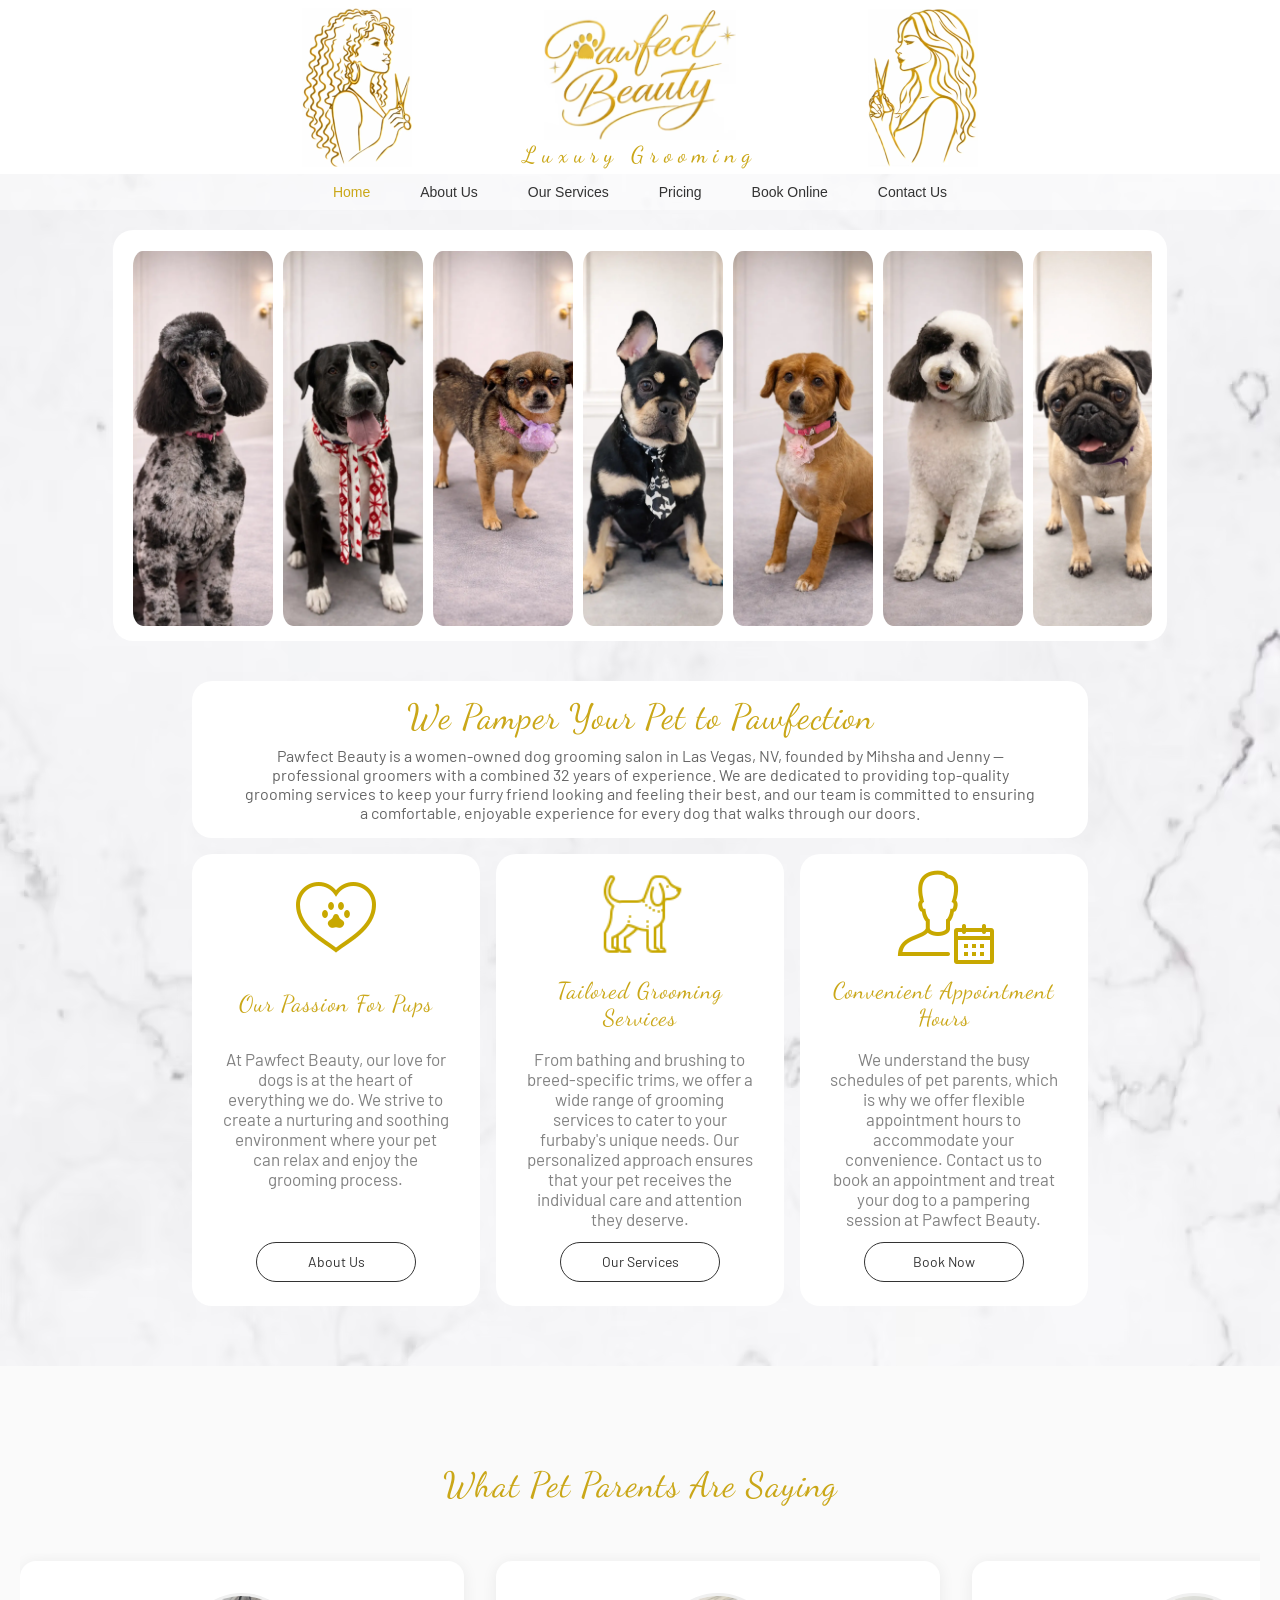
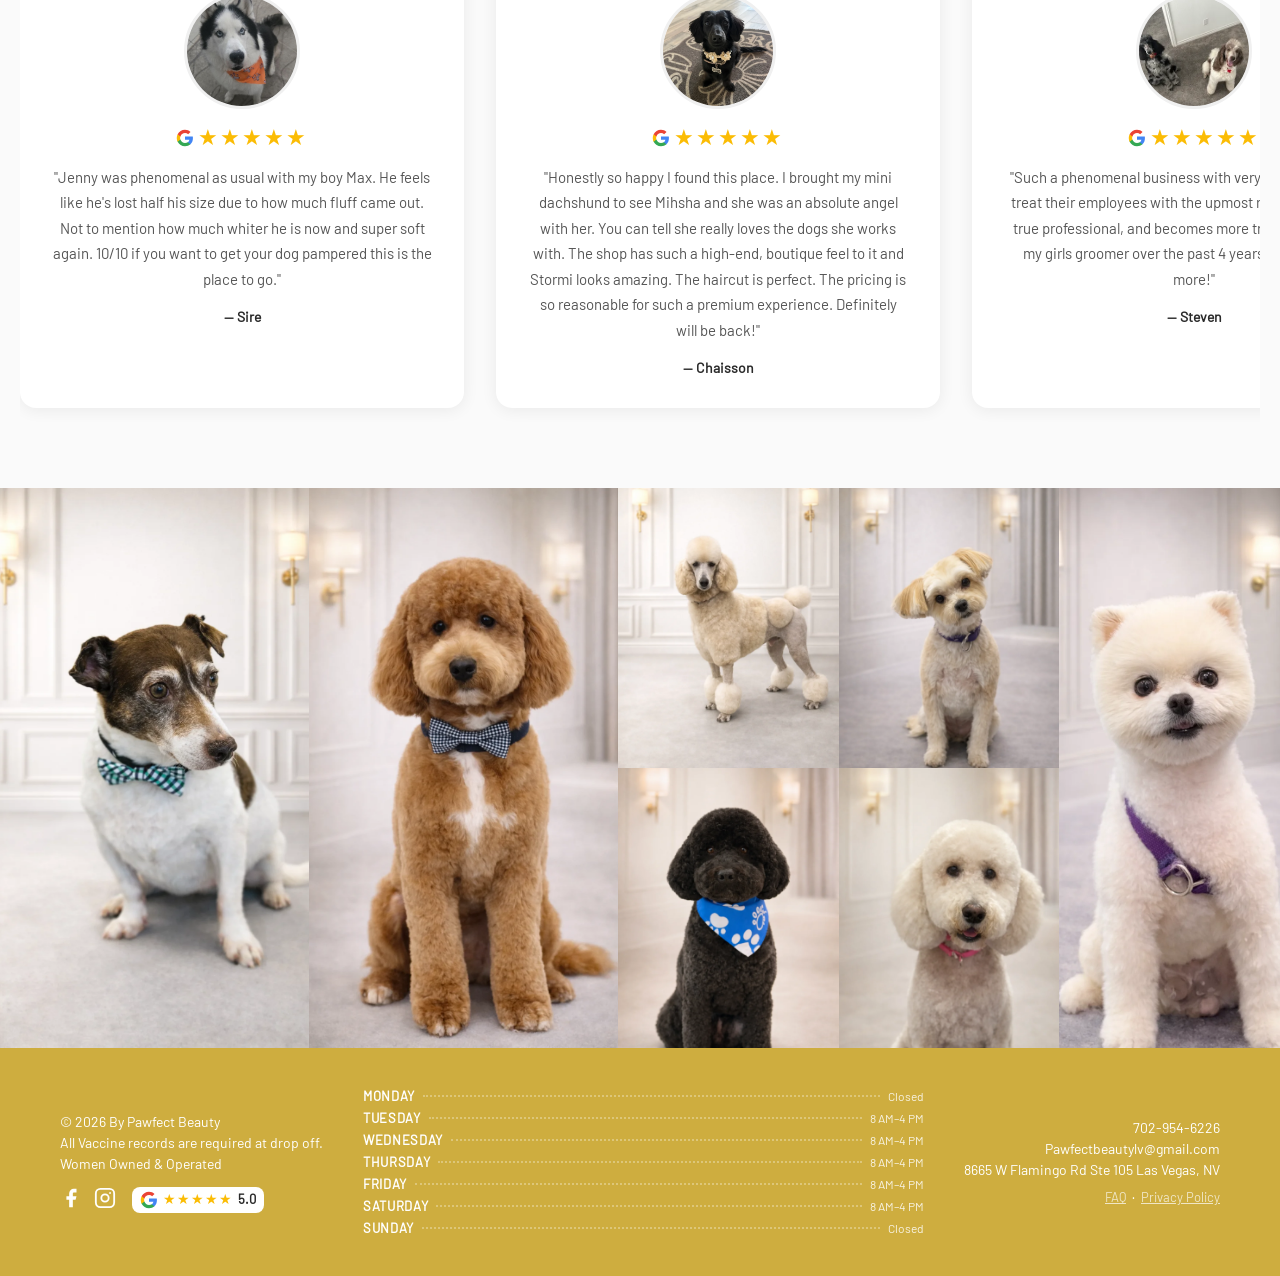
==== index.html @ da23efa7 "Pawfect Beauty V12.4 -Added Google Review -Updated Review Count" ====
<!DOCTYPE html>
<html lang="en">
<head>
    <meta charset="utf-8">
    <meta name="viewport" content="width=device-width, initial-scale=1">
    <title>Pawfect Beauty | Dog Grooming Salon in Las Vegas, NV</title>
    <meta name="description" content="Professional dog grooming in Las Vegas, NV. Pawfect Beauty offers full grooms, baths, nail trims & more at 8665 W Flamingo Rd Ste 105. Book online today!">
    <meta name="keywords" content="dog grooming Las Vegas, Las Vegas dog groomer, pet grooming Las Vegas NV, dog grooming salon Las Vegas, Pawfect Beauty, dog groomer 89147">
    <meta name="robots" content="index, follow">
    <meta name="author" content="Pawfect Beauty">
    <meta name="theme-color" content="#ffffff">
    <link rel="icon" type="image/png" href="Assets/Logos/favicon.png">
    <link rel="apple-touch-icon" href="Assets/Logos/favicon.png">
    <link rel="canonical" href="https://pawfectbeauty.com/">
    <meta property="og:type" content="website">
    <meta property="og:url" content="https://pawfectbeauty.com/">
    <meta property="og:title" content="Pawfect Beauty | Dog Grooming Salon in Las Vegas, NV">
    <meta property="og:description" content="Professional dog grooming in Las Vegas, NV. Pawfect Beauty offers full grooms, baths, nail trims & more at 8665 W Flamingo Rd Ste 105. Book online today!">
    <meta property="og:image" content="https://pawfectbeauty.com/Assets/Logos/socialimage.png">
    <meta property="og:locale" content="en_US">
    <meta name="twitter:card" content="summary_large_image">
    <meta name="twitter:title" content="Pawfect Beauty | Dog Grooming Salon in Las Vegas, NV">
    <meta name="twitter:description" content="Professional dog grooming in Las Vegas, NV. Pawfect Beauty offers full grooms, baths, nail trims & more at 8665 W Flamingo Rd Ste 105. Book online today!">
    <style>@media(max-width:768px){.jennyLogo,.mihshaLogo{width:78px;padding:0}.logo-holder{width:100%;display:flex;flex-wrap:wrap;align-items:center;justify-content:space-between;box-sizing:border-box;padding:0 12%}}</style>
    <link rel="preload" as="image" href="Assets/Logos/PawfectBeautyTextLogo.avif" fetchpriority="high">
    <link rel="stylesheet" href="style.css">
    <script type="application/ld+json">
    {
      "@context": "https://schema.org",
      "@type": "LocalBusiness",
      "name": "Pawfect Beauty",
      "url": "https://pawfectbeauty.com/",
      "description": "Women-owned luxury dog grooming salon in Las Vegas, NV. Professional grooming services including full grooms, baths, nail trims, and more.",
      "telephone": "+17029546226",
      "email": "Pawfectbeautylv@gmail.com",
      "address": {
        "@type": "PostalAddress",
        "streetAddress": "8665 W Flamingo Rd Ste 105",
        "addressLocality": "Las Vegas",
        "addressRegion": "NV",
        "postalCode": "89147",
        "addressCountry": "US"
      },
      "geo": {
        "@type": "GeoCoordinates",
        "latitude": 36.1127,
        "longitude": -115.2609
      },
      "sameAs": [
        "https://www.facebook.com/people/PawfectBeauty/61587269615496/",
        "https://www.instagram.com/pawfectbeauty"
      ],
      "priceRange": "$$",
      "additionalProperty": {
        "@type": "PropertyValue",
        "name": "Women-owned",
        "value": true
      },
      "image": "https://pawfectbeauty.com/Assets/Logos/MainLogo.avif",
      "openingHours": ["Tu-Sa 08:00-16:00"],
      "aggregateRating": {
        "@type": "AggregateRating",
        "ratingValue": "5.0",
        "reviewCount": "5",
        "bestRating": "5",
        "worstRating": "1"
      },
      "currenciesAccepted": "USD",
      "paymentAccepted": "Cash, Credit Card",
      "hasOfferCatalog": {
        "@type": "OfferCatalog",
        "name": "Dog Grooming Services",
        "itemListElement": [
          {
            "@type": "Offer",
            "itemOffered": {
              "@type": "Service",
              "name": "Full Groom",
              "description": "Soothing bath, custom haircut, ear cleaning, nail trim and dremel, tidy paws, sanitary trim, and anal gland expression."
            },
            "priceSpecification": {
              "@type": "PriceSpecification",
              "minPrice": "65",
              "maxPrice": "120",
              "priceCurrency": "USD"
            }
          },
          {
            "@type": "Offer",
            "itemOffered": {
              "@type": "Service",
              "name": "Bath & Tidy",
              "description": "Luxurious bath, brush-out, ear cleaning, nail trim and dremel, and anal gland expression with light face and rear touch-ups."
            },
            "priceSpecification": {
              "@type": "PriceSpecification",
              "minPrice": "55",
              "maxPrice": "110",
              "priceCurrency": "USD"
            }
          },
          {
            "@type": "Offer",
            "itemOffered": {
              "@type": "Service",
              "name": "Bath & Nails",
              "description": "Refreshing bath, gentle brushing, ear cleaning, nail trim and file, plus anal gland expression."
            },
            "priceSpecification": {
              "@type": "PriceSpecification",
              "minPrice": "50",
              "maxPrice": "100",
              "priceCurrency": "USD"
            }
          }
        ]
      },
      "employee": [
        {
          "@type": "Person",
          "name": "Mihsha",
          "jobTitle": "Owner & Head Groomer",
          "description": "18+ years of professional dog grooming experience."
        },
        {
          "@type": "Person",
          "name": "Jenny",
          "jobTitle": "Owner & Head Groomer",
          "description": "14 years of professional dog grooming experience, specializing in senior, nervous, and feisty dogs."
        }
      ]
    }
    </script>



</head>
<body>
    <div class="logo-header">
        <div class="logo-holder">
                
            <img class="jennyLogo" src="Assets/Logos/JennyLogo.avif" alt="Jenny, co-owner of Pawfect Beauty" width="220" height="317">
            <img class="textLogo" src="Assets/Logos/PawfectBeautyTextLogo.avif" alt="Pawfect Beauty dog grooming salon Las Vegas" width="400" height="269">
            <img class="mihshaLogo" src="Assets/Logos/MihshaLogo.avif" alt="Mihsha, co-owner of Pawfect Beauty" width="220" height="315">
             <p class="textHeader">Luxury Grooming</p>
        </div>
    </div>



<div class="navBar">
    <nav>
    <ul>
        <li class="nav-home"><a href="index.html" class="active"><span class="nav-full">Home</span><span class="nav-short">Home</span></a></li>
        <li class="nav-about"><a href="about/"><span class="nav-full">About Us</span><span class="nav-short">About</span></a></li>
        <li class="nav-services"><a href="services/"><span class="nav-full">Our Services</span><span class="nav-short">Services</span></a></li>
        <li class="nav-pricing"><a href="pricing/"><span class="nav-full">Pricing</span><span class="nav-short">Pricing</span></a></li>
        <li class="nav-book"><a href="https://groomer.io/salon-booking/pawfectbeautyluxurygrooming" target="_blank" rel="noopener noreferrer"><span class="nav-full">Book Online</span><span class="nav-short">Book</span></a></li>
        <li class="nav-contact"><a href="contact/"><span class="nav-full">Contact Us</span><span class="nav-short">Contact</span></a></li>
    </ul>
    </nav>
</div>
<div class="carousel-wrap">
<div class="dog-carousel-container">
    <div class="dog-track">
        <img src="Assets/Photos/Dogs/Dog1.webp" loading="lazy" alt="Black and gray spotted Standard Poodle with pink collar groomed at Pawfect Beauty Las Vegas" width="1024" height="1536">
        <img src="Assets/Photos/Dogs/Dog2.webp" loading="lazy" alt="Black and white mixed breed dog with red holiday scarf groomed at Pawfect Beauty Las Vegas" width="1024" height="1536">
        <img src="Assets/Photos/Dogs/Dog3.webp" loading="lazy" alt="Small Chihuahua mix with pink bow groomed at Pawfect Beauty Las Vegas" width="1024" height="1536">
        <img src="Assets/Photos/Dogs/Dog4.webp" loading="lazy" alt="Black and tan French Bulldog with skull tie groomed at Pawfect Beauty Las Vegas" width="1024" height="1536">
        <img src="Assets/Photos/Dogs/Dog5.webp" loading="lazy" alt="Golden mixed breed dog with pink flower collar groomed at Pawfect Beauty Las Vegas" width="1024" height="1536">
        <img src="Assets/Photos/Dogs/Dog6.webp" loading="lazy" alt="Black and white Doodle with fluffy groom at Pawfect Beauty Las Vegas" width="1024" height="1536">
        <img src="Assets/Photos/Dogs/Dog7.webp" loading="lazy" alt="Fawn Pug with purple collar groomed at Pawfect Beauty Las Vegas" width="1024" height="1536">
        <img src="Assets/Photos/Dogs/Dog8.webp" loading="lazy" alt="Saint Bernard after full groom at Pawfect Beauty Las Vegas" width="1024" height="1536">
        <img src="Assets/Photos/Dogs/Dog9.webp" loading="lazy" alt="Gray Keeshond mix freshly groomed at Pawfect Beauty Las Vegas" width="1024" height="1536">
        <img src="Assets/Photos/Dogs/Dog10.webp" loading="lazy" alt="Black Cane Corso after grooming at Pawfect Beauty Las Vegas" width="1024" height="1536">
        <img src="Assets/Photos/Dogs/Dog11.webp" loading="lazy" alt="Tan shepherd mix looking happy after grooming at Pawfect Beauty Las Vegas" width="1024" height="1536">
        <img src="Assets/Photos/Dogs/Dog12.webp" loading="lazy" alt="White Pomeranian with purple harness groomed at Pawfect Beauty Las Vegas" width="1024" height="1536">
        <img src="Assets/Photos/Dogs/Dog13.webp" loading="lazy" alt="Gray Pit Bull mix with blue bandana and blue nails groomed at Pawfect Beauty Las Vegas" width="1024" height="1536">
        <img src="Assets/Photos/Dogs/Dog14.webp" loading="lazy" alt="Orange-tan Pomeranian with trimmed coat groomed at Pawfect Beauty Las Vegas" width="1024" height="1536">
        <img src="Assets/Photos/Dogs/Dog15.webp" loading="lazy" alt="Blue-nosed Cane Corso mix with tan coat and leather collar groomed at Pawfect Beauty Las Vegas" width="1024" height="1536">
        <img src="Assets/Photos/Dogs/Dog16.webp" loading="lazy" alt="Small gray terrier mix with floral tie groomed at Pawfect Beauty Las Vegas" width="1024" height="1536">
        <img src="Assets/Photos/Dogs/Dog17.webp" loading="lazy" alt="Golden Retriever with blue camo bandana groomed at Pawfect Beauty Las Vegas" width="1024" height="1536">
        <img src="Assets/Photos/Dogs/Dog18.webp" loading="lazy" alt="White terrier mix with plaid bow tie groomed at Pawfect Beauty Las Vegas" width="1024" height="1536">
        <img src="Assets/Photos/Dogs/Dog19.webp" loading="lazy" alt="Apricot Toy Poodle in teddy bear cut with pink bow groomed at Pawfect Beauty Las Vegas" width="1024" height="1536">
        <img src="Assets/Photos/Dogs/Dog20.webp" loading="lazy" alt="Airedale Terrier after full groom at Pawfect Beauty Las Vegas" width="1024" height="1536">
        </div>
</div>
</div>


<div class="home-content">
<div class="textContainer">
    <div class="intro">
        <h1 class="subHeader"> We Pamper Your Pet to Pawfection </h1>

        <p class="subText">Pawfect Beauty is a women-owned dog grooming salon in Las Vegas, NV, founded by Mihsha and Jenny — professional groomers with a combined 32 years of experience. We are dedicated to providing top-quality grooming services to keep your furry friend looking and feeling their best, and our team is committed to ensuring a comfortable, enjoyable experience for every dog that walks through our doors.</p>
    </div>
</div>





<div class="infoContainer">
    
    <div class="passion">
        <div class="infoTextContainer">
            <img class=infoIcons src="Assets/Icons/icons8-heart-with-dog-paw-100 (1).png" width="100" height="100">
            <p class="subSubHeader">Our Passion For Pups</p>
        
            <p class="infoSubText">At Pawfect Beauty, our love for dogs is at the heart of
            everything we do. We strive to create a nurturing and 
            soothing environment where your pet can relax and enjoy 
            the grooming process.</p>
            <div class="buttonHolder">
                <a href="about/"><button class="infoButton">About Us</button></a>
            </div>
        </div>
    </div>

    <div class="tailored">
        <div class="infoTextContainer">
            <img class="tailoredIcon" src="Assets/Icons/icons8-dog-80.png" width="80" height="80">
            <p class="subSubHeader">Tailored Grooming Services</p>
          
            <p class="infoSubText">From bathing and brushing to breed-specific trims, 
            we offer a wide range of grooming services to cater 
            to your furbaby's unique needs. Our personalized 
            approach ensures that your pet receives the individual 
            care and attention they deserve.</p>
            <div class="buttonHolder">
                <a href="services/"><button class="infoButton">Our Services</button></a>
            </div>
        </div>
    </div>

    <div class="convenient">
        <div class="infoTextContainer">
            <img class="convenientIcon" src="Assets/Icons/icons8-appointment-100 (1).png" width="100" height="100">
            <p class="subSubHeader">Convenient Appointment Hours</p>
            
            <p class="infoSubText">We understand the busy schedules of pet parents, 
                which is why we offer flexible appointment hours 
                to accommodate your convenience. Contact us to 
                book an appointment and treat your dog to a 
                pampering session at Pawfect Beauty.</p>
            <div class="buttonHolder">
                <a href="https://groomer.io/salon-booking/pawfectbeautyluxurygrooming" target="_blank" rel="noopener noreferrer"><button class="infoButton">Book Now</button></a>
            </div>
        </div>
    </div>
    
</div>

</div>

<!-- Testimonials -->
<div class="testimonials-section">
    <p class="subHeader" style="text-align:center; margin-bottom:32px;">What Pet Parents Are Saying</p>
    <div class="testimonials-grid">
        <div class="testimonial-card">
            <img src="Assets/Photos/Dogs/siretestimonial.jpg" alt="Max, a Husky groomed at Pawfect Beauty Las Vegas" class="testimonial-dog-photo" width="574" height="718" loading="lazy">
            <div class="testimonial-stars"><svg viewBox="0 0 24 24" width="18" height="18" xmlns="http://www.w3.org/2000/svg" style="flex-shrink:0;margin-right:4px;vertical-align:middle;"><path fill="#4285F4" d="M22.56 12.25c0-.78-.07-1.53-.2-2.25H12v4.26h5.92c-.26 1.37-1.04 2.53-2.21 3.31v2.77h3.57c2.08-1.92 3.28-4.74 3.28-8.09z"/><path fill="#34A853" d="M12 23c2.97 0 5.46-.98 7.28-2.66l-3.57-2.77c-.98.66-2.23 1.06-3.71 1.06-2.86 0-5.29-1.93-6.16-4.53H2.18v2.84C3.99 20.53 7.7 23 12 23z"/><path fill="#FBBC05" d="M5.84 14.09c-.22-.66-.35-1.36-.35-2.09s.13-1.43.35-2.09V7.07H2.18C1.43 8.55 1 10.22 1 12s.43 3.45 1.18 4.93l2.85-2.22.81-.62z"/><path fill="#EA4335" d="M12 5.38c1.62 0 3.06.56 4.21 1.64l3.15-3.15C17.45 2.09 14.97 1 12 1 7.7 1 3.99 3.47 2.18 7.07l3.66 2.84c.87-2.6 3.3-4.53 6.16-4.53z"/></svg>&#9733;&#9733;&#9733;&#9733;&#9733;</div>
            <p class="testimonial-text">"Jenny was phenomenal as usual with my boy Max. He feels like he's lost half his size due to how much fluff came out. Not to mention how much whiter he is now and super soft again. 10/10 if you want to get your dog pampered this is the place to go."</p>
            <p class="testimonial-author">— Sire</p>
        </div>
        <div class="testimonial-card">
            <img src="Assets/Photos/Dogs/chaissontestimonial.webp" alt="Stormi, a mini Dachshund groomed at Pawfect Beauty Las Vegas" class="testimonial-dog-photo" width="765" height="1020" loading="lazy">
            <div class="testimonial-stars"><svg viewBox="0 0 24 24" width="18" height="18" xmlns="http://www.w3.org/2000/svg" style="flex-shrink:0;margin-right:4px;vertical-align:middle;"><path fill="#4285F4" d="M22.56 12.25c0-.78-.07-1.53-.2-2.25H12v4.26h5.92c-.26 1.37-1.04 2.53-2.21 3.31v2.77h3.57c2.08-1.92 3.28-4.74 3.28-8.09z"/><path fill="#34A853" d="M12 23c2.97 0 5.46-.98 7.28-2.66l-3.57-2.77c-.98.66-2.23 1.06-3.71 1.06-2.86 0-5.29-1.93-6.16-4.53H2.18v2.84C3.99 20.53 7.7 23 12 23z"/><path fill="#FBBC05" d="M5.84 14.09c-.22-.66-.35-1.36-.35-2.09s.13-1.43.35-2.09V7.07H2.18C1.43 8.55 1 10.22 1 12s.43 3.45 1.18 4.93l2.85-2.22.81-.62z"/><path fill="#EA4335" d="M12 5.38c1.62 0 3.06.56 4.21 1.64l3.15-3.15C17.45 2.09 14.97 1 12 1 7.7 1 3.99 3.47 2.18 7.07l3.66 2.84c.87-2.6 3.3-4.53 6.16-4.53z"/></svg>&#9733;&#9733;&#9733;&#9733;&#9733;</div>
            <p class="testimonial-text">"Honestly so happy I found this place. I brought my mini dachshund to see Mihsha and she was an absolute angel with her. You can tell she really loves the dogs she works with. The shop has such a high-end, boutique feel to it and Stormi looks amazing. The haircut is perfect. The pricing is so reasonable for such a premium experience. Definitely will be back!"</p>
            <p class="testimonial-author">— Chaisson</p>
        </div>
        <div class="testimonial-card">
            <img src="Assets/Photos/Dogs/stevenTestimonial.webp" alt="Dog groomed at Pawfect Beauty Las Vegas" class="testimonial-dog-photo" width="250" height="250" loading="lazy">
            <div class="testimonial-stars"><svg viewBox="0 0 24 24" width="18" height="18" xmlns="http://www.w3.org/2000/svg" style="flex-shrink:0;margin-right:4px;vertical-align:middle;"><path fill="#4285F4" d="M22.56 12.25c0-.78-.07-1.53-.2-2.25H12v4.26h5.92c-.26 1.37-1.04 2.53-2.21 3.31v2.77h3.57c2.08-1.92 3.28-4.74 3.28-8.09z"/><path fill="#34A853" d="M12 23c2.97 0 5.46-.98 7.28-2.66l-3.57-2.77c-.98.66-2.23 1.06-3.71 1.06-2.86 0-5.29-1.93-6.16-4.53H2.18v2.84C3.99 20.53 7.7 23 12 23z"/><path fill="#FBBC05" d="M5.84 14.09c-.22-.66-.35-1.36-.35-2.09s.13-1.43.35-2.09V7.07H2.18C1.43 8.55 1 10.22 1 12s.43 3.45 1.18 4.93l2.85-2.22.81-.62z"/><path fill="#EA4335" d="M12 5.38c1.62 0 3.06.56 4.21 1.64l3.15-3.15C17.45 2.09 14.97 1 12 1 7.7 1 3.99 3.47 2.18 7.07l3.66 2.84c.87-2.6 3.3-4.53 6.16-4.53z"/></svg>&#9733;&#9733;&#9733;&#9733;&#9733;</div>
            <p class="testimonial-text">"Such a phenomenal business with very strong values that treat their employees with the upmost respect! Jenny is a true professional, and becomes more true after her being my girls groomer over the past 4 years! Here's to many more!"</p>
            <p class="testimonial-author">— Steven</p>
        </div>
        <div class="testimonial-card testimonial-cta">
            <div class="testimonial-cta-paw">🐾</div>
            <p class="testimonial-cta-title">You could be next!</p>
            <p class="testimonial-text">Recently visited Pawfect Beauty? We'd love to hear what you thought — and so would other pet parents.</p>
            <a href="https://g.page/r/CeDoVKSq2ztzEBM/review" target="_blank" rel="noopener noreferrer" class="send-btn" style="margin-top:8px; display:inline-block; text-decoration:none; align-self:center; width:fit-content;">Leave a Review</a>
        </div>
    </div>
</div>

<footer>
    <div class="footer-collage">
        <img src="Assets/Photos/Dogs/Dog21.webp" loading="lazy" alt="Jack Russell Terrier mix with teal bow tie groomed at Pawfect Beauty Las Vegas" class="tall" width="1024" height="1536">
        <img src="Assets/Photos/Dogs/Dog22.webp" loading="lazy" alt="Apricot Poodle with navy bow tie groomed at Pawfect Beauty Las Vegas" class="tall" width="1024" height="1536">
        <img src="Assets/Photos/Dogs/Dog23.webp" loading="lazy" alt="Cream Standard Poodle in show cut groomed at Pawfect Beauty Las Vegas" width="1024" height="1536">
        <img src="Assets/Photos/Dogs/Dog24.webp" loading="lazy" alt="Small cream Maltipoo with purple collar groomed at Pawfect Beauty Las Vegas" width="1024" height="1536">
        <img src="Assets/Photos/Dogs/Dog25.webp" loading="lazy" alt="White Pomeranian with purple harness groomed at Pawfect Beauty Las Vegas" class="tall" width="1024" height="1536">
        <img src="Assets/Photos/Dogs/Dog26.webp" loading="lazy" alt="Black Poodle with blue paw print bandana groomed at Pawfect Beauty Las Vegas" width="1024" height="1536">
        <img src="Assets/Photos/Dogs/Dog27.webp" loading="lazy" alt="White Poodle with pink collar groomed at Pawfect Beauty Las Vegas" width="1024" height="1536">
    </div>
    <div class="footer-bar">
        <div class="footer-bar-top">
            <div class="footer-left">
                <p>© 2026 By Pawfect Beauty</p>
                <p>All Vaccine records are required at drop off.</p>
                <p class="women-owned">Women Owned &amp; Operated</p>
                <div class="footer-icons">
                    <a href="https://www.facebook.com/people/PawfectBeauty/61587269615496/?mibextid=wwXIfr&rdid=eYx0yOVlncL3IygH&share_url=https%3A%2F%2Fwww.facebook.com%2Fshare%2F1CJyCwEYSw%2F%3Fmibextid%3DwwXIfr" target="_blank" rel="noopener noreferrer" aria-label="Pawfect Beauty on Facebook"><svg xmlns="http://www.w3.org/2000/svg" viewBox="0 0 24 24" fill="currentColor" width="22" height="22"><path d="M18 2h-3a5 5 0 0 0-5 5v3H7v4h3v8h4v-8h3l1-4h-4V7a1 1 0 0 1 1-1h3z"/></svg></a>
                    <a href="https://www.instagram.com/pawfectbeauty?igsh=MW8wazFmOTlwNmI2YQ%3D%3D" target="_blank" rel="noopener noreferrer" aria-label="Pawfect Beauty on Instagram"><svg xmlns="http://www.w3.org/2000/svg" viewBox="0 0 24 24" fill="none" stroke="currentColor" stroke-width="2" stroke-linecap="round" stroke-linejoin="round" width="22" height="22"><rect x="2" y="2" width="20" height="20" rx="5" ry="5"/><circle cx="12" cy="12" r="4"/><circle cx="17.5" cy="6.5" r="1" fill="currentColor" stroke="none"/></svg></a>
                        <a href="https://g.page/r/CeDoVKSq2ztzEBM/review" target="_blank" rel="noopener noreferrer" aria-label="Pawfect Beauty 5-star Google reviews" class="google-review-badge"><svg viewBox="0 0 24 24" width="18" height="18" xmlns="http://www.w3.org/2000/svg"><path fill="#4285F4" d="M22.56 12.25c0-.78-.07-1.53-.2-2.25H12v4.26h5.92c-.26 1.37-1.04 2.53-2.21 3.31v2.77h3.57c2.08-1.92 3.28-4.74 3.28-8.09z"/><path fill="#34A853" d="M12 23c2.97 0 5.46-.98 7.28-2.66l-3.57-2.77c-.98.66-2.23 1.06-3.71 1.06-2.86 0-5.29-1.93-6.16-4.53H2.18v2.84C3.99 20.53 7.7 23 12 23z"/><path fill="#FBBC05" d="M5.84 14.09c-.22-.66-.35-1.36-.35-2.09s.13-1.43.35-2.09V7.07H2.18C1.43 8.55 1 10.22 1 12s.43 3.45 1.18 4.93l2.85-2.22.81-.62z"/><path fill="#EA4335" d="M12 5.38c1.62 0 3.06.56 4.21 1.64l3.15-3.15C17.45 2.09 14.97 1 12 1 7.7 1 3.99 3.47 2.18 7.07l3.66 2.84c.87-2.6 3.3-4.53 6.16-4.53z"/></svg><span class="g-stars">&#9733;&#9733;&#9733;&#9733;&#9733;</span><span class="g-rating">5.0</span></a>
                </div>
            </div>
            <div class="footer-hours">
                <div class="footer-hours-day">
                    <span class="day-name">Monday</span>
                    <span class="day-time">Closed</span>
                </div>
                <div class="footer-hours-day">
                    <span class="day-name">Tuesday</span>
                    <span class="day-time">8 AM–4 PM</span>
                </div>
                <div class="footer-hours-day">
                    <span class="day-name">Wednesday</span>
                    <span class="day-time">8 AM–4 PM</span>
                </div>
                <div class="footer-hours-day">
                    <span class="day-name">Thursday</span>
                    <span class="day-time">8 AM–4 PM</span>
                </div>
                <div class="footer-hours-day">
                    <span class="day-name">Friday</span>
                    <span class="day-time">8 AM–4 PM</span>
                </div>
                <div class="footer-hours-day">
                    <span class="day-name">Saturday</span>
                    <span class="day-time">8 AM–4 PM</span>
                </div>
                <div class="footer-hours-day">
                    <span class="day-name">Sunday</span>
                    <span class="day-time">Closed</span>
                </div>
            </div>
            <div class="footer-right">
                <p><a href="tel:7029546226" class="footer-phone">702-954-6226</a></p>
                <p>Pawfectbeautylv@gmail.com</p>
                <p>8665 W Flamingo Rd Ste 105 Las Vegas, NV</p>
                <p><a href="faq/" style="color:inherit; font-size:13px; opacity:0.7;">FAQ</a> &nbsp;·&nbsp; <a href="privacy/" style="color:inherit; font-size:13px; opacity:0.7;">Privacy Policy</a></p>
            </div>
        </div>
    </div>
</footer>
<script src="script.js"></script>
</body>
</html>
---- style.css ----
/* ============================================================
   PAWFECT BEAUTY — STYLESHEET
   Sections:
   1. Fonts
   2. Base
   3. Header & Navigation
   4. Carousel
   5. Home — Text & Info Cards
   6. Shared Page Cards
   7. Services Page
   8. Pricing Page
   9. About Page — Team Section
   10. Contact Page
   11. Buttons
   12. Footer
   13. Mobile (max-width: 768px)
   ============================================================ */


/* ── 1. Fonts ── */

@font-face {
    font-family: 'Dancing Script';
    src: url('Assets/Fonts/Dancing_Script/static/DancingScript-Regular.ttf') format('truetype');
    font-weight: 400 700;
    font-style: normal;
    font-display: swap;
}

@font-face {
    font-family: 'Barlow';
    src: url('Assets/Fonts/Barlow/Barlow-Regular.ttf') format('truetype');
    font-style: normal;
    font-display: swap;
}


/* ── 2. Base ── */

html {
    overflow-x: hidden;
    background-color: white;
}

body {
    margin: 0;
    padding: 0;
    background-color: white;
    background-image: url("Assets/Photos/Background/marble.avif");
    overflow-x: hidden;
}


/* ── 3. Header & Navigation ── */

.logo-header {
    display: inline-block;
    width: 100%;
    height: auto;
    padding-bottom: 6px;
    background-color: white;
}

.logo-holder {
    width: fit-content;
    margin: 0 auto;
    background-color: white;
}

.jennyLogo, .mihshaLogo {
    width: clamp(78px, 9vw, 110px);
    height: auto;
    padding: 8px clamp(5px, 10vw, 170px) 0;
}

.textLogo {
    width: clamp(130px, 15vw, 200px);
    height: auto;
    position: relative;
    top: -27px;
}

.textHeader {
    font-family: 'Dancing Script';
    font-size: 23px;
    font-weight: 100;
    color: rgb(202, 167, 24);
    letter-spacing: 6px;
    margin-top: -30px;
    margin-bottom: 0;
    text-align: center;
}

.women-owned {
    font-family: Barlow;
    font-size: 14px;
    color: white;
    margin: 4px 0;
}

.navBar {
    width: 100%;
    background-color: rgba(255, 255, 255, 0.41);
    position: relative;
}

nav ul {
    font-family: Arial, Helvetica, sans-serif;
    font-size: 14px;
    list-style: none;
    display: flex;
    gap: 50px;
    justify-content: center;
    padding: 10px 0;
    margin: 0;
}

nav a {
    text-decoration: none;
    color: #333;
    transition: color 0.3s ease;
}

nav a:hover,
nav a.active {
    color: rgb(202, 167, 24);
}

.nav-short { display: none; }
.nav-full  { display: inline; }


/* ── 4. Carousel ── */

.carousel-wrap {
    background-color: rgb(255, 255, 255);
    width: 80%;
    max-width: 1300px;
    margin: 20px auto 40px;
    border-radius: 20px;
    overflow: hidden;
    padding: 15px;
    position: relative;
}


.dog-carousel-container {
    width: 100%;
    height: 120%;
    margin: 0 auto;
    position: relative;
    overflow: hidden;
    border-radius: 10px;
}

.dog-track {
    display: flex;
    animation: scroll-left 19s linear infinite;
}

@keyframes scroll-left {
    from { transform: translateX(0); }
    to   { transform: translateX(-50%); }
}

.dog-track img {
    width: 150px;
    height: 375px;
    object-fit: cover;
    flex-shrink: 0;
    padding: 0 5px;
    box-sizing: border-box;
    border-radius: 15px;
    margin-top: 6px;
}


/* ── 5. Home — Text & Info Cards ── */

.home-content {
    width: 70%;
    max-width: 1300px;
    margin: 0 auto;
}

.textContainer {
    background-color: white;
    width: 100%;
    justify-self: center;
    margin: 0 auto;
    border-radius: 20px;
    box-sizing: border-box;
}

.textContainer.narrow {
    width: 85%;
    max-width: 800px;
    margin: 30px auto 0;
}

.title {
    font-family: 'Dancing Script';
    font-size: 45px;
    color: rgb(202, 167, 24);
    letter-spacing: 1px;
    padding: 0 15px 10px;
    margin-top: 0;
    margin-bottom: 15px;
    text-align: center;
}

.subHeader {
    font-family: 'Dancing Script';
    font-size: 35px;
    color: rgb(202, 167, 24);
    letter-spacing: 1px;
    padding: 15px;
    text-align: center;
}

.subText {
    font-family: Barlow;
    font-size: 16px;
    color: rgb(101, 101, 101);
    width: 90%;
    max-width: 800px;
    text-align: center;
    padding-bottom: 16px;
    margin: -30px auto 0;
}

.subText.narrow {
    width: 95%;
    padding-bottom: 12px;
    margin-top: -10px;
}

.infoContainer {
    display: flex;
    width: 100%;
    height: auto;
    gap: 16px;
    align-items: stretch;
    justify-content: center;
    margin: 16px auto 0;
    padding-bottom: 60px;
    box-sizing: border-box;
}

.passion, .tailored, .convenient {
    flex: 1;
    min-width: 0;
}

.infoTextContainer {
    background-color: white;
    width: 100%;
    height: 100%;
    border-radius: 20px;
    padding-bottom: 16px;
    box-sizing: border-box;
    display: flex;
    flex-direction: column;
    align-items: center;
}

.infoIcons, .passionIcon, .tailoredIcon, .convenientIcon {
    display: block;
    margin: 0 auto;
    width: 100px;
    height: 100px;
    padding-top: 10px;
}

.subSubHeader {
    font-family: 'Dancing Script';
    font-size: 23px;
    color: rgb(202, 167, 24);
    letter-spacing: 1px;
    padding: 5px;
    text-align: center;
    width: 230px;
    margin: 5px auto;
    min-height: 60px;
    display: flex;
    align-items: center;
    justify-content: center;
}

.infoSubText {
    font-family: Barlow;
    font-size: 17px;
    color: rgb(130, 130, 130);
    width: 80%;
    text-align: center;
    margin: 5px auto 0;
    padding: 0 0 5px;
}


/* ── 6. Shared Page Cards ── */

.about-card {
    padding: 20px 60px 20px;
    box-sizing: border-box;
}

.services-card,
.pricing-card {
    padding: 20px 60px 40px;
    box-sizing: border-box;
}

.contact-card {
    padding: 20px 60px 30px;
    box-sizing: border-box;
}


/* ── 7. Services Page ── */

.service-item {
    padding: 20px 0;
}

.service-name {
    font-family: 'Dancing Script';
    font-size: 36px;
    color: rgb(202, 167, 24);
    margin: 0 0 10px;
}

.service-intro {
    font-family: Barlow;
    font-size: 16px;
    color: #555;
    line-height: 1.7;
    margin: 0 0 28px;
}

.service-subtext {
    font-family: Barlow;
    font-size: 14px;
    color: #999;
    line-height: 1.7;
    margin: 6px 0 0;
}

.service-desc {
    font-family: Barlow;
    font-size: 16px;
    color: rgb(80, 80, 80);
    line-height: 1.7;
    margin: 0;
}

.service-divider {
    border: none;
    border-top: 1px solid #ddd;
    margin: 0;
}

.faq-item {
    padding: 24px 0;
}

.faq-question {
    font-family: 'Barlow', sans-serif;
    font-size: 18px;
    font-weight: 600;
    color: #2a2a2a;
    margin: 0 0 10px;
}

.faq-answer {
    font-family: 'Barlow', sans-serif;
    font-size: 16px;
    color: #555;
    line-height: 1.7;
    margin: 0;
}

.faq-link {
    color: inherit;
    text-decoration: underline;
}

.testimonials-section {
    padding: 48px 20px 56px;
    background: #fafafa;
}

.testimonials-grid {
    display: flex;
    flex-wrap: nowrap;
    overflow-x: auto;
    gap: 32px;
    padding: 8px 32px 24px;
    scroll-snap-type: x mandatory;
    -webkit-overflow-scrolling: touch;
    scrollbar-width: thin;
    scrollbar-color: #ddd transparent;
}

.testimonials-grid::-webkit-scrollbar {
    height: 6px;
}

.testimonials-grid::-webkit-scrollbar-track {
    background: transparent;
}

.testimonials-grid::-webkit-scrollbar-thumb {
    background: #ddd;
    border-radius: 3px;
}

.testimonial-card {
    background: #fff;
    border-radius: 16px;
    box-shadow: 0 2px 16px rgba(0,0,0,0.07);
    padding: 32px;
    min-width: 340px;
    max-width: 380px;
    flex-shrink: 0;
    scroll-snap-align: start;
    display: flex;
    flex-direction: column;
    align-items: center;
    text-align: center;
}

.testimonial-dog-photo {
    width: 110px;
    height: 110px;
    border-radius: 50%;
    object-fit: cover;
    margin-bottom: 16px;
    border: 3px solid #f0f0f0;
}

.testimonial-stars {
    color: #FBBC04;
    font-size: 22px;
    letter-spacing: 2px;
    margin-bottom: 14px;
    display: flex;
    align-items: center;
    justify-content: center;
}

.testimonial-text {
    font-family: 'Barlow', sans-serif;
    font-size: 15px;
    color: #555;
    line-height: 1.7;
    margin: 0 0 16px;
}

.testimonial-author {
    font-family: 'Barlow', sans-serif;
    font-size: 14px;
    font-weight: 600;
    color: #2a2a2a;
    margin: 0;
}

.testimonial-cta {
    border: 2px dashed #ddd;
    background: #fafafa;
    box-shadow: none;
    justify-content: center;
    gap: 16px;
}

.testimonial-cta-paw {
    font-size: 40px;
}

.testimonial-cta-title {
    font-family: 'Barlow', sans-serif;
    font-size: 20px;
    font-weight: 700;
    color: #2a2a2a;
    margin: 0;
}

.services-btn-row {
    text-align: center;
    padding: 30px 0 10px;
}

.services-bottom {
    text-align: center;
    padding: 40px 0 60px;
}

.vaccine-notice {
    font-family: Barlow;
    font-style: italic;
    font-size: 16px;
    color: rgb(202, 167, 24);
    margin-bottom: 20px;
}


/* ── 8. Pricing Page ── */

.pricing-section-header {
    display: flex;
    align-items: center;
    gap: 16px;
    margin: 24px 0 16px;
}

.pricing-section-line {
    flex: 1;
    height: 1px;
    background-color: #ccc;
}

.pricing-section-title {
    font-family: 'Dancing Script';
    font-size: 28px;
    color: rgb(202, 167, 24);
    white-space: nowrap;
    margin: 0;
}

.price-list {
    padding: 0 20px;
}

.price-row {
    display: flex;
    align-items: baseline;
    margin: 6px 0;
}

.price-label, .price-value {
    font-family: Barlow;
    font-size: 15px;
    color: #444;
    white-space: nowrap;
}

.price-dots {
    flex: 1;
    border-bottom: 1px dotted #aaa;
    margin: 0 6px 4px;
}

.addons-grid {
    display: grid;
    grid-template-columns: 1fr 1fr;
    gap: 24px 40px;
    padding-bottom: 10px;
}

.addon-item {
    display: flex;
    flex-direction: column;
}

.addon-title {
    font-family: 'Dancing Script';
    font-size: 24px;
    color: rgb(202, 167, 24);
    margin: 0 0 6px;
}

.addon-price {
    font-family: Barlow;
    font-size: 16px;
    color: #444;
}

.addon-desc {
    font-family: Barlow;
    font-size: 14px;
    color: #555;
    line-height: 1.6;
    margin: 0;
}

.walkin-row {
    padding: 16px 0;
}

.walkin-sub {
    font-family: Barlow;
    font-size: 13px;
    color: rgb(202, 167, 24);
}


/* ── 9. About Page — Team Section ── */

.team-section {
    margin-top: 30px;
    padding-bottom: 40px;
    margin-bottom: 40px !important;
    text-align: center;
}

.team-grid {
    display: flex;
    gap: 40px;
    justify-content: center;
    margin-top: 40px;
    width: 100%;
}

.team-member {
    display: flex;
    flex-direction: column;
    align-items: center;
    flex: 1;
    max-width: 350px;
}

.team-photo {
    width: 160px;
    height: 160px;
    border-radius: 50%;
    object-fit: cover;
    margin-bottom: -40px;
    z-index: 1;
    position: relative;
    border: 4px solid white;
}

.bio-card {
    background-color: rgb(206, 173, 63);
    border-radius: 16px;
    padding: 60px 24px 30px;
    width: 100%;
    height: 750px;
    box-sizing: border-box;
}

.member-name {
    font-family: 'Dancing Script';
    font-size: 28px;
    color: white;
    text-align: center;
    margin: 0 0 4px;
}

.member-title {
    font-family: Barlow;
    font-size: 14px;
    color: white;
    text-align: center;
    margin: 0 0 16px;
}

.member-bio {
    font-family: Barlow;
    font-size: 16px;
    color: white;
    line-height: 1.6;
    text-align: left;
    margin: 0 0 12px;
    
}


/* ── 10. Contact Page ── */

.contact-intro {
    font-family: Barlow;
    font-size: 16px;
    color: rgb(202, 167, 24);
    text-align: center;
    line-height: 1.8;
    margin: 0;
}

.contact-form-wrap {
    width: 90%;
    max-width: 600px;
    justify-self: center;
    margin: 30px auto 0;
}

.contact-form {
    display: flex;
    flex-direction: column;
    gap: 10px;
}

.contact-input,
.contact-textarea {
    font-family: Barlow;
    font-size: 15px;
    padding: 14px 16px;
    border: 1px solid #bbb;
    border-radius: 4px;
    outline: none;
    background: white;
}

.contact-textarea {
    height: 150px;
    resize: vertical;
}

.contact-btn-row {
    display: flex;
    justify-content: space-between;
    align-items: center;
    margin-top: 10px;
}

.form-overlay {
    position: fixed;
    inset: 0;
    background: rgba(0, 0, 0, 0.5);
    display: flex;
    align-items: center;
    justify-content: center;
    z-index: 1000;
}

.form-popup {
    background: white;
    border-radius: 10px;
    padding: 40px 48px;
    text-align: center;
    max-width: 380px;
    width: 90%;
    box-shadow: 0 8px 32px rgba(0,0,0,0.18);
}

.form-popup-title {
    font-family: Barlow;
    font-size: 24px;
    font-weight: 700;
    color: #c8a800;
    margin: 0 0 12px;
}

.form-popup-body {
    font-family: Barlow;
    font-size: 16px;
    color: #444;
    margin: 0 0 24px;
}

.how-to-find {
    margin-top: 30px;
    margin-bottom: 40px !important;
}

.find-us-address {
    font-family: Barlow;
    font-size: 16px;
    color: #444;
    text-align: center;
    margin: 8px 0 24px;
}

.about-map-mobile {
    display: none;
}

.map-wrap {
    width: 100%;
    border-radius: 8px;
    overflow: hidden;
}


/* ── 11. Buttons ── */

/* Outline dark — home cards & "Pricing Details" */
.infoButton,
.pricing-btn {
    font-family: Barlow;
    font-size: 14px;
    background: none;
    border: 1.5px solid #333;
    border-radius: 20px;
    color: #333;
    padding: 10px 30px;
    cursor: pointer;
    transition: background-color 0.3s ease, color 0.3s ease;
}

.infoButton {
    height: 40px;
    width: 160px;
    padding: 0;
}

.infoButton:hover,
.pricing-btn:hover {
    background-color: black;
    color: white;
    border-color: black;
}

.buttonHolder {
    padding: 8px 20px;
    margin-top: auto;
}

/* Outline gold — "Book Online Now" */
.book-btn {
    font-family: Barlow;
    font-size: 15px;
    background: white;
    border: 1.5px solid rgb(202, 167, 24);
    border-radius: 20px;
    color: rgb(202, 167, 24);
    padding: 14px 40px;
    cursor: pointer;
    transition: background-color 0.3s ease;
}

.book-btn:hover {
    background-color: rgba(202, 167, 24, 0.1);
}

/* Filled gold — "Send Message" */
.send-btn {
    font-family: Barlow;
    font-size: 15px;
    background-color: rgb(202, 167, 24);
    color: white;
    border: none;
    border-radius: 20px;
    padding: 14px 36px;
    cursor: pointer;
    transition: background-color 0.3s ease;
}

.send-btn:hover {
    background-color: rgb(180, 148, 18);
}


/* ── 12. Footer ── */

.footer-collage {
    display: grid;
    grid-template-columns: 1.4fr 1.4fr 1fr 1fr 1fr;
    grid-template-rows: repeat(2, 280px);
    grid-auto-flow: dense;
    width: 100%;
}

.footer-collage img {
    width: 100%;
    height: 100%;
    object-fit: cover;
}

.footer-collage .tall {
    grid-row: span 2;
}

.footer-bar {
    background-color: rgb(206, 173, 63);
    display: flex;
    flex-direction: column;
    padding: 40px 60px;
    gap: 24px;
}

.footer-bar-top {
    display: flex;
    justify-content: space-between;
    align-items: center;
}

.footer-left p,
.footer-right p {
    font-family: Barlow;
    font-size: 14px;
    color: white;
    margin: 4px 0;
}

.footer-icons {
    margin-top: 15px;
    font-size: 22px;
    display: flex;
    align-items: center;
}

.footer-icons a {
    color: white;
    text-decoration: none;
    margin-right: 12px;
}


.google-review-badge {
    display: inline-flex;
    align-items: center;
    gap: 5px;
    text-decoration: none;
    background: #fff;
    border-radius: 8px;
    padding: 4px 8px;
    vertical-align: middle;
    margin-left: 4px;
    margin-top: -3px;
}

.google-review-badge .g-stars {
    color: #FBBC04;
    font-size: 14px;
    letter-spacing: 1px;
    line-height: 1;
}

.google-review-badge .g-rating {
    color: #2a2a2a;
    font-family: 'Barlow', sans-serif;
    font-size: 13px;
    font-weight: 600;
    line-height: 1;
}

.footer-phone {
    color: white;
    text-decoration: none;
}

.footer-right {
    text-align: right;
}

.footer-right p:last-child {
    margin-top: 10px;
}

.footer-hours {
    display: flex;
    flex-direction: column;
    align-items: center;
    gap: 6px;
    flex: 1;
    padding: 0 40px;
}

.footer-hours-day {
    display: flex;
    flex-direction: row;
    align-items: center;
    gap: 0;
    width: 100%;
}

.footer-hours-day::after {
    content: "";
    order: 1;
    flex: 1;
    border-bottom: 2px dotted rgba(255, 255, 255, 0.3);
    margin: 0 8px;
    align-self: center;
}

.footer-hours-day .day-name {
    font-family: Barlow;
    font-size: 13px;
    font-weight: 700;
    color: white;
    text-transform: uppercase;
    letter-spacing: 0.05em;
}

.footer-hours-day .day-time {
    font-family: Barlow;
    font-size: 12px;
    color: rgba(255, 255, 255, 0.85);
    white-space: nowrap;
    order: 2;
}

.footer-mobile-contact {
    display: none;
}

/* ── 13. Mobile (max-width: 768px) ── */

@media (max-width: 768px) {

    /* Logo */
    .logo-header {
        padding: 14px 0 6px;
    }
    .logo-holder {
        width: 100%;
        display: flex;
        flex-wrap: wrap;
        align-items: center;
        justify-content: space-between;
        box-sizing: border-box;
        padding: 0 12%;
    }
    .jennyLogo, .mihshaLogo {
        width: 78px;
        padding: 0;
    }
    .textLogo {
        width: 130px;
        top: -12px;
    }
    .textHeader {
        width: 100%;
        font-size: 14px;
        letter-spacing: 2px;
        margin-top: -18px;
    }

    /* Nav */
    nav ul {
        gap: 0;
        flex-wrap: wrap;
        font-size: 14px;
        padding: 0;
        justify-content: space-around;
    }
    nav ul li {
        flex: 1;
        text-align: center;
    }
    nav ul li a {
        display: block;
        padding: 16px 0;
    }
    .nav-short { display: inline; }
    .nav-full  { display: none; }
    .nav-home     { order: 1; }
    .nav-services { order: 2; }
    .nav-book     { order: 3; }
    .nav-pricing  { order: 4; }
    .nav-about    { order: 5; }
    .nav-contact  { display: none; }

    .textContainer{
        margin-top: -20px;
    }
    /* Carousel */
    .carousel-wrap {
        width: 100%;
        margin: 8px auto;
        padding-bottom: 0px;
        border-radius: 0px;
        padding:0px;
        margin-top: 0px;
    }
    .dog-carousel-container {
        width: 100%;
        margin: 5px 0 16px;
        height: 240px;
        border-radius: 0px;
    }
    .dog-track img {
        width: 90px;
        height: 240px;

    }

.dog-track {
    display: flex;
    animation: scroll-left 8s linear infinite;
}



    /* Text containers */
    .home-content {
        width: 92%;
    }

    .textContainer {
        width: 100%;
    }
    .textContainer.narrow {
        width: 90%;
        margin-top: 15px;
    }
    .subText {
        width: 90%;
        font-size: 15px;
    }

    /* Home info cards subheaders */
    .subSubHeader {
        font-size: 27px;
        font-weight: 700;
    }

    /* Home info cards */
    .infoContainer {
        flex-direction: column;
        width: 100%;
        margin: 16px auto 0;
        padding-bottom: 40px;
        align-items: center;
        gap: 20px;
    }
    .passion, .tailored, .convenient {
        width: 100%;
    }
    .infoTextContainer {
        width: 100%;
        padding-bottom: 20px;
        margin: 0 auto;
    }

    /* Card padding */
    .about-card,
    .services-card,
    .pricing-card,
    .contact-card {
        padding: 20px 20px 24px;
    }

    /* About team */
    .team-grid {
        flex-direction: column;
        align-items: center;
    }
    .team-member {
        max-width: 100%;
        width: 100%;
    }

    /* Pricing */
    .addons-grid {
        grid-template-columns: 1fr;
    }
    .addon-item {
        text-align: center;
    }
    .price-list {
        padding: 0;
    }

    /* Contact */
    .contact-form-wrap {
        width: 92%;
    }
    .contact-btn-row {
        flex-direction: column;
        gap: 12px;
        align-items: stretch;
    }
    .send-btn,
    .book-btn {
        width: 100%;
        text-align: center;
    }
    .how-to-find {
        width: 92%;
        margin: 40px auto;
    }

    /* Footer collage */
    .footer-collage {
        grid-template-columns: repeat(3, 1fr);
        grid-template-rows: repeat(2, 140px);
    }
    .footer-collage .tall {
        grid-row: span 1;
    }
    .footer-collage img:last-child {
        display: none;
    }

    /* Mobile contact form */
    .footer-mobile-contact {
        display: block;
        background-color: white;
        width: 90%;
        margin: 15px auto 30px;
        border-radius: 20px;
        padding: 24px 24px 28px;
        box-sizing: border-box;
    }
    .footer-mobile-contact .contact-form-wrap {
        width: 100%;
        margin: 10px 0 0;
    }
    .footer-mobile-contact .contact-input,
    .footer-mobile-contact .contact-textarea {
        font-size: 13px;
        padding: 10px 12px;
    }
    .footer-mobile-contact .contact-textarea {
        height: 100px;
    }
    .footer-mobile-contact .send-btn {
        font-size: 13px;
        padding: 10px 20px;
    }
    .footer-mobile-contact .title {
        margin: 0 0 4px;
        font-size: 28px;
    }

    /* Footer bar */
    .footer-bar {
        flex-direction: column;
        padding: 12px 6px 14px;
        gap: 16px;
        align-items: stretch;
    }
    .footer-bar-top {
        display: flex;
        flex-direction: row;
        flex-wrap: wrap;
        justify-content: space-between;
        gap: 10px;
    }
    .footer-left,
    .footer-right {
        flex: 1;
    }
    .footer-left p,
    .footer-right p {
        font-size: 11px;
        margin: 3px 0;
    }
    .footer-hours {
        order: -1;
        flex-direction: column;
        align-items: center;
        width: 100%;
        flex: none;
        padding: 0 0 14px;
        gap: 5px;
        border-bottom: 1px solid rgba(255, 255, 255, 0.35);
    }
    .footer-hours-day {
        width: 100%;
        gap: 0;
    }
    .footer-hours-day::after {
        content: "";
        order: 1;
        flex: 1;
        border-bottom: 2px dotted rgba(255, 255, 255, 0.3);
        margin: 0 8px;
        align-self: center;
    }
    .footer-hours-day .day-name {
        font-size: 12px;
        width: auto;
    }
    .footer-hours-day .day-time {
        order: 2;
        font-size: 12px;
    }
    .footer-icons {
        font-size: 18px;
        margin-top: 8px;
    }
    .footer-right {
        text-align: right;
    }

    .about-map-mobile {
        display: block;
    }

    .service-name-long {
        font-size: 33px;
    }

    /* Services bottom */
    .services-bottom {
        padding: 30px 20px;
    }

    .testimonials-grid {
        flex-direction: column;
        overflow-x: visible;
        align-items: center;
        padding: 8px 16px 16px;
    }

    .testimonial-card {
        min-width: unset;
        max-width: 100%;
        width: 100%;
    }

    .google-review-badge {
        padding: 2px 5px;
        gap: 3px;
    }

    .google-review-badge .g-stars {
        font-size: 11px;
    }

    .google-review-badge .g-rating {
        font-size: 11px;
    }

}
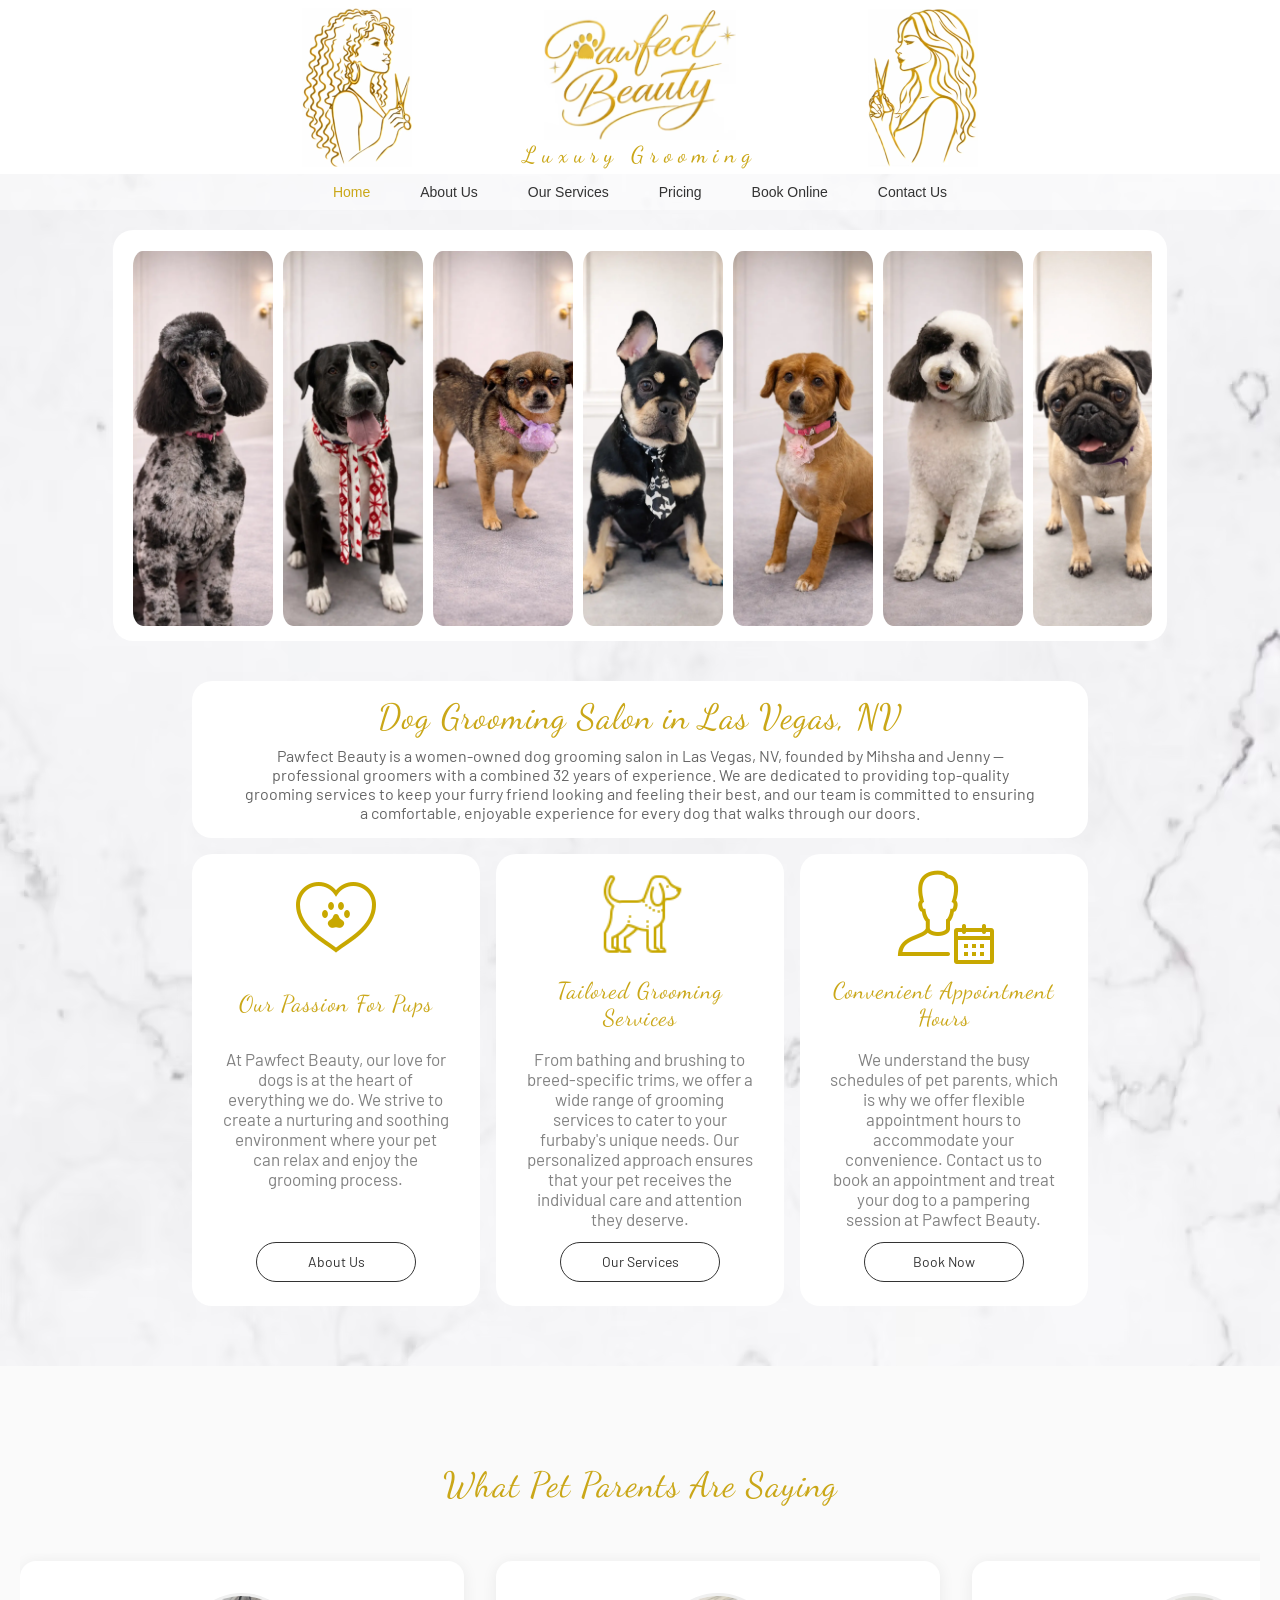
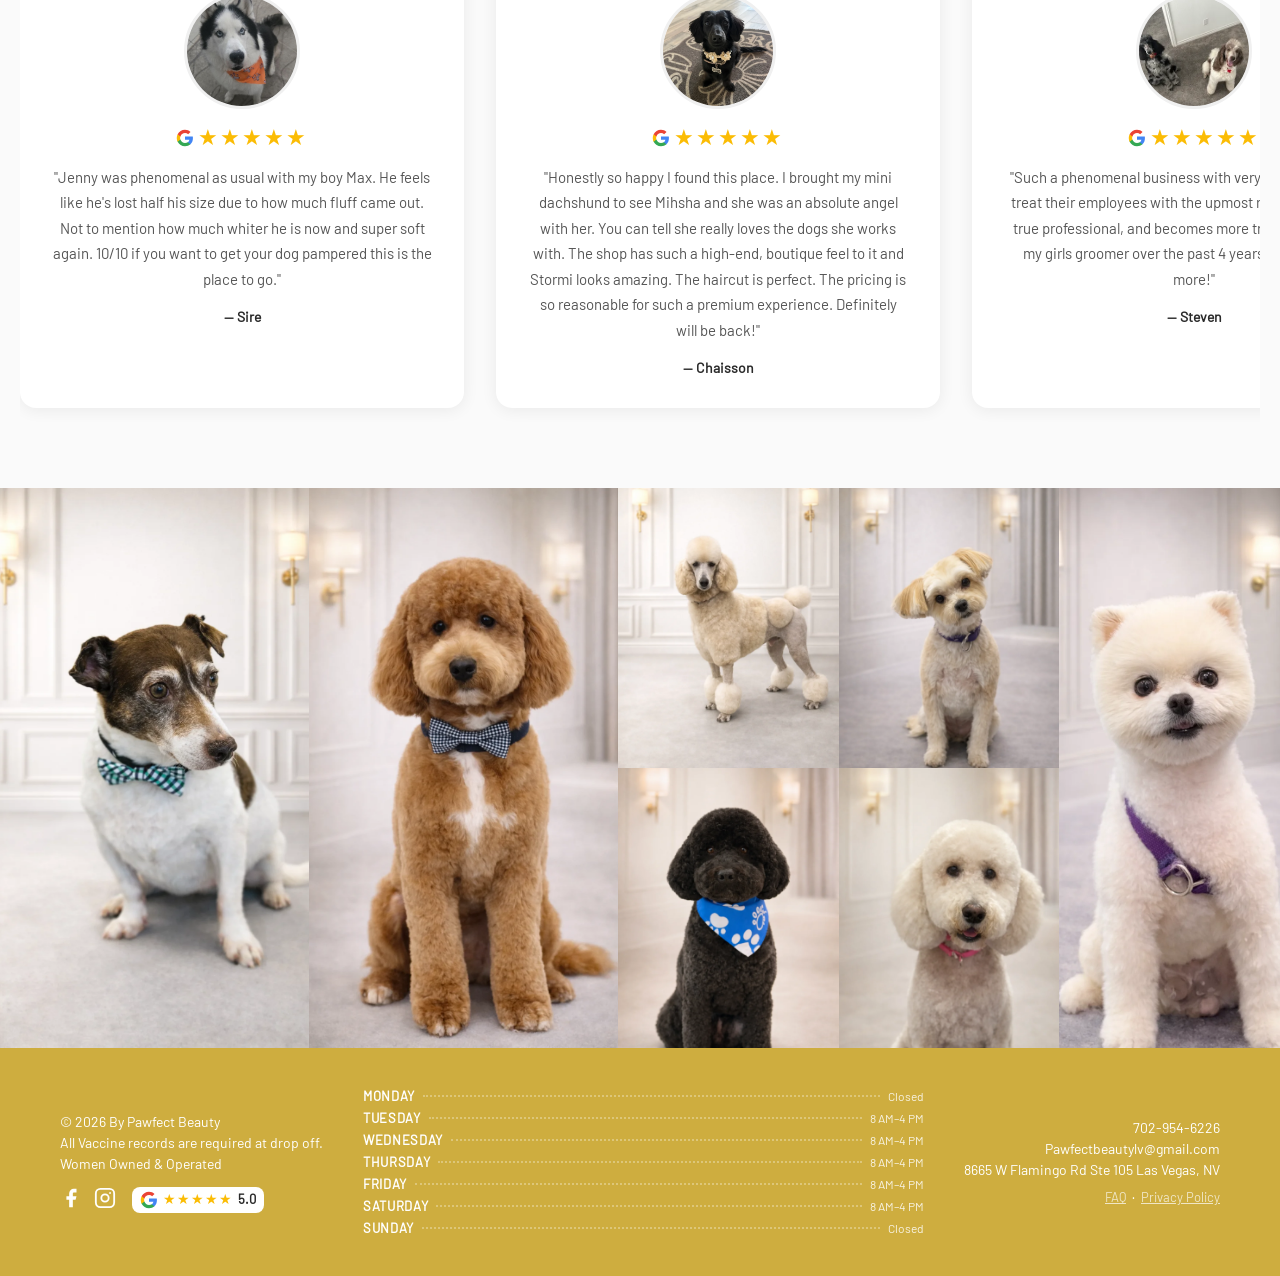
==== commit a0315d40: "SEO audit sprint — April 2026 - H1 on homepage updated to keyword-targeted heading - Service names o" ====
--- a/index.html
+++ b/index.html
@@ -21,6 +21,7 @@
     <meta name="twitter:card" content="summary_large_image">
     <meta name="twitter:title" content="Pawfect Beauty | Dog Grooming Salon in Las Vegas, NV">
     <meta name="twitter:description" content="Professional dog grooming in Las Vegas, NV. Pawfect Beauty offers full grooms, baths, nail trims & more at 8665 W Flamingo Rd Ste 105. Book online today!">
+    <meta name="twitter:image" content="https://pawfectbeauty.com/Assets/Logos/socialimage.png">
     <style>@media(max-width:768px){.jennyLogo,.mihshaLogo{width:78px;padding:0}.logo-holder{width:100%;display:flex;flex-wrap:wrap;align-items:center;justify-content:space-between;box-sizing:border-box;padding:0 12%}}</style>
     <link rel="preload" as="image" href="Assets/Logos/PawfectBeautyTextLogo.avif" fetchpriority="high">
     <link rel="stylesheet" href="style.css">
@@ -128,7 +129,13 @@
           "jobTitle": "Owner & Head Groomer",
           "description": "14 years of professional dog grooming experience, specializing in senior, nervous, and feisty dogs."
         }
-      ]
+      ],
+      "areaServed": {
+        "@type": "City",
+        "name": "Las Vegas",
+        "sameAs": "https://en.wikipedia.org/wiki/Las_Vegas"
+      },
+      "hasMap": "https://maps.google.com/?q=8665+W+Flamingo+Rd+Ste+105+Las+Vegas+NV+89147"
     }
     </script>
 
@@ -191,7 +198,7 @@
 <div class="home-content">
 <div class="textContainer">
     <div class="intro">
-        <h1 class="subHeader"> We Pamper Your Pet to Pawfection </h1>
+        <h1 class="subHeader">Dog Grooming Salon in Las Vegas, NV</h1>
 
         <p class="subText">Pawfect Beauty is a women-owned dog grooming salon in Las Vegas, NV, founded by Mihsha and Jenny — professional groomers with a combined 32 years of experience. We are dedicated to providing top-quality grooming services to keep your furry friend looking and feeling their best, and our team is committed to ensuring a comfortable, enjoyable experience for every dog that walks through our doors.</p>
     </div>
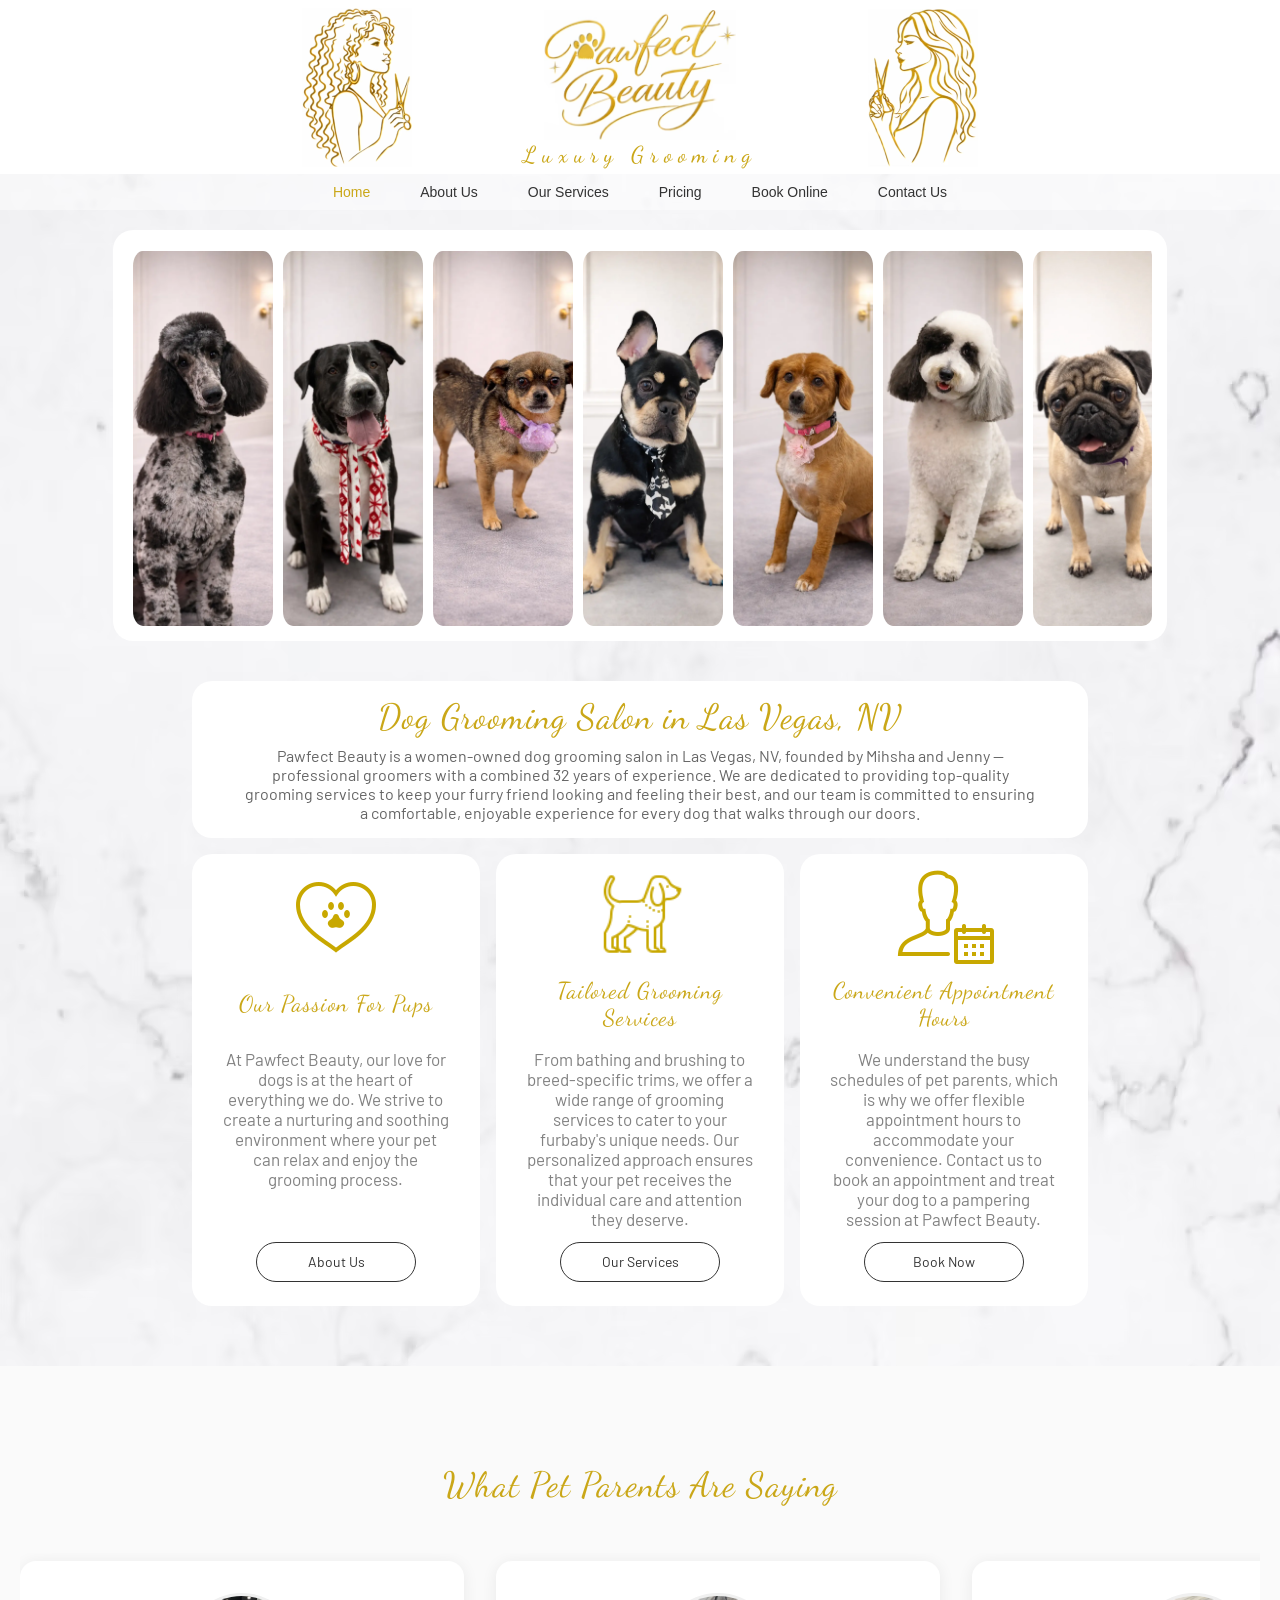
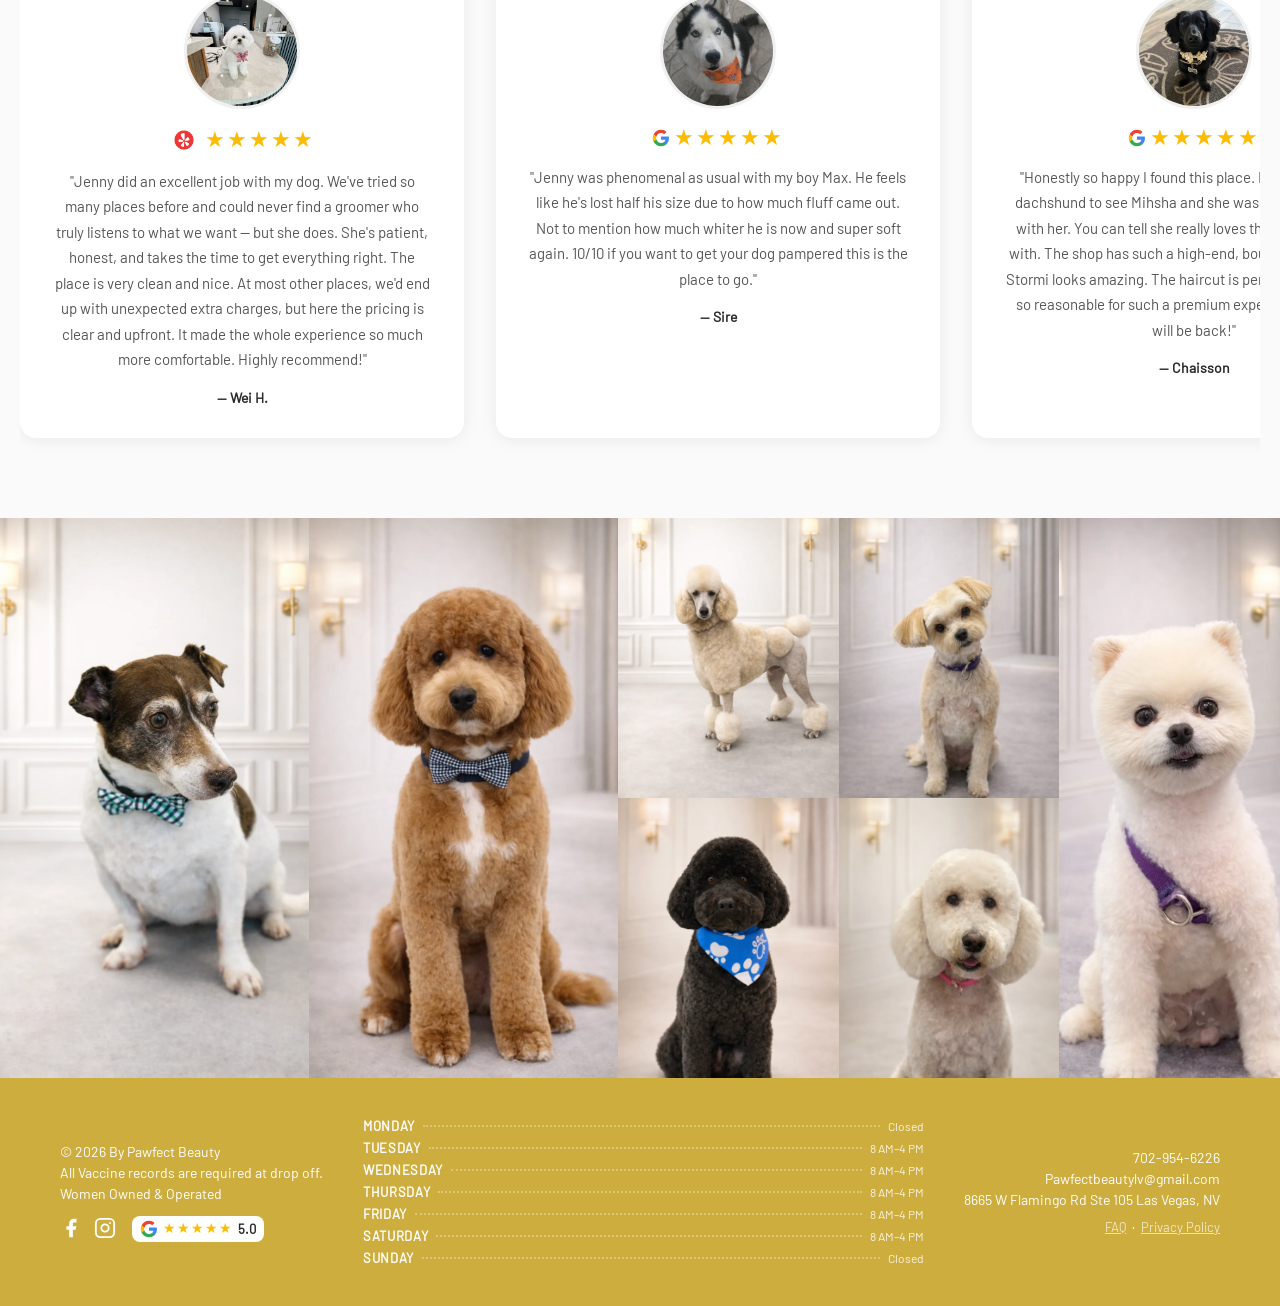
==== commit 1eddf0fb: "Pawfect Beauty V12.8 Added Yelp Review" ====
--- a/index.html
+++ b/index.html
@@ -62,7 +62,7 @@
       "aggregateRating": {
         "@type": "AggregateRating",
         "ratingValue": "5.0",
-        "reviewCount": "5",
+        "reviewCount": "9",
         "bestRating": "5",
         "worstRating": "1"
       },
@@ -266,6 +266,12 @@
     <p class="subHeader" style="text-align:center; margin-bottom:32px;">What Pet Parents Are Saying</p>
     <div class="testimonials-grid">
         <div class="testimonial-card">
+            <img src="Assets/Photos/Dogs/weiTestimonial.jpg" alt="Dog groomed at Pawfect Beauty Las Vegas" class="testimonial-dog-photo" width="400" height="400" loading="lazy">
+            <div class="testimonial-stars"><img src="Assets/Logos/yelp.webp" alt="Yelp" width="30" height="30" style="flex-shrink:0;margin-right:6px;vertical-align:middle;border-radius:3px;">&#9733;&#9733;&#9733;&#9733;&#9733;</div>
+            <p class="testimonial-text">"Jenny did an excellent job with my dog. We've tried so many places before and could never find a groomer who truly listens to what we want — but she does. She's patient, honest, and takes the time to get everything right. The place is very clean and nice. At most other places, we'd end up with unexpected extra charges, but here the pricing is clear and upfront. It made the whole experience so much more comfortable. Highly recommend!"</p>
+            <p class="testimonial-author">— Wei H.</p>
+        </div>
+        <div class="testimonial-card">
             <img src="Assets/Photos/Dogs/siretestimonial.jpg" alt="Max, a Husky groomed at Pawfect Beauty Las Vegas" class="testimonial-dog-photo" width="574" height="718" loading="lazy">
             <div class="testimonial-stars"><svg viewBox="0 0 24 24" width="18" height="18" xmlns="http://www.w3.org/2000/svg" style="flex-shrink:0;margin-right:4px;vertical-align:middle;"><path fill="#4285F4" d="M22.56 12.25c0-.78-.07-1.53-.2-2.25H12v4.26h5.92c-.26 1.37-1.04 2.53-2.21 3.31v2.77h3.57c2.08-1.92 3.28-4.74 3.28-8.09z"/><path fill="#34A853" d="M12 23c2.97 0 5.46-.98 7.28-2.66l-3.57-2.77c-.98.66-2.23 1.06-3.71 1.06-2.86 0-5.29-1.93-6.16-4.53H2.18v2.84C3.99 20.53 7.7 23 12 23z"/><path fill="#FBBC05" d="M5.84 14.09c-.22-.66-.35-1.36-.35-2.09s.13-1.43.35-2.09V7.07H2.18C1.43 8.55 1 10.22 1 12s.43 3.45 1.18 4.93l2.85-2.22.81-.62z"/><path fill="#EA4335" d="M12 5.38c1.62 0 3.06.56 4.21 1.64l3.15-3.15C17.45 2.09 14.97 1 12 1 7.7 1 3.99 3.47 2.18 7.07l3.66 2.84c.87-2.6 3.3-4.53 6.16-4.53z"/></svg>&#9733;&#9733;&#9733;&#9733;&#9733;</div>
             <p class="testimonial-text">"Jenny was phenomenal as usual with my boy Max. He feels like he's lost half his size due to how much fluff came out. Not to mention how much whiter he is now and super soft again. 10/10 if you want to get your dog pampered this is the place to go."</p>
--- a/style.css
+++ b/style.css
@@ -1280,16 +1280,26 @@
     }
 
     .testimonials-grid {
-        flex-direction: column;
-        overflow-x: visible;
-        align-items: center;
+        flex-direction: row;
+        overflow-x: auto;
+        scroll-snap-type: x mandatory;
+        -webkit-overflow-scrolling: touch;
+        align-items: stretch;
         padding: 8px 16px 16px;
+        gap: 16px;
+        scrollbar-width: none;
+    }
+
+    .testimonials-grid::-webkit-scrollbar {
+        display: none;
     }
 
     .testimonial-card {
-        min-width: unset;
-        max-width: 100%;
-        width: 100%;
+        min-width: calc(75vw);
+        max-width: calc(75vw);
+        width: calc(75vw);
+        scroll-snap-align: center;
+        flex-shrink: 0;
     }
 
     .google-review-badge {
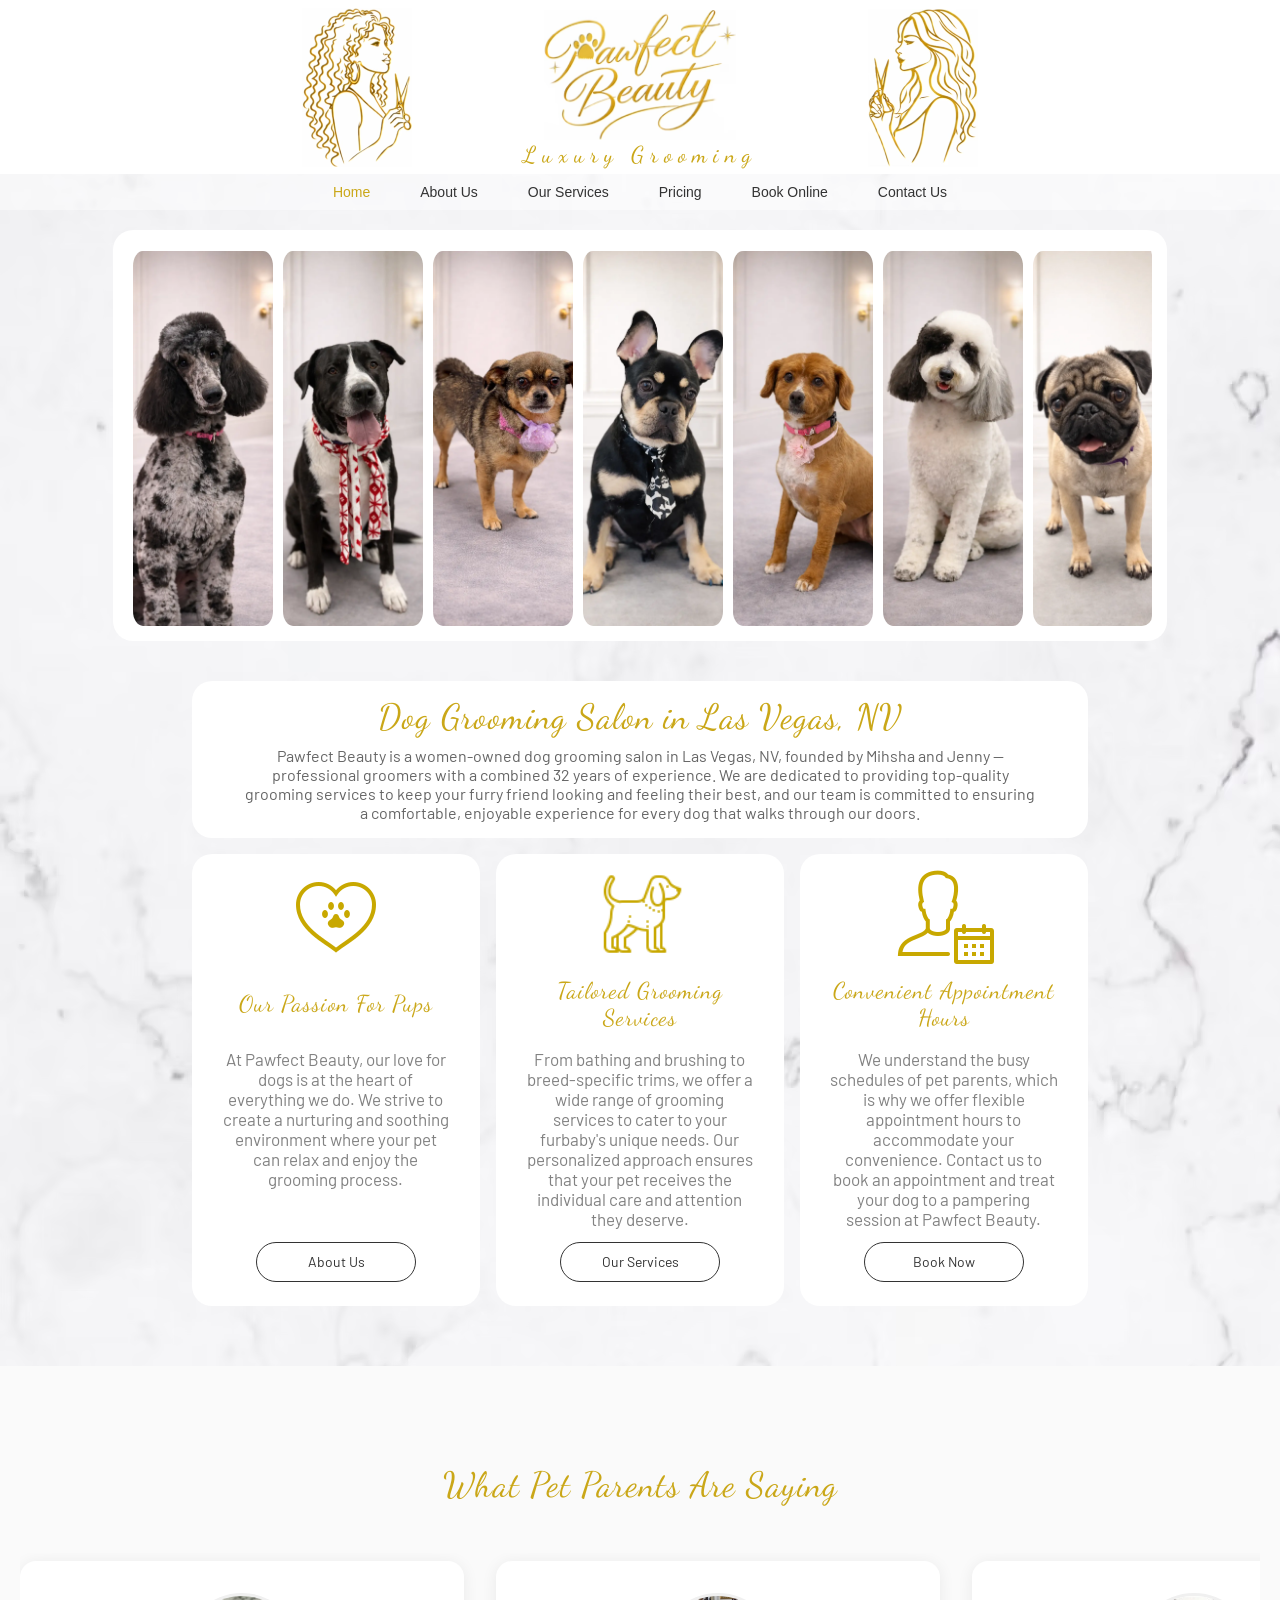
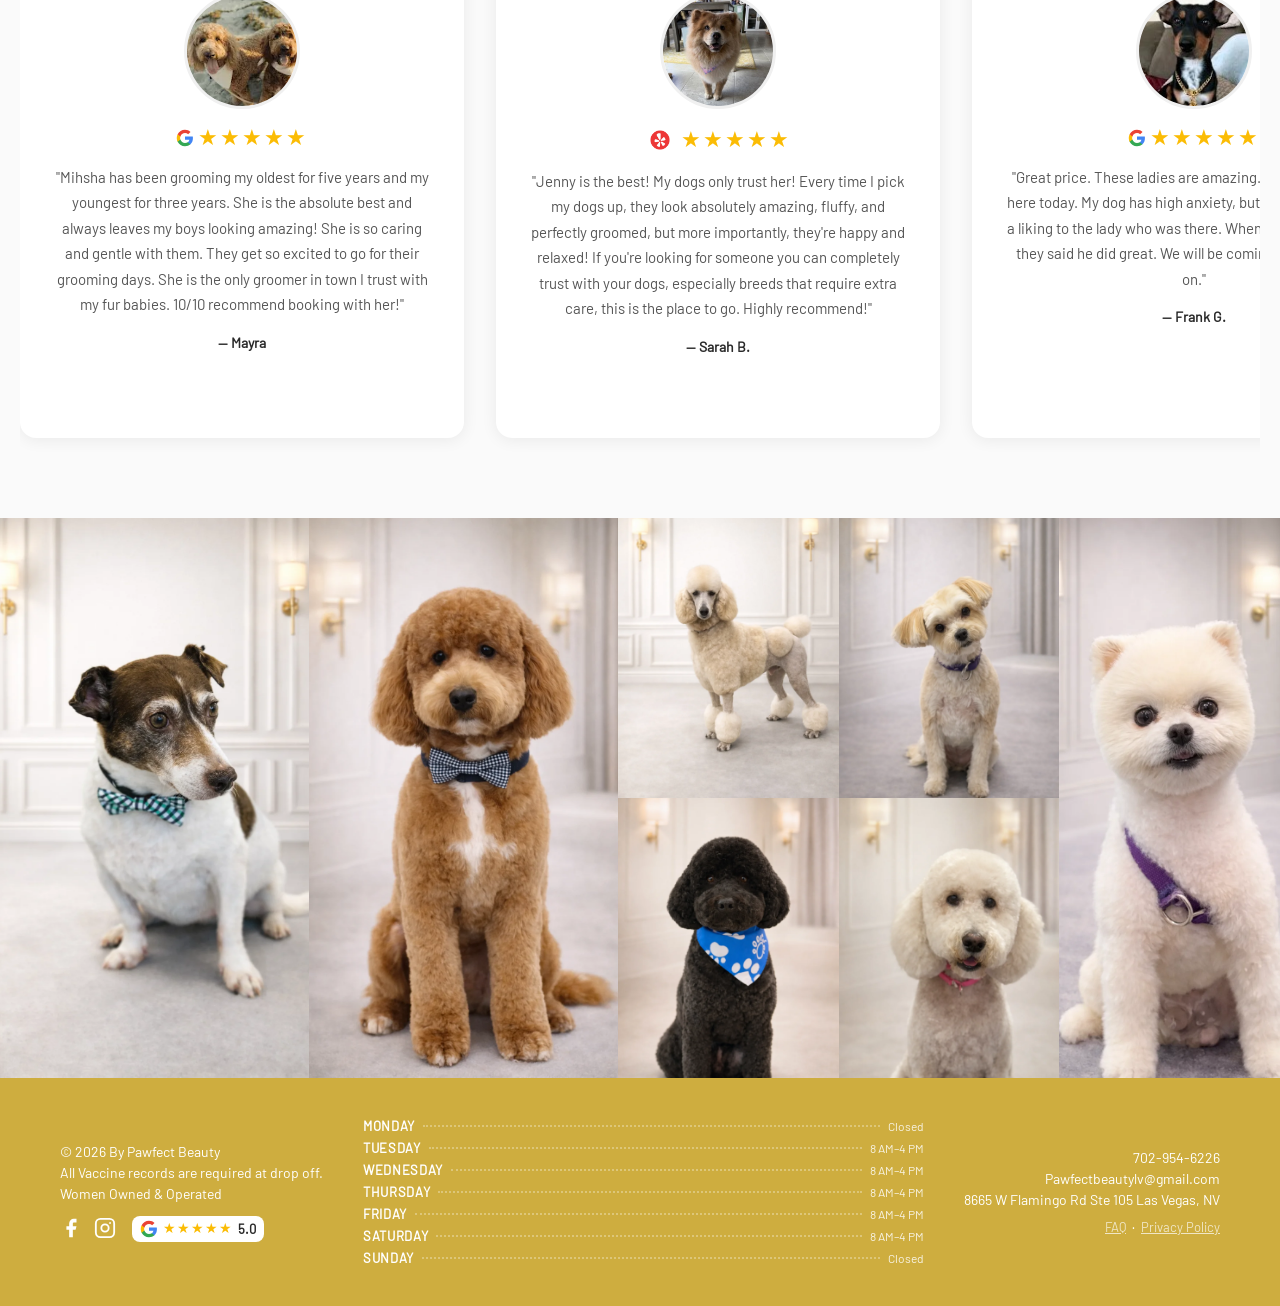
==== commit da8cf782: "Pawfect Beauty v13 -Updated Reviews and Count -Fixed minor display bugs -Added more detail to h1 tag" ====
--- a/index.html
+++ b/index.html
@@ -49,7 +49,8 @@
       },
       "sameAs": [
         "https://www.facebook.com/people/PawfectBeauty/61587269615496/",
-        "https://www.instagram.com/pawfectbeauty"
+        "https://www.instagram.com/pawfectbeauty",
+        "https://www.yelp.com/biz/pawfect-beauty-luxury-grooming-spring-valley"
       ],
       "priceRange": "$$",
       "additionalProperty": {
@@ -59,10 +60,11 @@
       },
       "image": "https://pawfectbeauty.com/Assets/Logos/MainLogo.avif",
       "openingHours": ["Tu-Sa 08:00-16:00"],
+      "dateModified": "2026-07-11",
       "aggregateRating": {
         "@type": "AggregateRating",
-        "ratingValue": "5.0",
-        "reviewCount": "9",
+        "ratingValue": "4.9",
+        "reviewCount": "30",
         "bestRating": "5",
         "worstRating": "1"
       },
@@ -130,11 +132,25 @@
           "description": "14 years of professional dog grooming experience, specializing in senior, nervous, and feisty dogs."
         }
       ],
-      "areaServed": {
-        "@type": "City",
-        "name": "Las Vegas",
-        "sameAs": "https://en.wikipedia.org/wiki/Las_Vegas"
-      },
+      "areaServed": [
+        {
+          "@type": "City",
+          "name": "Las Vegas",
+          "sameAs": "https://en.wikipedia.org/wiki/Las_Vegas"
+        },
+        {
+          "@type": "Place",
+          "name": "Spring Valley, NV"
+        },
+        {
+          "@type": "Place",
+          "name": "Summerlin South, NV"
+        },
+        {
+          "@type": "Place",
+          "name": "Southwest Las Vegas, NV"
+        }
+      ],
       "hasMap": "https://maps.google.com/?q=8665+W+Flamingo+Rd+Ste+105+Las+Vegas+NV+89147"
     }
     </script>
@@ -266,23 +282,45 @@
     <p class="subHeader" style="text-align:center; margin-bottom:32px;">What Pet Parents Are Saying</p>
     <div class="testimonials-grid">
         <div class="testimonial-card">
+            <img src="Assets/Photos/Dogs/mayraTestimonial.webp" alt="Dog groomed at Pawfect Beauty Las Vegas" class="testimonial-dog-photo" width="125" height="125" loading="lazy">
+            <div class="testimonial-stars"><svg viewBox="0 0 24 24" width="18" height="18" xmlns="http://www.w3.org/2000/svg" style="flex-shrink:0;margin-right:4px;vertical-align:middle;"><path fill="#4285F4" d="M22.56 12.25c0-.78-.07-1.53-.2-2.25H12v4.26h5.92c-.26 1.37-1.04 2.53-2.21 3.31v2.77h3.57c2.08-1.92 3.28-4.74 3.28-8.09z"/><path fill="#34A853" d="M12 23c2.97 0 5.46-.98 7.28-2.66l-3.57-2.77c-.98.66-2.23 1.06-3.71 1.06-2.86 0-5.29-1.93-6.16-4.53H2.18v2.84C3.99 20.53 7.7 23 12 23z"/><path fill="#FBBC05" d="M5.84 14.09c-.22-.66-.35-1.36-.35-2.09s.13-1.43.35-2.09V7.07H2.18C1.43 8.55 1 10.22 1 12s.43 3.45 1.18 4.93l2.85-2.22.81-.62z"/><path fill="#EA4335" d="M12 5.38c1.62 0 3.06.56 4.21 1.64l3.15-3.15C17.45 2.09 14.97 1 12 1 7.7 1 3.99 3.47 2.18 7.07l3.66 2.84c.87-2.6 3.3-4.53 6.16-4.53z"/></svg>&#9733;&#9733;&#9733;&#9733;&#9733;</div>
+            <p class="testimonial-text">"Mihsha has been grooming my oldest for five years and my youngest for three years. She is the absolute best and always leaves my boys looking amazing! She is so caring and gentle with them. They get so excited to go for their grooming days. She is the only groomer in town I trust with my fur babies. 10/10 recommend booking with her!"</p>
+            <p class="testimonial-author">— Mayra</p>
+        </div>
+        <div class="testimonial-card">
+            <img src="Assets/Photos/Dogs/sarahBTestimonail.jpg" alt="Dogs groomed at Pawfect Beauty Las Vegas" class="testimonial-dog-photo" width="348" height="348" loading="lazy">
+            <div class="testimonial-stars"><img src="Assets/Logos/yelp.webp" alt="Yelp" width="30" height="30" style="flex-shrink:0;margin-right:6px;vertical-align:middle;border-radius:3px;">&#9733;&#9733;&#9733;&#9733;&#9733;</div>
+            <p class="testimonial-text">"Jenny is the best! My dogs only trust her! Every time I pick my dogs up, they look absolutely amazing, fluffy, and perfectly groomed, but more importantly, they're happy and relaxed! If you're looking for someone you can completely trust with your dogs, especially breeds that require extra care, this is the place to go. Highly recommend!"</p>
+            <p class="testimonial-author">— Sarah B.</p>
+        </div>
+        <div class="testimonial-card">
+            <img src="Assets/Photos/Dogs/frankGTestimonial.webp" alt="Dog groomed at Pawfect Beauty Las Vegas" class="testimonial-dog-photo" width="125" height="125" loading="lazy">
+            <div class="testimonial-stars"><svg viewBox="0 0 24 24" width="18" height="18" xmlns="http://www.w3.org/2000/svg" style="flex-shrink:0;margin-right:4px;vertical-align:middle;"><path fill="#4285F4" d="M22.56 12.25c0-.78-.07-1.53-.2-2.25H12v4.26h5.92c-.26 1.37-1.04 2.53-2.21 3.31v2.77h3.57c2.08-1.92 3.28-4.74 3.28-8.09z"/><path fill="#34A853" d="M12 23c2.97 0 5.46-.98 7.28-2.66l-3.57-2.77c-.98.66-2.23 1.06-3.71 1.06-2.86 0-5.29-1.93-6.16-4.53H2.18v2.84C3.99 20.53 7.7 23 12 23z"/><path fill="#FBBC05" d="M5.84 14.09c-.22-.66-.35-1.36-.35-2.09s.13-1.43.35-2.09V7.07H2.18C1.43 8.55 1 10.22 1 12s.43 3.45 1.18 4.93l2.85-2.22.81-.62z"/><path fill="#EA4335" d="M12 5.38c1.62 0 3.06.56 4.21 1.64l3.15-3.15C17.45 2.09 14.97 1 12 1 7.7 1 3.99 3.47 2.18 7.07l3.66 2.84c.87-2.6 3.3-4.53 6.16-4.53z"/></svg>&#9733;&#9733;&#9733;&#9733;&#9733;</div>
+            <p class="testimonial-text">"Great price. These ladies are amazing. First time coming here today. My dog has high anxiety, but right away he took a liking to the lady who was there. When we picked him up, they said he did great. We will be coming back from now on."</p>
+            <p class="testimonial-author">— Frank G.</p>
+        </div>
+        <div class="testimonial-card">
             <img src="Assets/Photos/Dogs/weiTestimonial.jpg" alt="Dog groomed at Pawfect Beauty Las Vegas" class="testimonial-dog-photo" width="400" height="400" loading="lazy">
             <div class="testimonial-stars"><img src="Assets/Logos/yelp.webp" alt="Yelp" width="30" height="30" style="flex-shrink:0;margin-right:6px;vertical-align:middle;border-radius:3px;">&#9733;&#9733;&#9733;&#9733;&#9733;</div>
             <p class="testimonial-text">"Jenny did an excellent job with my dog. We've tried so many places before and could never find a groomer who truly listens to what we want — but she does. She's patient, honest, and takes the time to get everything right. The place is very clean and nice. At most other places, we'd end up with unexpected extra charges, but here the pricing is clear and upfront. It made the whole experience so much more comfortable. Highly recommend!"</p>
             <p class="testimonial-author">— Wei H.</p>
         </div>
+        <!-- Sire testimonial (swapped out — restore by uncommenting)
         <div class="testimonial-card">
             <img src="Assets/Photos/Dogs/siretestimonial.jpg" alt="Max, a Husky groomed at Pawfect Beauty Las Vegas" class="testimonial-dog-photo" width="574" height="718" loading="lazy">
             <div class="testimonial-stars"><svg viewBox="0 0 24 24" width="18" height="18" xmlns="http://www.w3.org/2000/svg" style="flex-shrink:0;margin-right:4px;vertical-align:middle;"><path fill="#4285F4" d="M22.56 12.25c0-.78-.07-1.53-.2-2.25H12v4.26h5.92c-.26 1.37-1.04 2.53-2.21 3.31v2.77h3.57c2.08-1.92 3.28-4.74 3.28-8.09z"/><path fill="#34A853" d="M12 23c2.97 0 5.46-.98 7.28-2.66l-3.57-2.77c-.98.66-2.23 1.06-3.71 1.06-2.86 0-5.29-1.93-6.16-4.53H2.18v2.84C3.99 20.53 7.7 23 12 23z"/><path fill="#FBBC05" d="M5.84 14.09c-.22-.66-.35-1.36-.35-2.09s.13-1.43.35-2.09V7.07H2.18C1.43 8.55 1 10.22 1 12s.43 3.45 1.18 4.93l2.85-2.22.81-.62z"/><path fill="#EA4335" d="M12 5.38c1.62 0 3.06.56 4.21 1.64l3.15-3.15C17.45 2.09 14.97 1 12 1 7.7 1 3.99 3.47 2.18 7.07l3.66 2.84c.87-2.6 3.3-4.53 6.16-4.53z"/></svg>&#9733;&#9733;&#9733;&#9733;&#9733;</div>
             <p class="testimonial-text">"Jenny was phenomenal as usual with my boy Max. He feels like he's lost half his size due to how much fluff came out. Not to mention how much whiter he is now and super soft again. 10/10 if you want to get your dog pampered this is the place to go."</p>
             <p class="testimonial-author">— Sire</p>
         </div>
+        -->
+        <!-- Chaisson testimonial (swapped out — restore by uncommenting)
         <div class="testimonial-card">
             <img src="Assets/Photos/Dogs/chaissontestimonial.webp" alt="Stormi, a mini Dachshund groomed at Pawfect Beauty Las Vegas" class="testimonial-dog-photo" width="765" height="1020" loading="lazy">
             <div class="testimonial-stars"><svg viewBox="0 0 24 24" width="18" height="18" xmlns="http://www.w3.org/2000/svg" style="flex-shrink:0;margin-right:4px;vertical-align:middle;"><path fill="#4285F4" d="M22.56 12.25c0-.78-.07-1.53-.2-2.25H12v4.26h5.92c-.26 1.37-1.04 2.53-2.21 3.31v2.77h3.57c2.08-1.92 3.28-4.74 3.28-8.09z"/><path fill="#34A853" d="M12 23c2.97 0 5.46-.98 7.28-2.66l-3.57-2.77c-.98.66-2.23 1.06-3.71 1.06-2.86 0-5.29-1.93-6.16-4.53H2.18v2.84C3.99 20.53 7.7 23 12 23z"/><path fill="#FBBC05" d="M5.84 14.09c-.22-.66-.35-1.36-.35-2.09s.13-1.43.35-2.09V7.07H2.18C1.43 8.55 1 10.22 1 12s.43 3.45 1.18 4.93l2.85-2.22.81-.62z"/><path fill="#EA4335" d="M12 5.38c1.62 0 3.06.56 4.21 1.64l3.15-3.15C17.45 2.09 14.97 1 12 1 7.7 1 3.99 3.47 2.18 7.07l3.66 2.84c.87-2.6 3.3-4.53 6.16-4.53z"/></svg>&#9733;&#9733;&#9733;&#9733;&#9733;</div>
             <p class="testimonial-text">"Honestly so happy I found this place. I brought my mini dachshund to see Mihsha and she was an absolute angel with her. You can tell she really loves the dogs she works with. The shop has such a high-end, boutique feel to it and Stormi looks amazing. The haircut is perfect. The pricing is so reasonable for such a premium experience. Definitely will be back!"</p>
             <p class="testimonial-author">— Chaisson</p>
         </div>
+        -->
         <div class="testimonial-card">
             <img src="Assets/Photos/Dogs/stevenTestimonial.webp" alt="Dog groomed at Pawfect Beauty Las Vegas" class="testimonial-dog-photo" width="250" height="250" loading="lazy">
             <div class="testimonial-stars"><svg viewBox="0 0 24 24" width="18" height="18" xmlns="http://www.w3.org/2000/svg" style="flex-shrink:0;margin-right:4px;vertical-align:middle;"><path fill="#4285F4" d="M22.56 12.25c0-.78-.07-1.53-.2-2.25H12v4.26h5.92c-.26 1.37-1.04 2.53-2.21 3.31v2.77h3.57c2.08-1.92 3.28-4.74 3.28-8.09z"/><path fill="#34A853" d="M12 23c2.97 0 5.46-.98 7.28-2.66l-3.57-2.77c-.98.66-2.23 1.06-3.71 1.06-2.86 0-5.29-1.93-6.16-4.53H2.18v2.84C3.99 20.53 7.7 23 12 23z"/><path fill="#FBBC05" d="M5.84 14.09c-.22-.66-.35-1.36-.35-2.09s.13-1.43.35-2.09V7.07H2.18C1.43 8.55 1 10.22 1 12s.43 3.45 1.18 4.93l2.85-2.22.81-.62z"/><path fill="#EA4335" d="M12 5.38c1.62 0 3.06.56 4.21 1.64l3.15-3.15C17.45 2.09 14.97 1 12 1 7.7 1 3.99 3.47 2.18 7.07l3.66 2.84c.87-2.6 3.3-4.53 6.16-4.53z"/></svg>&#9733;&#9733;&#9733;&#9733;&#9733;</div>
--- a/style.css
+++ b/style.css
@@ -209,6 +209,20 @@
     text-align: center;
 }
 
+@media (min-width: 769px) {
+    .title {
+        font-size: 32px;
+        letter-spacing: 0.5px;
+    }
+}
+
+@media (max-width: 768px) {
+    .title {
+        font-size: 24px;
+        letter-spacing: 0.3px;
+    }
+}
+
 .subHeader {
     font-family: 'Dancing Script';
     font-size: 35px;
@@ -1131,6 +1145,9 @@
         max-width: 100%;
         width: 100%;
     }
+    .bio-card {
+        height: auto;
+    }
 
     /* Pricing */
     .addons-grid {
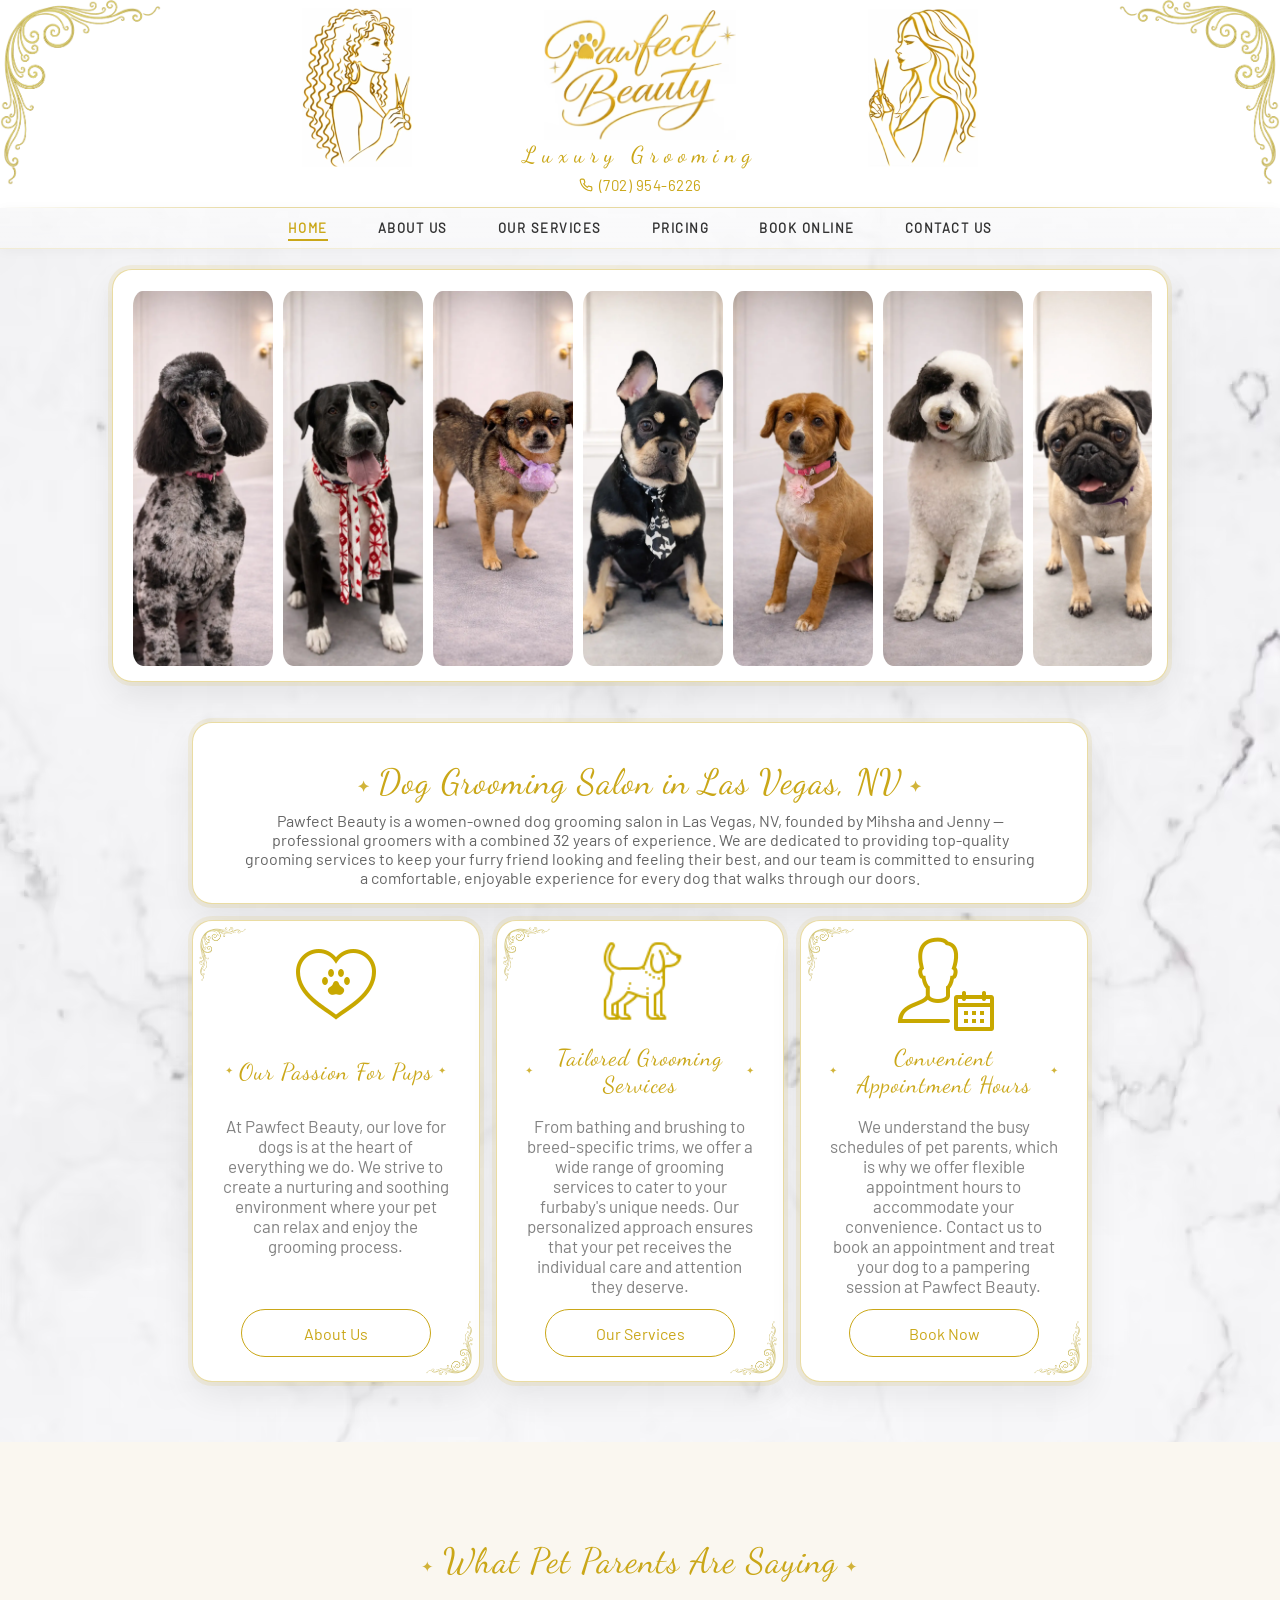
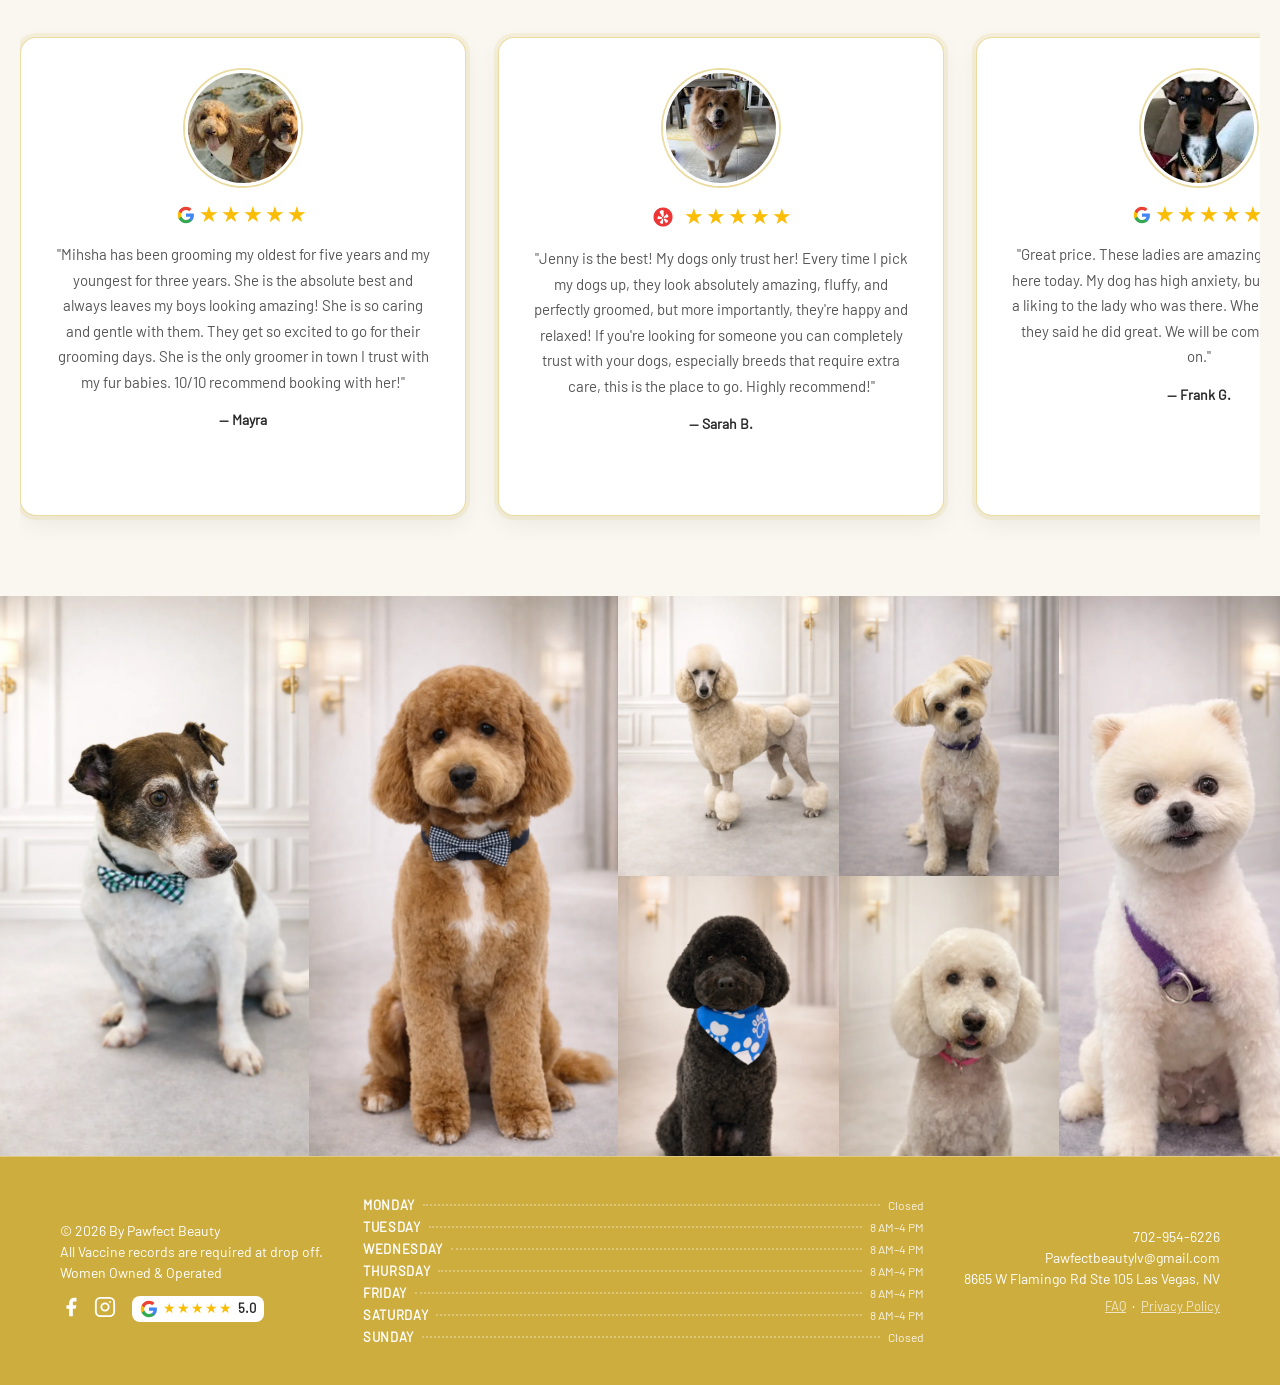
==== commit 40d228a7: "Pawfect Beauty V14 Visual refresh requested by client to make the site feel more upscale/eye-catchin" ====
--- a/index.html
+++ b/index.html
@@ -166,6 +166,7 @@
             <img class="textLogo" src="Assets/Logos/PawfectBeautyTextLogo.avif" alt="Pawfect Beauty dog grooming salon Las Vegas" width="400" height="269">
             <img class="mihshaLogo" src="Assets/Logos/MihshaLogo.avif" alt="Mihsha, co-owner of Pawfect Beauty" width="220" height="315">
              <p class="textHeader">Luxury Grooming</p>
+             <a href="tel:7029546226" class="header-phone"><svg xmlns="http://www.w3.org/2000/svg" viewBox="0 0 24 24" width="14" height="14" fill="none" stroke="currentColor" stroke-width="2" stroke-linecap="round" stroke-linejoin="round"><path d="M22 16.92v3a2 2 0 0 1-2.18 2 19.79 19.79 0 0 1-8.63-3.07 19.5 19.5 0 0 1-6-6 19.79 19.79 0 0 1-3.07-8.67A2 2 0 0 1 4.11 2h3a2 2 0 0 1 2 1.72c.127.96.361 1.903.7 2.81a2 2 0 0 1-.45 2.11L8.09 9.91a16 16 0 0 0 6 6l1.27-1.27a2 2 0 0 1 2.11-.45c.907.339 1.85.573 2.81.7A2 2 0 0 1 22 16.92z"/></svg>(702) 954-6226</a>
         </div>
     </div>
 
@@ -354,7 +355,7 @@
                 <p class="women-owned">Women Owned &amp; Operated</p>
                 <div class="footer-icons">
                     <a href="https://www.facebook.com/people/PawfectBeauty/61587269615496/?mibextid=wwXIfr&rdid=eYx0yOVlncL3IygH&share_url=https%3A%2F%2Fwww.facebook.com%2Fshare%2F1CJyCwEYSw%2F%3Fmibextid%3DwwXIfr" target="_blank" rel="noopener noreferrer" aria-label="Pawfect Beauty on Facebook"><svg xmlns="http://www.w3.org/2000/svg" viewBox="0 0 24 24" fill="currentColor" width="22" height="22"><path d="M18 2h-3a5 5 0 0 0-5 5v3H7v4h3v8h4v-8h3l1-4h-4V7a1 1 0 0 1 1-1h3z"/></svg></a>
-                    <a href="https://www.instagram.com/pawfectbeauty?igsh=MW8wazFmOTlwNmI2YQ%3D%3D" target="_blank" rel="noopener noreferrer" aria-label="Pawfect Beauty on Instagram"><svg xmlns="http://www.w3.org/2000/svg" viewBox="0 0 24 24" fill="none" stroke="currentColor" stroke-width="2" stroke-linecap="round" stroke-linejoin="round" width="22" height="22"><rect x="2" y="2" width="20" height="20" rx="5" ry="5"/><circle cx="12" cy="12" r="4"/><circle cx="17.5" cy="6.5" r="1" fill="currentColor" stroke="none"/></svg></a>
+                    <a href="https://www.instagram.com/pawfectbeauty/" target="_blank" rel="noopener noreferrer" aria-label="Pawfect Beauty on Instagram"><svg xmlns="http://www.w3.org/2000/svg" viewBox="0 0 24 24" fill="none" stroke="currentColor" stroke-width="2" stroke-linecap="round" stroke-linejoin="round" width="22" height="22"><rect x="2" y="2" width="20" height="20" rx="5" ry="5"/><circle cx="12" cy="12" r="4"/><circle cx="17.5" cy="6.5" r="1" fill="currentColor" stroke="none"/></svg></a>
                         <a href="https://g.page/r/CeDoVKSq2ztzEBM/review" target="_blank" rel="noopener noreferrer" aria-label="Pawfect Beauty 5-star Google reviews" class="google-review-badge"><svg viewBox="0 0 24 24" width="18" height="18" xmlns="http://www.w3.org/2000/svg"><path fill="#4285F4" d="M22.56 12.25c0-.78-.07-1.53-.2-2.25H12v4.26h5.92c-.26 1.37-1.04 2.53-2.21 3.31v2.77h3.57c2.08-1.92 3.28-4.74 3.28-8.09z"/><path fill="#34A853" d="M12 23c2.97 0 5.46-.98 7.28-2.66l-3.57-2.77c-.98.66-2.23 1.06-3.71 1.06-2.86 0-5.29-1.93-6.16-4.53H2.18v2.84C3.99 20.53 7.7 23 12 23z"/><path fill="#FBBC05" d="M5.84 14.09c-.22-.66-.35-1.36-.35-2.09s.13-1.43.35-2.09V7.07H2.18C1.43 8.55 1 10.22 1 12s.43 3.45 1.18 4.93l2.85-2.22.81-.62z"/><path fill="#EA4335" d="M12 5.38c1.62 0 3.06.56 4.21 1.64l3.15-3.15C17.45 2.09 14.97 1 12 1 7.7 1 3.99 3.47 2.18 7.07l3.66 2.84c.87-2.6 3.3-4.53 6.16-4.53z"/></svg><span class="g-stars">&#9733;&#9733;&#9733;&#9733;&#9733;</span><span class="g-rating">5.0</span></a>
                 </div>
             </div>
--- a/style.css
+++ b/style.css
@@ -35,6 +35,81 @@
 }
 
 
+/* ── 1.5. Gold Foil Design Tokens ── */
+
+:root {
+    --gold: rgb(202, 167, 24);
+    --gold-deep: #8f7112;
+    --gold-line: rgba(202, 167, 24, 0.4);
+    --gold-line-soft: rgba(202, 167, 24, 0.16);
+    --gold-glow: rgba(202, 167, 24, 0.1);
+
+    /* Filigree corner ornament — real gold-foil scrollwork asset, oriented top-left by default */
+    --filigree-img: url("Assets/Icons/Filigree.png");
+    /* Tones the asset's bright yellow down toward the brand's muted gold */
+    --filigree-filter: brightness(0.82) saturate(0.8) sepia(0.25);
+}
+
+/* Diagonal filigree corner scrolls — shared by every card */
+.textContainer,
+.infoTextContainer,
+.form-popup,
+.footer-mobile-contact {
+    position: relative;
+}
+
+.textContainer::before,
+.infoTextContainer::before,
+.form-popup::before,
+.footer-mobile-contact::before,
+.textContainer::after,
+.infoTextContainer::after,
+.form-popup::after,
+.footer-mobile-contact::after {
+    content: '';
+    position: absolute;
+    width: 54px;
+    height: 54px;
+    background-image: var(--filigree-img);
+    background-repeat: no-repeat;
+    background-size: contain;
+    opacity: 0.92;
+    filter: var(--filigree-filter);
+    pointer-events: none;
+    z-index: 1;
+}
+
+.textContainer::before,
+.infoTextContainer::before,
+.form-popup::before,
+.footer-mobile-contact::before {
+    top: 6px;
+    left: 6px;
+    transform-origin: top left;
+}
+
+.textContainer::after,
+.infoTextContainer::after,
+.form-popup::after,
+.footer-mobile-contact::after {
+    bottom: 6px;
+    right: 6px;
+    transform: rotate(180deg);
+    transform-origin: center;
+}
+
+/* Home intro card ("Dog Grooming Salon in Las Vegas, NV") keeps the plain gold border, no flourish */
+.textContainer:not(.narrow)::before,
+.textContainer:not(.narrow)::after {
+    display: none;
+}
+
+@keyframes gold-sweep {
+    from { transform: translateX(-130%) skewX(-12deg); }
+    to   { transform: translateX(230%) skewX(-12deg); }
+}
+
+
 /* ── 2. Base ── */
 
 html {
@@ -50,6 +125,14 @@
     overflow-x: hidden;
 }
 
+a:focus-visible,
+button:focus-visible,
+input:focus-visible,
+textarea:focus-visible {
+    outline: 2px solid var(--gold);
+    outline-offset: 2px;
+}
+
 
 /* ── 3. Header & Navigation ── */
 
@@ -57,9 +140,31 @@
     display: inline-block;
     width: 100%;
     height: auto;
-    padding-bottom: 6px;
+    padding-bottom: 14px;
     background-color: white;
-}
+    background-image: linear-gradient(to right, transparent, var(--gold-line) 20%, var(--gold-line) 80%, transparent);
+    background-repeat: no-repeat;
+    background-position: bottom;
+    background-size: 100% 1px;
+    position: relative;
+}
+
+.logo-header::before,
+.logo-header::after {
+    content: '';
+    position: absolute;
+    top: 0;
+    width: 185px;
+    height: 185px;
+    background-image: var(--filigree-img);
+    background-repeat: no-repeat;
+    background-size: contain;
+    filter: var(--filigree-filter);
+    pointer-events: none;
+}
+
+.logo-header::before { left: 0; }
+.logo-header::after  { right: 0; transform: scaleX(-1); }
 
 .logo-holder {
     width: fit-content;
@@ -91,6 +196,29 @@
     text-align: center;
 }
 
+.header-phone {
+    display: flex;
+    align-items: center;
+    justify-content: center;
+    gap: 6px;
+    width: 100%;
+    font-family: Barlow;
+    font-size: 15px;
+    font-weight: 400;
+    letter-spacing: 0.5px;
+    color: var(--gold);
+    text-decoration: none;
+    margin: 8px 0 0;
+}
+
+.header-phone svg {
+    flex-shrink: 0;
+}
+
+.header-phone:hover {
+    text-decoration: underline;
+}
+
 .women-owned {
     font-family: Barlow;
     font-size: 14px;
@@ -100,30 +228,54 @@
 
 .navBar {
     width: 100%;
-    background-color: rgba(255, 255, 255, 0.41);
+    background: linear-gradient(to bottom, rgba(255, 255, 255, 0.55), rgba(255, 255, 255, 0.36));
+    border-bottom: 1px solid var(--gold-line-soft);
+    box-shadow: 0 2px 12px rgba(0, 0, 0, 0.04);
     position: relative;
 }
 
 nav ul {
-    font-family: Arial, Helvetica, sans-serif;
-    font-size: 14px;
+    font-family: 'Barlow', Arial, Helvetica, sans-serif;
+    font-size: 13px;
+    font-weight: 600;
+    text-transform: uppercase;
+    letter-spacing: 1.5px;
     list-style: none;
     display: flex;
     gap: 50px;
     justify-content: center;
-    padding: 10px 0;
+    padding: 12px 0;
     margin: 0;
 }
 
 nav a {
     text-decoration: none;
     color: #333;
+    position: relative;
+    padding-bottom: 5px;
     transition: color 0.3s ease;
+}
+
+nav a::after {
+    content: '';
+    position: absolute;
+    left: 50%;
+    bottom: 0;
+    width: 0;
+    height: 1.5px;
+    background-color: var(--gold);
+    transition: width 0.3s ease, left 0.3s ease;
 }
 
 nav a:hover,
 nav a.active {
     color: rgb(202, 167, 24);
+}
+
+nav a:hover::after,
+nav a.active::after {
+    width: 100%;
+    left: 0;
 }
 
 .nav-short { display: none; }
@@ -141,6 +293,10 @@
     overflow: hidden;
     padding: 15px;
     position: relative;
+    border: 1px solid var(--gold-line);
+    box-shadow:
+        0 0 0 4px var(--gold-glow),
+        0 14px 34px rgba(0, 0, 0, 0.08);
 }
 
 
@@ -190,6 +346,10 @@
     margin: 0 auto;
     border-radius: 20px;
     box-sizing: border-box;
+    border: 1px solid var(--gold-line);
+    box-shadow:
+        0 0 0 4px var(--gold-glow),
+        0 14px 34px rgba(0, 0, 0, 0.07);
 }
 
 .textContainer.narrow {
@@ -209,6 +369,62 @@
     text-align: center;
 }
 
+.title::before,
+.title::after,
+.subHeader::before,
+.subHeader::after,
+.subSubHeader::before,
+.subSubHeader::after,
+.service-name::before,
+.service-name::after,
+.pricing-section-title::before,
+.pricing-section-title::after,
+.member-name::before,
+.member-name::after,
+.addon-title::before,
+.addon-title::after {
+    content: '\2726';
+    display: inline-block;
+    font-size: 0.42em;
+    color: var(--gold);
+    opacity: 0.85;
+    vertical-align: middle;
+    animation: sparkle-twinkle 3.2s ease-in-out infinite;
+}
+
+.title::before,
+.subHeader::before,
+.subSubHeader::before,
+.service-name::before,
+.pricing-section-title::before,
+.member-name::before,
+.addon-title::before { margin-right: 0.5em; }
+
+.title::after,
+.subHeader::after,
+.subSubHeader::after,
+.service-name::after,
+.pricing-section-title::after,
+.member-name::after,
+.addon-title::after { margin-left: 0.5em; animation-delay: 1.1s; }
+
+@keyframes sparkle-twinkle {
+    0%, 100% { opacity: 0.5; transform: scale(0.9); }
+    50%      { opacity: 1; transform: scale(1.15); }
+}
+
+@media (prefers-reduced-motion: reduce) {
+    .title::before, .title::after,
+    .subHeader::before, .subHeader::after,
+    .subSubHeader::before, .subSubHeader::after,
+    .service-name::before, .service-name::after,
+    .pricing-section-title::before, .pricing-section-title::after,
+    .member-name::before, .member-name::after,
+    .addon-title::before, .addon-title::after {
+        animation: none;
+    }
+}
+
 @media (min-width: 769px) {
     .title {
         font-size: 32px;
@@ -276,6 +492,20 @@
     display: flex;
     flex-direction: column;
     align-items: center;
+    border: 1px solid var(--gold-line);
+    box-shadow:
+        0 0 0 4px var(--gold-glow),
+        0 14px 34px rgba(0, 0, 0, 0.07);
+    transition: box-shadow 0.3s ease, transform 0.3s ease;
+}
+
+@media (min-width: 769px) {
+    .infoTextContainer:hover {
+        transform: translateY(-4px);
+        box-shadow:
+            0 0 0 4px rgba(202, 167, 24, 0.16),
+            0 20px 40px rgba(0, 0, 0, 0.1);
+    }
 }
 
 .infoIcons, .passionIcon, .tailoredIcon, .convenientIcon {
@@ -319,6 +549,12 @@
     box-sizing: border-box;
 }
 
+/* Intro card and team card read too thin at the standard "narrow" width — widen just these two */
+.about-card:not(.about-map-mobile) {
+    width: 95%;
+    max-width: 1050px;
+}
+
 .services-card,
 .pricing-card {
     padding: 20px 60px 40px;
@@ -370,7 +606,8 @@
 
 .service-divider {
     border: none;
-    border-top: 1px solid #ddd;
+    height: 1px;
+    background: linear-gradient(to right, transparent, var(--gold-line) 50%, transparent);
     margin: 0;
 }
 
@@ -401,7 +638,7 @@
 
 .testimonials-section {
     padding: 48px 20px 56px;
-    background: #fafafa;
+    background: #faf7f0;
 }
 
 .testimonials-grid {
@@ -432,7 +669,10 @@
 .testimonial-card {
     background: #fff;
     border-radius: 16px;
-    box-shadow: 0 2px 16px rgba(0,0,0,0.07);
+    border: 1px solid var(--gold-line);
+    box-shadow:
+        0 0 0 4px var(--gold-glow),
+        0 8px 24px rgba(0,0,0,0.06);
     padding: 32px;
     min-width: 340px;
     max-width: 380px;
@@ -450,7 +690,8 @@
     border-radius: 50%;
     object-fit: cover;
     margin-bottom: 16px;
-    border: 3px solid #f0f0f0;
+    border: 3px solid #fff;
+    box-shadow: 0 0 0 2px var(--gold-line);
 }
 
 .testimonial-stars {
@@ -480,8 +721,8 @@
 }
 
 .testimonial-cta {
-    border: 2px dashed #ddd;
-    background: #fafafa;
+    border: 2px dashed var(--gold-line);
+    background: #faf7f0;
     box-shadow: none;
     justify-content: center;
     gap: 16px;
@@ -530,7 +771,11 @@
 .pricing-section-line {
     flex: 1;
     height: 1px;
-    background-color: #ccc;
+    background: linear-gradient(to right, transparent, var(--gold-line));
+}
+
+.pricing-section-header .pricing-section-line:last-child {
+    background: linear-gradient(to left, transparent, var(--gold-line));
 }
 
 .pricing-section-title {
@@ -630,7 +875,7 @@
     flex-direction: column;
     align-items: center;
     flex: 1;
-    max-width: 350px;
+    max-width: 430px;
 }
 
 .team-photo {
@@ -642,6 +887,7 @@
     z-index: 1;
     position: relative;
     border: 4px solid white;
+    box-shadow: 0 0 0 3px var(--gold-line), 0 6px 18px rgba(0, 0, 0, 0.15);
 }
 
 .bio-card {
@@ -649,9 +895,31 @@
     border-radius: 16px;
     padding: 60px 24px 30px;
     width: 100%;
-    height: 750px;
+    height: 460px;
     box-sizing: border-box;
-}
+    border: 1px solid var(--gold-deep);
+    box-shadow:
+        inset 0 0 0 1px rgba(255, 255, 255, 0.3),
+        0 14px 34px rgba(0, 0, 0, 0.12);
+    position: relative;
+}
+
+.bio-card::before,
+.bio-card::after {
+    content: '';
+    position: absolute;
+    width: 46px;
+    height: 46px;
+    background-image: var(--filigree-img);
+    background-repeat: no-repeat;
+    background-size: contain;
+    filter: var(--filigree-filter) drop-shadow(0 1px 2px rgba(0, 0, 0, 0.25));
+    opacity: 0.95;
+    pointer-events: none;
+}
+
+.bio-card::before { top: 10px; left: 10px; }
+.bio-card::after { bottom: 10px; right: 10px; transform: rotate(180deg); }
 
 .member-name {
     font-family: 'Dancing Script';
@@ -713,6 +981,13 @@
     border-radius: 4px;
     outline: none;
     background: white;
+    transition: border-color 0.25s ease, box-shadow 0.25s ease;
+}
+
+.contact-input:focus,
+.contact-textarea:focus {
+    border-color: var(--gold);
+    box-shadow: 0 0 0 3px var(--gold-glow);
 }
 
 .contact-textarea {
@@ -744,7 +1019,10 @@
     text-align: center;
     max-width: 380px;
     width: 90%;
-    box-shadow: 0 8px 32px rgba(0,0,0,0.18);
+    border: 1px solid var(--gold-line);
+    box-shadow:
+        0 0 0 4px var(--gold-glow),
+        0 8px 32px rgba(0,0,0,0.18);
 }
 
 .form-popup-title {
@@ -788,31 +1066,38 @@
 
 /* ── 11. Buttons ── */
 
-/* Outline dark — home cards & "Pricing Details" */
+/* Outline gold — shared by every outline button: home cards, "Pricing Details", "Book Online Now" */
 .infoButton,
-.pricing-btn {
-    font-family: Barlow;
-    font-size: 14px;
-    background: none;
-    border: 1.5px solid #333;
-    border-radius: 20px;
-    color: #333;
-    padding: 10px 30px;
+.pricing-btn,
+.book-btn {
+    font-family: Barlow;
+    font-size: 16px;
+    background: white;
+    border: 1.5px solid var(--gold);
+    border-radius: 24px;
+    color: var(--gold);
+    padding: 14px 38px;
     cursor: pointer;
-    transition: background-color 0.3s ease, color 0.3s ease;
+    transition: background-color 0.3s ease;
+    position: relative;
+    overflow: hidden;
+    isolation: isolate;
 }
 
 .infoButton {
-    height: 40px;
-    width: 160px;
+    height: 48px;
+    width: 190px;
     padding: 0;
 }
 
-.infoButton:hover,
-.pricing-btn:hover {
-    background-color: black;
-    color: white;
-    border-color: black;
+.book-btn {
+    font-size: 17px;
+    padding: 17px 46px;
+}
+
+.book-btn-large {
+    font-size: 22px;
+    padding: 22px 64px;
 }
 
 .buttonHolder {
@@ -820,32 +1105,47 @@
     margin-top: auto;
 }
 
-/* Outline gold — "Book Online Now" */
-.book-btn {
-    font-family: Barlow;
-    font-size: 15px;
-    background: white;
-    border: 1.5px solid rgb(202, 167, 24);
-    border-radius: 20px;
-    color: rgb(202, 167, 24);
-    padding: 14px 40px;
-    cursor: pointer;
-    transition: background-color 0.3s ease;
-}
-
+.infoButton::before,
+.pricing-btn::before,
+.book-btn::before {
+    content: '';
+    position: absolute;
+    inset: 0;
+    width: 45%;
+    background: linear-gradient(120deg, transparent, rgba(202, 167, 24, 0.4), transparent);
+    transform: translateX(-130%) skewX(-12deg);
+    pointer-events: none;
+}
+
+.infoButton:hover,
+.pricing-btn:hover,
 .book-btn:hover {
     background-color: rgba(202, 167, 24, 0.1);
 }
 
+.infoButton:hover::before,
+.pricing-btn:hover::before,
+.book-btn:hover::before {
+    animation: gold-sweep 0.9s ease forwards;
+}
+
+@media (prefers-reduced-motion: reduce) {
+    .infoButton:hover::before,
+    .pricing-btn:hover::before,
+    .book-btn:hover::before {
+        animation: none;
+    }
+}
+
 /* Filled gold — "Send Message" */
 .send-btn {
     font-family: Barlow;
-    font-size: 15px;
+    font-size: 17px;
     background-color: rgb(202, 167, 24);
     color: white;
     border: none;
-    border-radius: 20px;
-    padding: 14px 36px;
+    border-radius: 24px;
+    padding: 17px 42px;
     cursor: pointer;
     transition: background-color 0.3s ease;
 }
@@ -881,6 +1181,8 @@
     flex-direction: column;
     padding: 40px 60px;
     gap: 24px;
+    border-top: 1px solid rgba(255, 255, 255, 0.35);
+    box-shadow: 0 -1px 0 var(--gold-deep);
 }
 
 .footer-bar-top {
@@ -908,6 +1210,11 @@
     color: white;
     text-decoration: none;
     margin-right: 12px;
+    transition: opacity 0.25s ease;
+}
+
+.footer-icons a:hover {
+    opacity: 0.7;
 }
 
 
@@ -1005,7 +1312,27 @@
 
     /* Logo */
     .logo-header {
-        padding: 14px 0 6px;
+        padding: 14px 0 10px;
+    }
+    .logo-header::before,
+    .logo-header::after {
+        width: 95px;
+        height: 95px;
+        top: 0;
+    }
+    .logo-header::before { left: 0; }
+    .logo-header::after  { right: 0; }
+
+    .textContainer::before,
+    .infoTextContainer::before,
+    .form-popup::before,
+    .footer-mobile-contact::before,
+    .textContainer::after,
+    .infoTextContainer::after,
+    .form-popup::after,
+    .footer-mobile-contact::after {
+        width: 32px;
+        height: 32px;
     }
     .logo-holder {
         width: 100%;
@@ -1030,12 +1357,17 @@
         letter-spacing: 2px;
         margin-top: -18px;
     }
+    .header-phone {
+        font-size: 13px;
+        margin-top: 6px;
+    }
 
     /* Nav */
     nav ul {
         gap: 0;
         flex-wrap: wrap;
-        font-size: 14px;
+        font-size: 12px;
+        letter-spacing: 0.4px;
         padding: 0;
         justify-content: space-around;
     }
@@ -1057,7 +1389,7 @@
     .nav-contact  { display: none; }
 
     .textContainer{
-        margin-top: -20px;
+        margin-top: 16px;
     }
     /* Carousel */
     .carousel-wrap {
@@ -1092,6 +1424,15 @@
         width: 92%;
     }
 
+    .textContainer,
+    .infoTextContainer,
+    .testimonial-card,
+    .carousel-wrap {
+        box-shadow:
+            0 0 0 3px var(--gold-glow),
+            0 8px 22px rgba(0, 0, 0, 0.07);
+    }
+
     .textContainer {
         width: 100%;
     }
@@ -1108,6 +1449,11 @@
     .subSubHeader {
         font-size: 27px;
         font-weight: 700;
+    }
+
+    .infoIcons, .passionIcon, .tailoredIcon, .convenientIcon {
+        width: 72px;
+        height: 72px;
     }
 
     /* Home info cards */
@@ -1200,6 +1546,10 @@
         border-radius: 20px;
         padding: 24px 24px 28px;
         box-sizing: border-box;
+        border: 1px solid var(--gold-line);
+        box-shadow:
+            0 0 0 3px var(--gold-glow),
+            0 10px 26px rgba(0, 0, 0, 0.08);
     }
     .footer-mobile-contact .contact-form-wrap {
         width: 100%;
@@ -1214,8 +1564,8 @@
         height: 100px;
     }
     .footer-mobile-contact .send-btn {
-        font-size: 13px;
-        padding: 10px 20px;
+        font-size: 15px;
+        padding: 13px 28px;
     }
     .footer-mobile-contact .title {
         margin: 0 0 4px;
@@ -1296,6 +1646,12 @@
         padding: 30px 20px;
     }
 
+    .book-btn-large {
+        font-size: 19px;
+        padding: 19px 40px;
+        width: 100%;
+    }
+
     .testimonials-grid {
         flex-direction: row;
         overflow-x: auto;
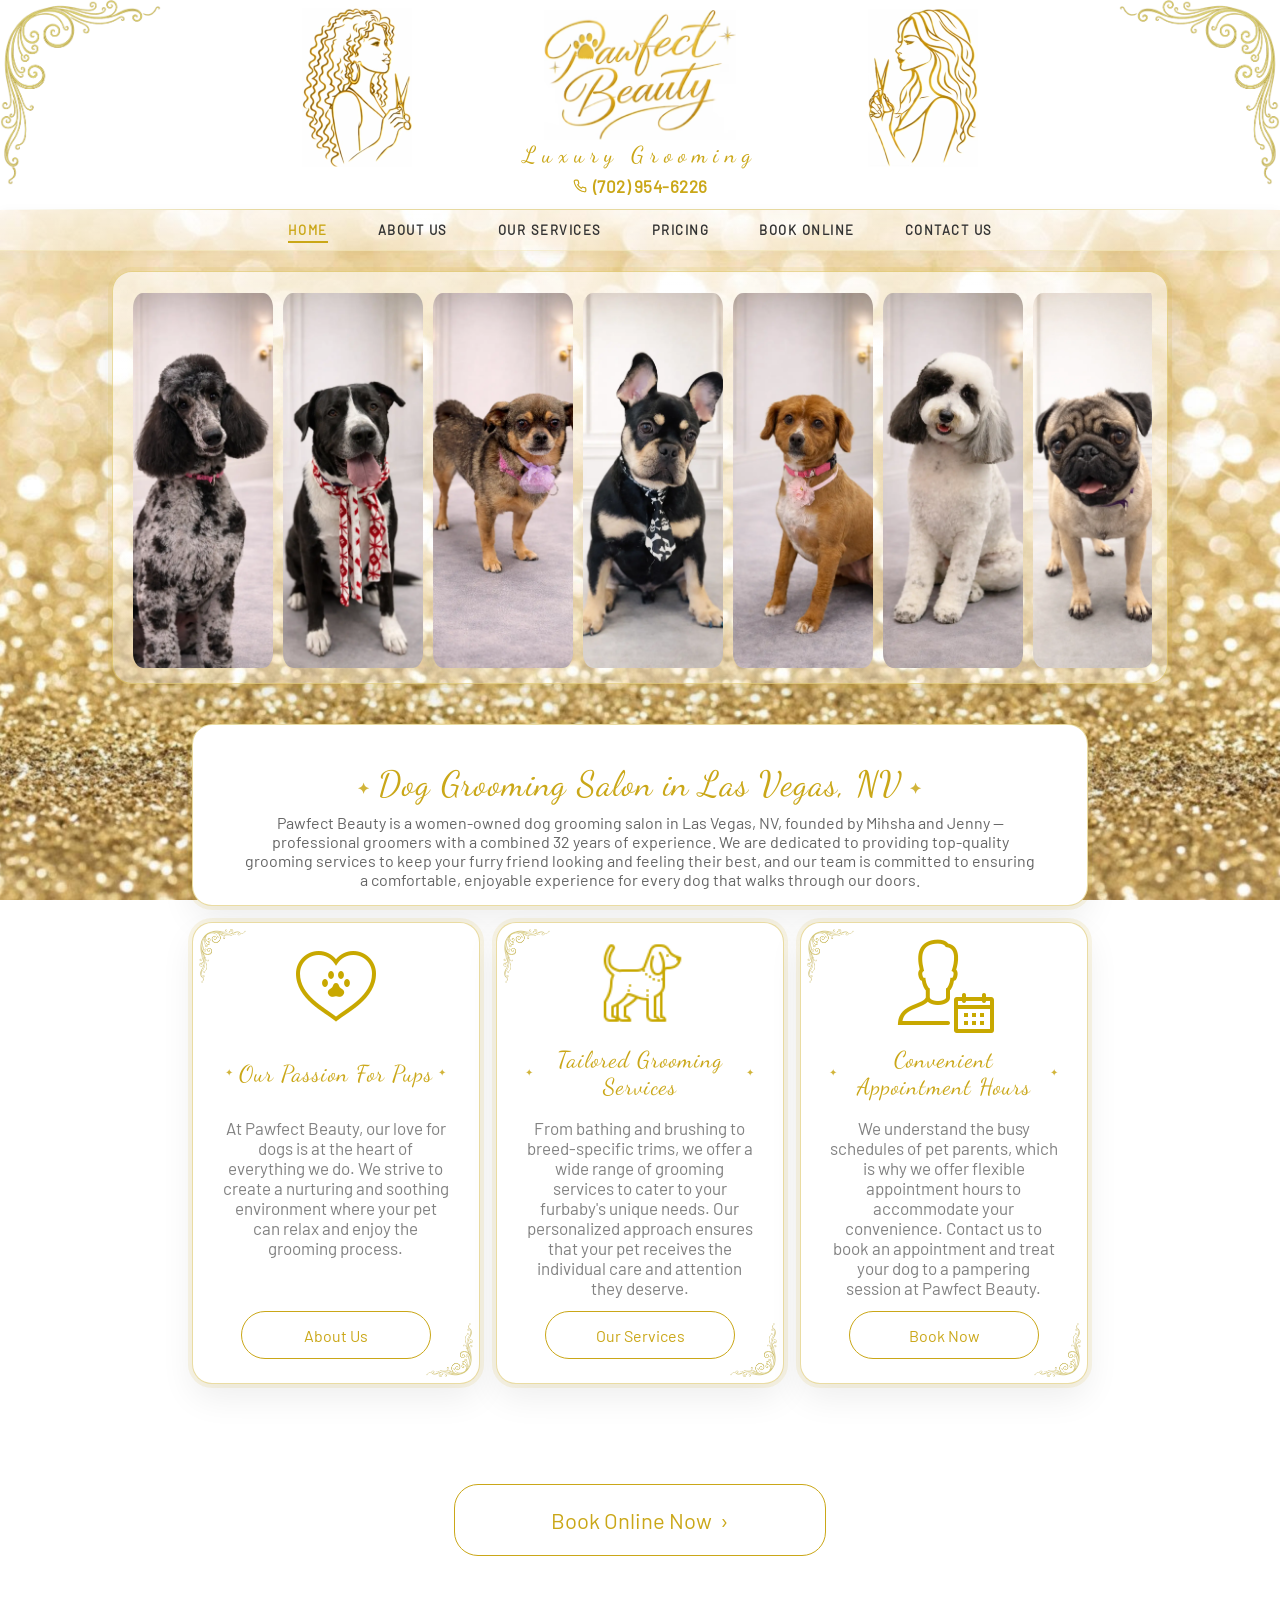
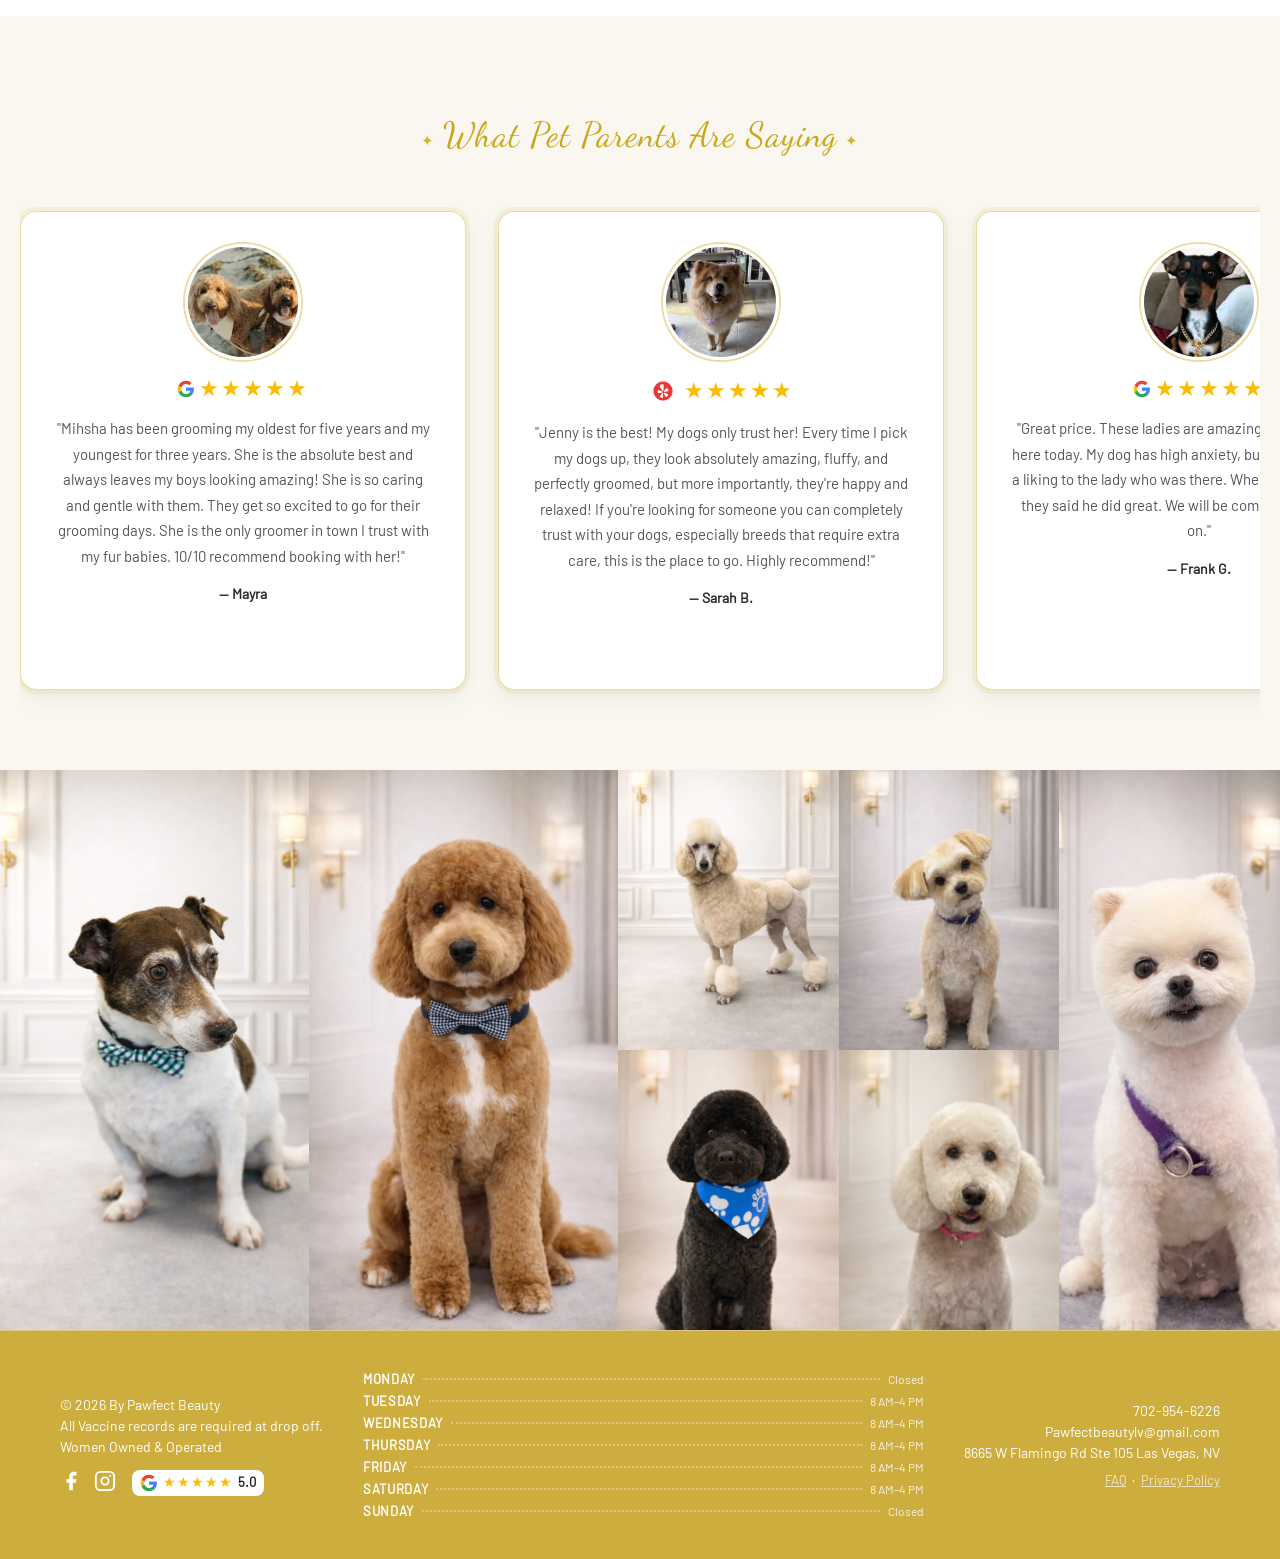
==== commit 5bbeec10: "Swap marble background for gold texture, remove contact forms, mobile fixes - New gold background im" ====
--- a/index.html
+++ b/index.html
@@ -273,7 +273,11 @@
             </div>
         </div>
     </div>
-    
+
+</div>
+
+<div class="services-bottom">
+    <a href="https://groomer.io/salon-booking/pawfectbeautyluxurygrooming" target="_blank" rel="noopener noreferrer"><button class="book-btn book-btn-large">Book Online Now &nbsp;&#8250;</button></a>
 </div>
 
 </div>
--- a/style.css
+++ b/style.css
@@ -53,18 +53,15 @@
 /* Diagonal filigree corner scrolls — shared by every card */
 .textContainer,
 .infoTextContainer,
-.form-popup,
 .footer-mobile-contact {
     position: relative;
 }
 
 .textContainer::before,
 .infoTextContainer::before,
-.form-popup::before,
 .footer-mobile-contact::before,
 .textContainer::after,
 .infoTextContainer::after,
-.form-popup::after,
 .footer-mobile-contact::after {
     content: '';
     position: absolute;
@@ -81,7 +78,6 @@
 
 .textContainer::before,
 .infoTextContainer::before,
-.form-popup::before,
 .footer-mobile-contact::before {
     top: 6px;
     left: 6px;
@@ -90,7 +86,6 @@
 
 .textContainer::after,
 .infoTextContainer::after,
-.form-popup::after,
 .footer-mobile-contact::after {
     bottom: 6px;
     right: 6px;
@@ -121,7 +116,11 @@
     margin: 0;
     padding: 0;
     background-color: white;
-    background-image: url("Assets/Photos/Background/marble.avif");
+    background-image: url("Assets/Photos/Background/gold-blur.jpg");
+    background-repeat: no-repeat;
+    background-position: top center;
+    background-size: cover;
+    background-attachment: fixed;
     overflow-x: hidden;
 }
 
@@ -203,8 +202,8 @@
     gap: 6px;
     width: 100%;
     font-family: Barlow;
-    font-size: 15px;
-    font-weight: 400;
+    font-size: 17px;
+    font-weight: 600;
     letter-spacing: 0.5px;
     color: var(--gold);
     text-decoration: none;
@@ -285,7 +284,7 @@
 /* ── 4. Carousel ── */
 
 .carousel-wrap {
-    background-color: rgb(255, 255, 255);
+    background: linear-gradient(to bottom, rgba(255, 255, 255, 0.55), rgba(255, 255, 255, 0.36));
     width: 80%;
     max-width: 1300px;
     margin: 20px auto 40px;
@@ -966,78 +965,12 @@
     margin: 30px auto 0;
 }
 
-.contact-form {
-    display: flex;
-    flex-direction: column;
-    gap: 10px;
-}
-
-.contact-input,
-.contact-textarea {
-    font-family: Barlow;
-    font-size: 15px;
-    padding: 14px 16px;
-    border: 1px solid #bbb;
-    border-radius: 4px;
-    outline: none;
-    background: white;
-    transition: border-color 0.25s ease, box-shadow 0.25s ease;
-}
-
-.contact-input:focus,
-.contact-textarea:focus {
-    border-color: var(--gold);
-    box-shadow: 0 0 0 3px var(--gold-glow);
-}
-
-.contact-textarea {
-    height: 150px;
-    resize: vertical;
-}
-
 .contact-btn-row {
     display: flex;
-    justify-content: space-between;
+    justify-content: center;
     align-items: center;
+    gap: 20px;
     margin-top: 10px;
-}
-
-.form-overlay {
-    position: fixed;
-    inset: 0;
-    background: rgba(0, 0, 0, 0.5);
-    display: flex;
-    align-items: center;
-    justify-content: center;
-    z-index: 1000;
-}
-
-.form-popup {
-    background: white;
-    border-radius: 10px;
-    padding: 40px 48px;
-    text-align: center;
-    max-width: 380px;
-    width: 90%;
-    border: 1px solid var(--gold-line);
-    box-shadow:
-        0 0 0 4px var(--gold-glow),
-        0 8px 32px rgba(0,0,0,0.18);
-}
-
-.form-popup-title {
-    font-family: Barlow;
-    font-size: 24px;
-    font-weight: 700;
-    color: #c8a800;
-    margin: 0 0 12px;
-}
-
-.form-popup-body {
-    font-family: Barlow;
-    font-size: 16px;
-    color: #444;
-    margin: 0 0 24px;
 }
 
 .how-to-find {
@@ -1097,7 +1030,7 @@
 
 .book-btn-large {
     font-size: 22px;
-    padding: 22px 64px;
+    padding: 22px 96px;
 }
 
 .buttonHolder {
@@ -1118,9 +1051,13 @@
 }
 
 .infoButton:hover,
-.pricing-btn:hover,
+.pricing-btn:hover {
+    background-color: rgba(202, 167, 24, 0.1);
+}
+
 .book-btn:hover {
-    background-color: rgba(202, 167, 24, 0.1);
+    background-color: var(--gold);
+    color: white;
 }
 
 .infoButton:hover::before,
@@ -1325,11 +1262,9 @@
 
     .textContainer::before,
     .infoTextContainer::before,
-    .form-popup::before,
     .footer-mobile-contact::before,
     .textContainer::after,
     .infoTextContainer::after,
-    .form-popup::after,
     .footer-mobile-contact::after {
         width: 32px;
         height: 32px;
@@ -1358,7 +1293,8 @@
         margin-top: -18px;
     }
     .header-phone {
-        font-size: 13px;
+        font-size: 15px;
+        font-weight: 600;
         margin-top: 6px;
     }
 
@@ -1409,7 +1345,7 @@
     .dog-track img {
         width: 90px;
         height: 240px;
-
+        margin-top: 0;
     }
 
 .dog-track {
@@ -1555,18 +1491,6 @@
         width: 100%;
         margin: 10px 0 0;
     }
-    .footer-mobile-contact .contact-input,
-    .footer-mobile-contact .contact-textarea {
-        font-size: 13px;
-        padding: 10px 12px;
-    }
-    .footer-mobile-contact .contact-textarea {
-        height: 100px;
-    }
-    .footer-mobile-contact .send-btn {
-        font-size: 15px;
-        padding: 13px 28px;
-    }
     .footer-mobile-contact .title {
         margin: 0 0 4px;
         font-size: 28px;
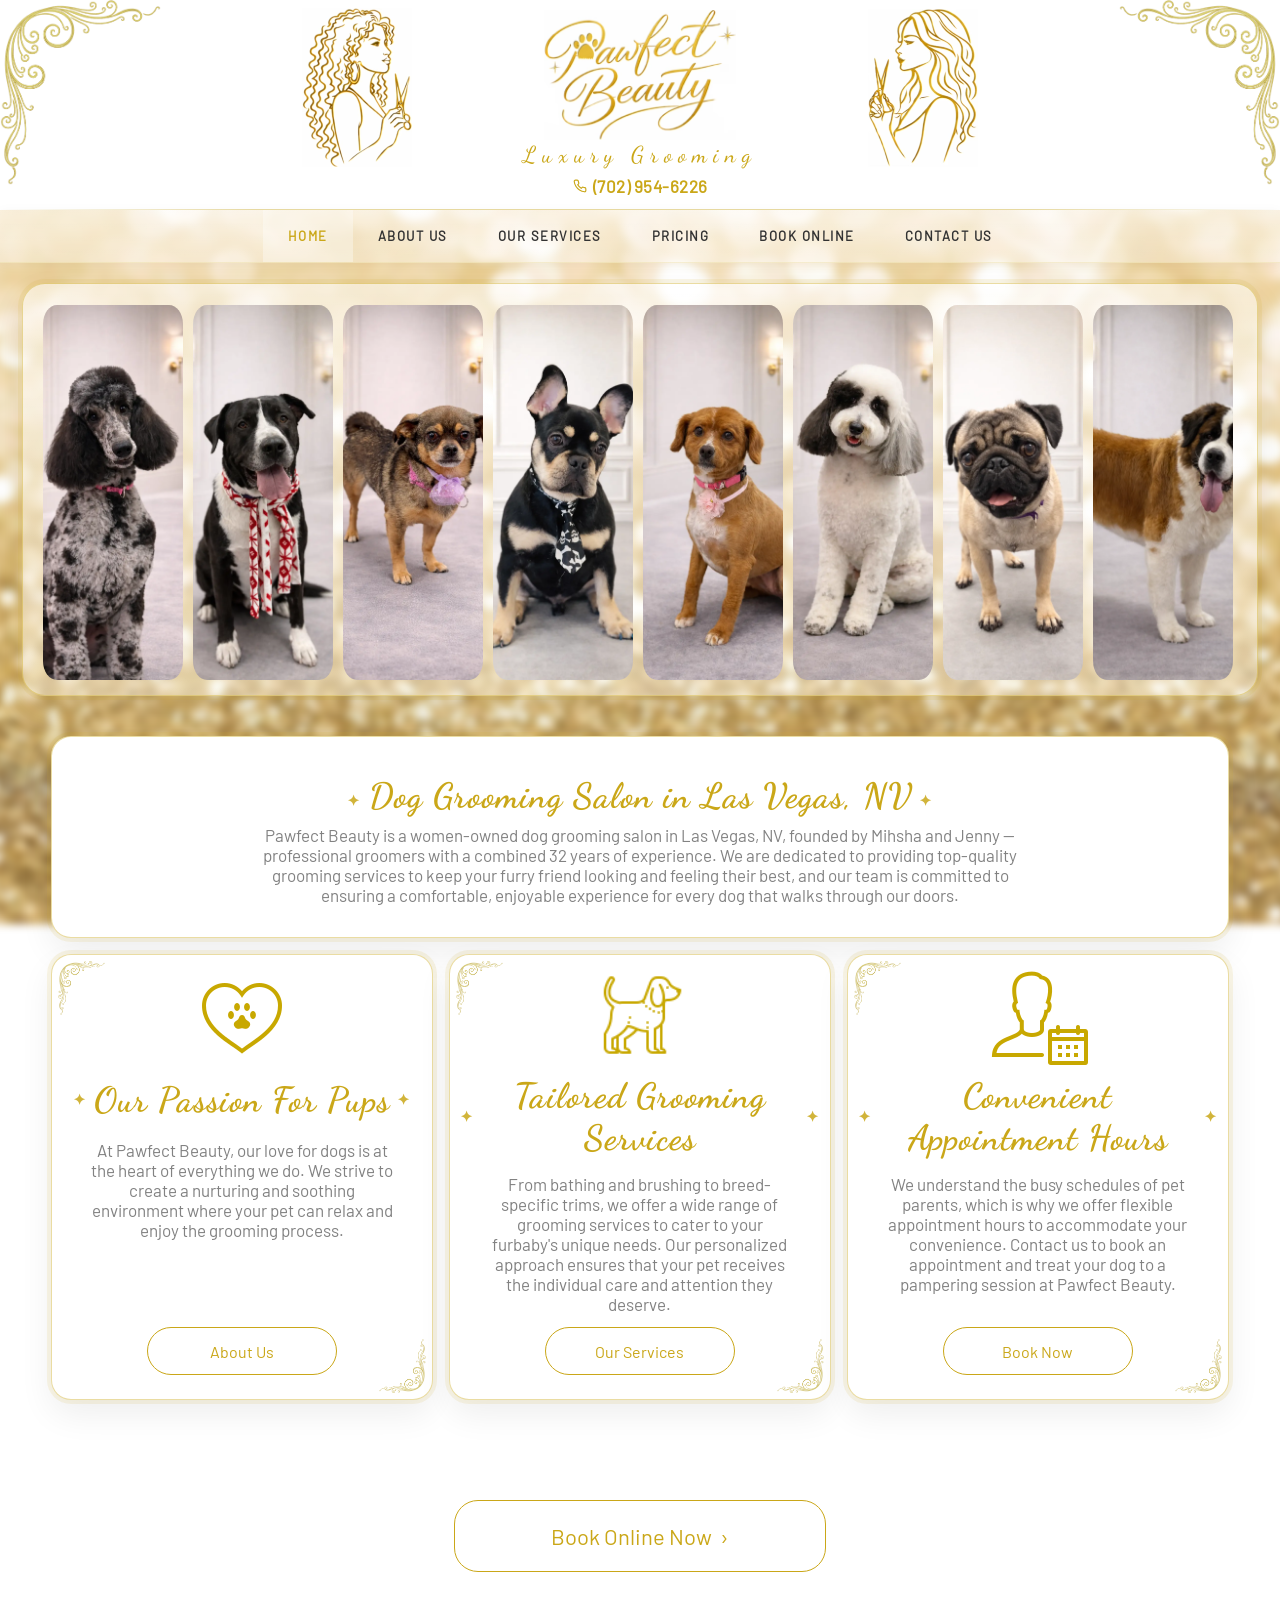
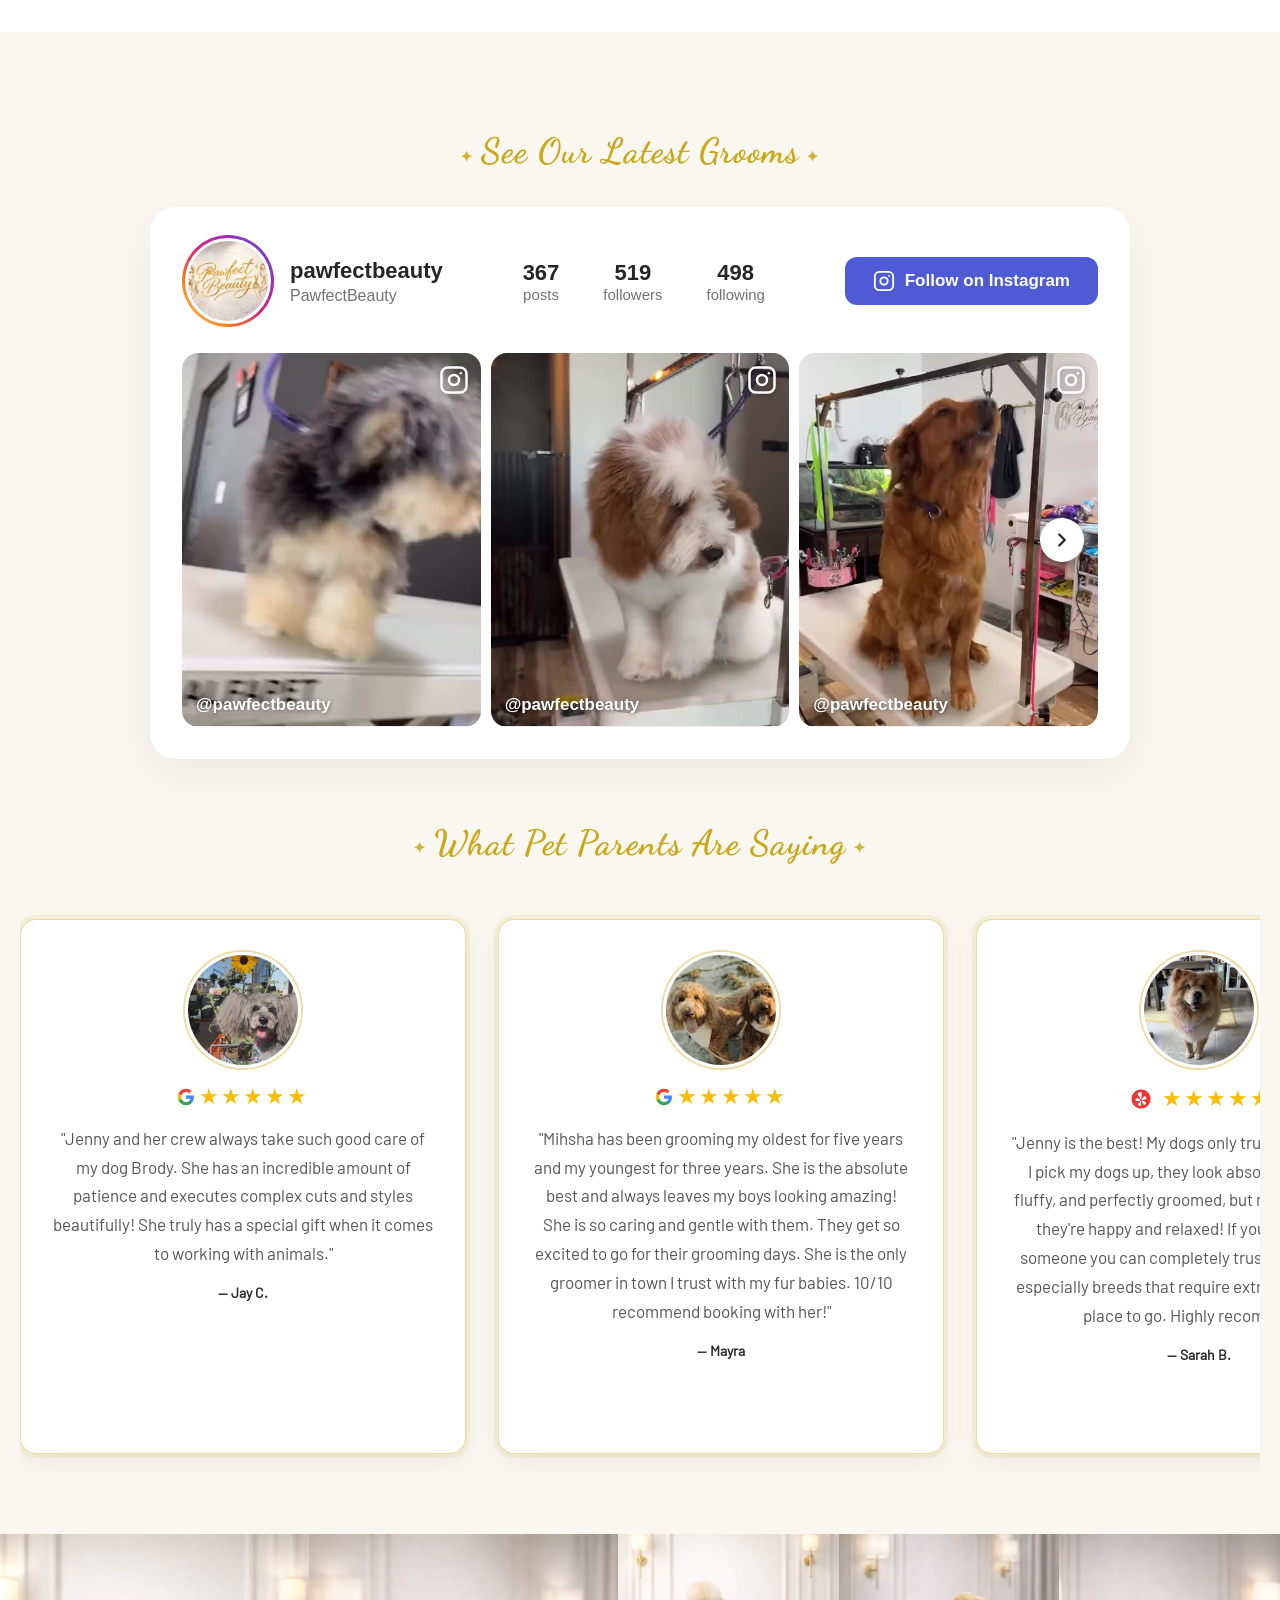
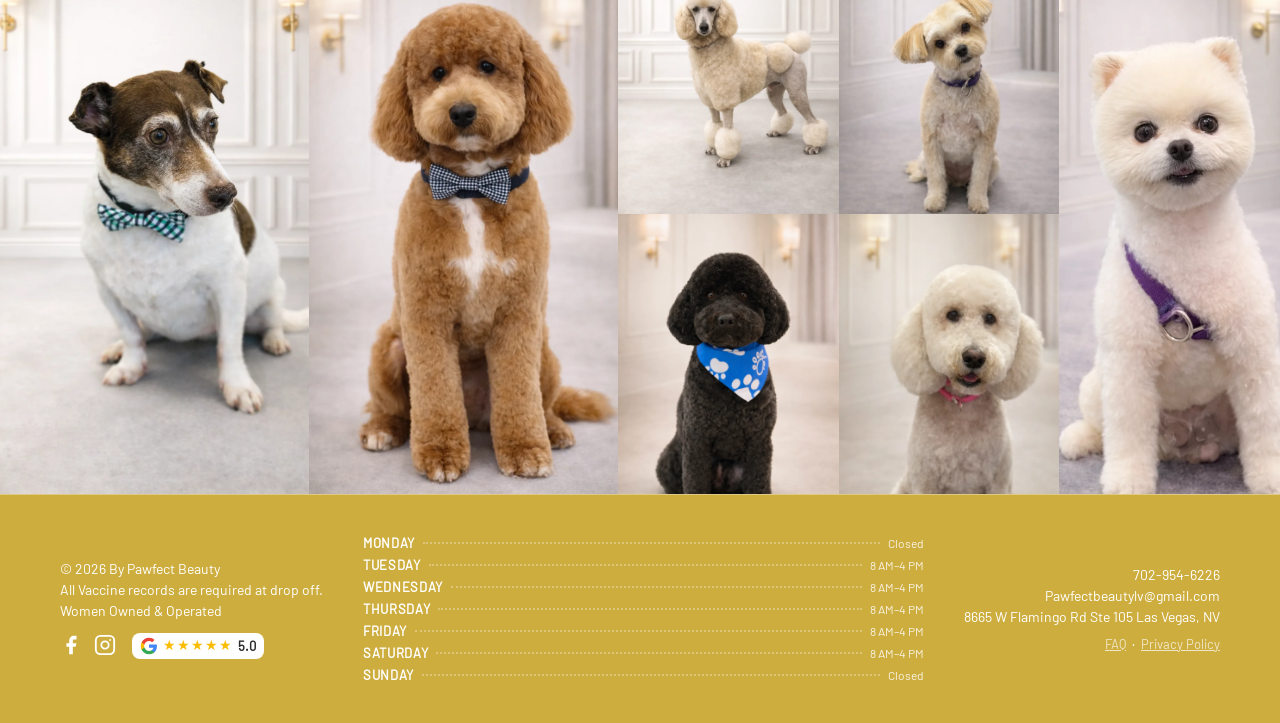
==== commit 90680000: "Pawfect Beauty V16" ====
--- a/index.html
+++ b/index.html
@@ -60,11 +60,11 @@
       },
       "image": "https://pawfectbeauty.com/Assets/Logos/MainLogo.avif",
       "openingHours": ["Tu-Sa 08:00-16:00"],
-      "dateModified": "2026-07-11",
+      "dateModified": "2026-11-05",
       "aggregateRating": {
         "@type": "AggregateRating",
-        "ratingValue": "4.9",
-        "reviewCount": "30",
+        "ratingValue": "4.98",
+        "reviewCount": "46",
         "bestRating": "5",
         "worstRating": "1"
       },
@@ -217,7 +217,7 @@
     <div class="intro">
         <h1 class="subHeader">Dog Grooming Salon in Las Vegas, NV</h1>
 
-        <p class="subText">Pawfect Beauty is a women-owned dog grooming salon in Las Vegas, NV, founded by Mihsha and Jenny — professional groomers with a combined 32 years of experience. We are dedicated to providing top-quality grooming services to keep your furry friend looking and feeling their best, and our team is committed to ensuring a comfortable, enjoyable experience for every dog that walks through our doors.</p>
+        <p class="subText">Pawfect Beauty is a women-owned dog grooming salon in Las Vegas, NV, founded by Mihsha and Jenny — professional groomers with a combined 32 years of experience.<span class="desk-only"> We are dedicated to providing top-quality grooming services to keep your furry friend looking and feeling their best, and our team is committed to ensuring a comfortable, enjoyable experience for every dog that walks through our doors.</span></p>
     </div>
 </div>
 
@@ -229,13 +229,13 @@
     
     <div class="passion">
         <div class="infoTextContainer">
-            <img class=infoIcons src="Assets/Icons/icons8-heart-with-dog-paw-100 (1).png" width="100" height="100">
+            <img class="infoIcons" alt="Heart with dog paw icon" src="Assets/Icons/icons8-heart-with-dog-paw-100 (1).png" width="100" height="100">
             <p class="subSubHeader">Our Passion For Pups</p>
         
-            <p class="infoSubText">At Pawfect Beauty, our love for dogs is at the heart of
+            <p class="infoSubText"><span class="desk-only">At Pawfect Beauty, our love for dogs is at the heart of
             everything we do. We strive to create a nurturing and 
             soothing environment where your pet can relax and enjoy 
-            the grooming process.</p>
+            the grooming process.</span><span class="mob-only">Our love for dogs comes first. We keep every groom calm, gentle and relaxing.</span></p>
             <div class="buttonHolder">
                 <a href="about/"><button class="infoButton">About Us</button></a>
             </div>
@@ -244,14 +244,14 @@
 
     <div class="tailored">
         <div class="infoTextContainer">
-            <img class="tailoredIcon" src="Assets/Icons/icons8-dog-80.png" width="80" height="80">
+            <img class="tailoredIcon" alt="Dog icon" src="Assets/Icons/icons8-dog-80.png" width="80" height="80">
             <p class="subSubHeader">Tailored Grooming Services</p>
           
-            <p class="infoSubText">From bathing and brushing to breed-specific trims, 
+            <p class="infoSubText"><span class="desk-only">From bathing and brushing to breed-specific trims, 
             we offer a wide range of grooming services to cater 
             to your furbaby's unique needs. Our personalized 
             approach ensures that your pet receives the individual 
-            care and attention they deserve.</p>
+            care and attention they deserve.</span><span class="mob-only">Baths, brushing and breed-specific trims, tailored to your dog.</span></p>
             <div class="buttonHolder">
                 <a href="services/"><button class="infoButton">Our Services</button></a>
             </div>
@@ -260,14 +260,14 @@
 
     <div class="convenient">
         <div class="infoTextContainer">
-            <img class="convenientIcon" src="Assets/Icons/icons8-appointment-100 (1).png" width="100" height="100">
+            <img class="convenientIcon" alt="Appointment calendar icon" src="Assets/Icons/icons8-appointment-100 (1).png" width="100" height="100">
             <p class="subSubHeader">Convenient Appointment Hours</p>
             
-            <p class="infoSubText">We understand the busy schedules of pet parents, 
+            <p class="infoSubText"><span class="desk-only">We understand the busy schedules of pet parents, 
                 which is why we offer flexible appointment hours 
                 to accommodate your convenience. Contact us to 
                 book an appointment and treat your dog to a 
-                pampering session at Pawfect Beauty.</p>
+                pampering session at Pawfect Beauty.</span><span class="mob-only">Flexible hours for busy pet parents. Book your dog in today.</span></p>
             <div class="buttonHolder">
                 <a href="https://groomer.io/salon-booking/pawfectbeautyluxurygrooming" target="_blank" rel="noopener noreferrer"><button class="infoButton">Book Now</button></a>
             </div>
@@ -284,8 +284,60 @@
 
 <!-- Testimonials -->
 <div class="testimonials-section">
+    <div class="insta-cta">
+        <p class="subHeader">See Our Latest Grooms</p>
+        <div class="ig-card">
+            <div class="ig-profile">
+                <span class="ig-ring"><span class="ig-photo"><img class="ig-avatar" src="Assets/Logos/instapfp.jpg" alt="Pawfect Beauty Instagram profile photo" width="994" height="994"></span></span>
+                <div class="ig-info">
+                    <p class="ig-handle">pawfectbeauty</p>
+                    <p class="ig-name">PawfectBeauty</p>
+                </div>
+            </div>
+            <ul class="ig-stats">
+                <li><strong>367</strong><span>posts</span></li>
+                <li><strong>519</strong><span>followers</span></li>
+                <li><strong>498</strong><span>following</span></li>
+            </ul>
+            <a class="ig-follow" href="https://www.instagram.com/pawfectbeauty/" target="_blank" rel="noopener noreferrer"><svg xmlns="http://www.w3.org/2000/svg" viewBox="0 0 24 24" fill="none" stroke="currentColor" stroke-width="2" stroke-linecap="round" stroke-linejoin="round" aria-hidden="true"><rect x="2" y="2" width="20" height="20" rx="5" ry="5"/><circle cx="12" cy="12" r="4"/><circle cx="17.5" cy="6.5" r="1" fill="currentColor" stroke="none"/></svg>Follow on Instagram</a>
+            <div class="ig-stage">
+                <div class="ig-viewport">
+                    <div class="ig-track">
+                        <a class="ig-tile" href="https://www.instagram.com/pawfectbeauty/" target="_blank" rel="noopener noreferrer" aria-label="Watch Pawfect Beauty on Instagram">
+                            <video src="Assets/Videos/dog1-cut.mp4" poster="Assets/Videos/dog1-cut.jpg" muted loop playsinline preload="metadata" width="540" height="960"></video>
+                            <span class="ig-badge"><svg xmlns="http://www.w3.org/2000/svg" viewBox="0 0 24 24" fill="none" stroke="currentColor" stroke-width="2" stroke-linecap="round" stroke-linejoin="round" aria-hidden="true"><rect x="2" y="2" width="20" height="20" rx="5" ry="5"/><circle cx="12" cy="12" r="4"/><circle cx="17.5" cy="6.5" r="1" fill="currentColor" stroke="none"/></svg></span>
+                            <span class="ig-tag">@pawfectbeauty</span>
+                        </a>
+                        <a class="ig-tile" href="https://www.instagram.com/pawfectbeauty/" target="_blank" rel="noopener noreferrer" aria-label="Watch Pawfect Beauty on Instagram">
+                            <video src="Assets/Videos/dog2-cut.mp4" poster="Assets/Videos/dog2-cut.jpg" muted loop playsinline preload="metadata" width="540" height="960"></video>
+                            <span class="ig-badge"><svg xmlns="http://www.w3.org/2000/svg" viewBox="0 0 24 24" fill="none" stroke="currentColor" stroke-width="2" stroke-linecap="round" stroke-linejoin="round" aria-hidden="true"><rect x="2" y="2" width="20" height="20" rx="5" ry="5"/><circle cx="12" cy="12" r="4"/><circle cx="17.5" cy="6.5" r="1" fill="currentColor" stroke="none"/></svg></span>
+                            <span class="ig-tag">@pawfectbeauty</span>
+                        </a>
+                        <a class="ig-tile" href="https://www.instagram.com/pawfectbeauty/" target="_blank" rel="noopener noreferrer" aria-label="Watch Pawfect Beauty on Instagram">
+                            <video src="Assets/Videos/dog3-cut.mp4" poster="Assets/Videos/dog3-cut.jpg" muted loop playsinline preload="metadata" width="540" height="960"></video>
+                            <span class="ig-badge"><svg xmlns="http://www.w3.org/2000/svg" viewBox="0 0 24 24" fill="none" stroke="currentColor" stroke-width="2" stroke-linecap="round" stroke-linejoin="round" aria-hidden="true"><rect x="2" y="2" width="20" height="20" rx="5" ry="5"/><circle cx="12" cy="12" r="4"/><circle cx="17.5" cy="6.5" r="1" fill="currentColor" stroke="none"/></svg></span>
+                            <span class="ig-tag">@pawfectbeauty</span>
+                        </a>
+                        <a class="ig-tile" href="https://www.instagram.com/pawfectbeauty/" target="_blank" rel="noopener noreferrer" aria-label="Watch Pawfect Beauty on Instagram">
+                            <video src="Assets/Videos/dog4-cut.mp4" poster="Assets/Videos/dog4-cut.jpg" muted loop playsinline preload="metadata" width="540" height="960"></video>
+                            <span class="ig-badge"><svg xmlns="http://www.w3.org/2000/svg" viewBox="0 0 24 24" fill="none" stroke="currentColor" stroke-width="2" stroke-linecap="round" stroke-linejoin="round" aria-hidden="true"><rect x="2" y="2" width="20" height="20" rx="5" ry="5"/><circle cx="12" cy="12" r="4"/><circle cx="17.5" cy="6.5" r="1" fill="currentColor" stroke="none"/></svg></span>
+                            <span class="ig-tag">@pawfectbeauty</span>
+                        </a>
+                    </div>
+                </div>
+                <button class="ig-arrow ig-prev" type="button" aria-label="Previous videos" hidden><svg viewBox="0 0 24 24" fill="none" stroke="currentColor" stroke-width="2.5" stroke-linecap="round" stroke-linejoin="round" aria-hidden="true"><polyline points="15 18 9 12 15 6"/></svg></button>
+                <button class="ig-arrow ig-next" type="button" aria-label="Next videos"><svg viewBox="0 0 24 24" fill="none" stroke="currentColor" stroke-width="2.5" stroke-linecap="round" stroke-linejoin="round" aria-hidden="true"><polyline points="9 18 15 12 9 6"/></svg></button>
+            </div>
+        </div>
+    </div>
     <p class="subHeader" style="text-align:center; margin-bottom:32px;">What Pet Parents Are Saying</p>
     <div class="testimonials-grid">
+        <div class="testimonial-card">
+            <img src="Assets/Photos/Dogs/jaycTestimonial.webp" alt="Brody, a dog groomed at Pawfect Beauty Las Vegas" class="testimonial-dog-photo" width="1206" height="1545" loading="lazy">
+            <div class="testimonial-stars"><svg viewBox="0 0 24 24" width="18" height="18" xmlns="http://www.w3.org/2000/svg" style="flex-shrink:0;margin-right:4px;vertical-align:middle;"><path fill="#4285F4" d="M22.56 12.25c0-.78-.07-1.53-.2-2.25H12v4.26h5.92c-.26 1.37-1.04 2.53-2.21 3.31v2.77h3.57c2.08-1.92 3.28-4.74 3.28-8.09z"/><path fill="#34A853" d="M12 23c2.97 0 5.46-.98 7.28-2.66l-3.57-2.77c-.98.66-2.23 1.06-3.71 1.06-2.86 0-5.29-1.93-6.16-4.53H2.18v2.84C3.99 20.53 7.7 23 12 23z"/><path fill="#FBBC05" d="M5.84 14.09c-.22-.66-.35-1.36-.35-2.09s.13-1.43.35-2.09V7.07H2.18C1.43 8.55 1 10.22 1 12s.43 3.45 1.18 4.93l2.85-2.22.81-.62z"/><path fill="#EA4335" d="M12 5.38c1.62 0 3.06.56 4.21 1.64l3.15-3.15C17.45 2.09 14.97 1 12 1 7.7 1 3.99 3.47 2.18 7.07l3.66 2.84c.87-2.6 3.3-4.53 6.16-4.53z"/></svg>&#9733;&#9733;&#9733;&#9733;&#9733;</div>
+            <p class="testimonial-text">"Jenny and her crew always take such good care of my dog Brody. She has an incredible amount of patience and executes complex cuts and styles beautifully! She truly has a special gift when it comes to working with animals."</p>
+            <p class="testimonial-author">— Jay C.</p>
+        </div>
         <div class="testimonial-card">
             <img src="Assets/Photos/Dogs/mayraTestimonial.webp" alt="Dog groomed at Pawfect Beauty Las Vegas" class="testimonial-dog-photo" width="125" height="125" loading="lazy">
             <div class="testimonial-stars"><svg viewBox="0 0 24 24" width="18" height="18" xmlns="http://www.w3.org/2000/svg" style="flex-shrink:0;margin-right:4px;vertical-align:middle;"><path fill="#4285F4" d="M22.56 12.25c0-.78-.07-1.53-.2-2.25H12v4.26h5.92c-.26 1.37-1.04 2.53-2.21 3.31v2.77h3.57c2.08-1.92 3.28-4.74 3.28-8.09z"/><path fill="#34A853" d="M12 23c2.97 0 5.46-.98 7.28-2.66l-3.57-2.77c-.98.66-2.23 1.06-3.71 1.06-2.86 0-5.29-1.93-6.16-4.53H2.18v2.84C3.99 20.53 7.7 23 12 23z"/><path fill="#FBBC05" d="M5.84 14.09c-.22-.66-.35-1.36-.35-2.09s.13-1.43.35-2.09V7.07H2.18C1.43 8.55 1 10.22 1 12s.43 3.45 1.18 4.93l2.85-2.22.81-.62z"/><path fill="#EA4335" d="M12 5.38c1.62 0 3.06.56 4.21 1.64l3.15-3.15C17.45 2.09 14.97 1 12 1 7.7 1 3.99 3.47 2.18 7.07l3.66 2.84c.87-2.6 3.3-4.53 6.16-4.53z"/></svg>&#9733;&#9733;&#9733;&#9733;&#9733;</div>
--- a/style.css
+++ b/style.css
@@ -22,7 +22,31 @@
 @font-face {
     font-family: 'Dancing Script';
     src: url('Assets/Fonts/Dancing_Script/static/DancingScript-Regular.ttf') format('truetype');
-    font-weight: 400 700;
+    font-weight: 400;
+    font-style: normal;
+    font-display: swap;
+}
+
+@font-face {
+    font-family: 'Dancing Script';
+    src: url('Assets/Fonts/Dancing_Script/static/DancingScript-Medium.ttf') format('truetype');
+    font-weight: 500;
+    font-style: normal;
+    font-display: swap;
+}
+
+@font-face {
+    font-family: 'Dancing Script';
+    src: url('Assets/Fonts/Dancing_Script/static/DancingScript-SemiBold.ttf') format('truetype');
+    font-weight: 600;
+    font-style: normal;
+    font-display: swap;
+}
+
+@font-face {
+    font-family: 'Dancing Script';
+    src: url('Assets/Fonts/Dancing_Script/static/DancingScript-Bold.ttf') format('truetype');
+    font-weight: 700;
     font-style: normal;
     font-display: swap;
 }
@@ -115,13 +139,26 @@
 body {
     margin: 0;
     padding: 0;
+    overflow-x: hidden;
+}
+
+/* Gold background lives on a fixed layer so it can be blurred without touching page content */
+body::before {
+    content: "";
+    position: fixed;
+    inset: -24px;
+    z-index: -1;
     background-color: white;
     background-image: url("Assets/Photos/Background/gold-blur.jpg");
     background-repeat: no-repeat;
     background-position: top center;
     background-size: cover;
-    background-attachment: fixed;
-    overflow-x: hidden;
+    filter: blur(1.5px);
+    pointer-events: none;
+}
+
+@media (min-width: 769px) {
+    body::before { filter: blur(4px); }
 }
 
 a:focus-visible,
@@ -241,9 +278,9 @@
     letter-spacing: 1.5px;
     list-style: none;
     display: flex;
-    gap: 50px;
+    gap: 0;
     justify-content: center;
-    padding: 12px 0;
+    padding: 0;
     margin: 0;
 }
 
@@ -251,8 +288,9 @@
     text-decoration: none;
     color: #333;
     position: relative;
-    padding-bottom: 5px;
-    transition: color 0.3s ease;
+    display: block;
+    padding: 18px 25px;
+    transition: color 0.3s ease, background-color 0.3s ease;
 }
 
 nav a::after {
@@ -271,12 +309,18 @@
     color: rgb(202, 167, 24);
 }
 
-nav a:hover::after,
-nav a.active::after {
+nav a:hover::after {
     width: 100%;
     left: 0;
 }
 
+/* Current page: soft white tab, full height and width of the menu item, so the gold text stands out */
+nav a.active {
+    background-color: rgba(255, 255, 255, 0.35);
+}
+
+.mob-only { display: none; }
+
 .nav-short { display: none; }
 .nav-full  { display: inline; }
 
@@ -285,10 +329,10 @@
 
 .carousel-wrap {
     background: linear-gradient(to bottom, rgba(255, 255, 255, 0.55), rgba(255, 255, 255, 0.36));
-    width: 80%;
+    width: 94%;
     max-width: 1300px;
     margin: 20px auto 40px;
-    border-radius: 20px;
+    border-radius: 23px;
     overflow: hidden;
     padding: 15px;
     position: relative;
@@ -305,7 +349,7 @@
     margin: 0 auto;
     position: relative;
     overflow: hidden;
-    border-radius: 10px;
+    border-radius: 15px;
 }
 
 .dog-track {
@@ -325,7 +369,7 @@
     flex-shrink: 0;
     padding: 0 5px;
     box-sizing: border-box;
-    border-radius: 15px;
+    border-radius: 19px;
     margin-top: 6px;
 }
 
@@ -333,7 +377,7 @@
 /* ── 5. Home — Text & Info Cards ── */
 
 .home-content {
-    width: 70%;
+    width: 92%;
     max-width: 1300px;
     margin: 0 auto;
 }
@@ -352,13 +396,14 @@
 }
 
 .textContainer.narrow {
-    width: 85%;
-    max-width: 800px;
+    width: 94%;
+    max-width: 900px;
     margin: 30px auto 0;
 }
 
 .title {
     font-family: 'Dancing Script';
+    font-weight: 700;
     font-size: 45px;
     color: rgb(202, 167, 24);
     letter-spacing: 1px;
@@ -436,10 +481,19 @@
         font-size: 24px;
         letter-spacing: 0.3px;
     }
+    /* Long SEO headings (services, pricing) stay on one line, sized to the screen */
+    .title-oneline {
+        font-size: clamp(14px, 4.7vw, 24px);
+        letter-spacing: 0;
+        padding-left: 0;
+        padding-right: 0;
+        white-space: nowrap;
+    }
 }
 
 .subHeader {
     font-family: 'Dancing Script';
+    font-weight: 700;
     font-size: 35px;
     color: rgb(202, 167, 24);
     letter-spacing: 1px;
@@ -449,12 +503,12 @@
 
 .subText {
     font-family: Barlow;
-    font-size: 16px;
-    color: rgb(101, 101, 101);
+    font-size: 17px;
+    color: rgb(130, 130, 130);
     width: 90%;
     max-width: 800px;
     text-align: center;
-    padding-bottom: 16px;
+    padding-bottom: 32px;
     margin: -30px auto 0;
 }
 
@@ -517,12 +571,14 @@
 
 .subSubHeader {
     font-family: 'Dancing Script';
-    font-size: 23px;
+    font-weight: 700;
+    font-size: 35px;
     color: rgb(202, 167, 24);
     letter-spacing: 1px;
-    padding: 5px;
+    padding: 5px 10px;
     text-align: center;
-    width: 230px;
+    width: 100%;
+    box-sizing: border-box;
     margin: 5px auto;
     min-height: 60px;
     display: flex;
@@ -574,14 +630,15 @@
 
 .service-name {
     font-family: 'Dancing Script';
-    font-size: 36px;
+    font-weight: 700;
+    font-size: 35px;
     color: rgb(202, 167, 24);
     margin: 0 0 10px;
 }
 
 .service-intro {
     font-family: Barlow;
-    font-size: 16px;
+    font-size: 17px;
     color: #555;
     line-height: 1.7;
     margin: 0 0 28px;
@@ -589,7 +646,7 @@
 
 .service-subtext {
     font-family: Barlow;
-    font-size: 14px;
+    font-size: 17px;
     color: #999;
     line-height: 1.7;
     margin: 6px 0 0;
@@ -597,7 +654,7 @@
 
 .service-desc {
     font-family: Barlow;
-    font-size: 16px;
+    font-size: 17px;
     color: rgb(80, 80, 80);
     line-height: 1.7;
     margin: 0;
@@ -616,7 +673,7 @@
 
 .faq-question {
     font-family: 'Barlow', sans-serif;
-    font-size: 18px;
+    font-size: 17px;
     font-weight: 600;
     color: #2a2a2a;
     margin: 0 0 10px;
@@ -624,7 +681,7 @@
 
 .faq-answer {
     font-family: 'Barlow', sans-serif;
-    font-size: 16px;
+    font-size: 17px;
     color: #555;
     line-height: 1.7;
     margin: 0;
@@ -638,6 +695,281 @@
 .testimonials-section {
     padding: 48px 20px 56px;
     background: #faf7f0;
+}
+
+.insta-cta {
+    max-width: 400px;
+    margin: 0 auto 48px;
+}
+
+.insta-cta .subHeader {
+    text-align: center;
+    margin-bottom: 20px;
+}
+
+.ig-card {
+    background: white;
+    border-radius: 23px;
+    padding: 20px 20px 24px;
+    font-family: -apple-system, BlinkMacSystemFont, "Segoe UI", Roboto, Helvetica, Arial, sans-serif;
+    color: #262626;
+}
+
+.ig-profile {
+    display: flex;
+    align-items: center;
+    gap: 16px;
+}
+
+.ig-ring {
+    flex-shrink: 0;
+    width: 76px;
+    height: 76px;
+    border-radius: 50%;
+    padding: 3px;
+    box-sizing: border-box;
+    background: linear-gradient(45deg, #feda75, #fa7e1e, #d62976, #962fbf, #4f5bd5);
+}
+
+.ig-photo {
+    display: block;
+    width: 100%;
+    height: 100%;
+    border-radius: 50%;
+    border: 3px solid white;
+    box-sizing: border-box;
+    overflow: hidden;
+    background: white;
+}
+
+.ig-avatar {
+    display: block;
+    width: 100%;
+    height: 100%;
+    object-fit: cover;
+    background: white;
+    /* zoom in and nudge up to crop out the black bars baked into the photo */
+    transform: translateY(5%) scale(1.3);
+}
+
+.ig-handle {
+    margin: 0;
+    font-size: 20px;
+    font-weight: 600;
+    line-height: 1.2;
+}
+
+.ig-name {
+    margin: 2px 0 0;
+    font-size: 16px;
+    color: #737373;
+}
+
+.ig-stats {
+    display: flex;
+    gap: 28px;
+    list-style: none;
+    margin: 14px 0 16px;
+    padding: 0;
+}
+
+.ig-stats li {
+    display: flex;
+    flex-direction: column;
+    font-size: 15px;
+    color: #737373;
+}
+
+.ig-stats strong {
+    font-size: 18px;
+    font-weight: 600;
+    color: #262626;
+}
+
+.ig-follow {
+    display: flex;
+    align-items: center;
+    justify-content: center;
+    gap: 10px;
+    background: #4f5bd5;
+    color: white;
+    text-decoration: none;
+    font-size: 17px;
+    font-weight: 600;
+    padding: 14px;
+    border-radius: 12px;
+    margin-bottom: 16px;
+}
+
+.ig-follow svg {
+    width: 22px;
+    height: 22px;
+}
+
+.ig-stage {
+    position: relative;
+}
+
+.ig-viewport {
+    overflow: hidden;
+    border-radius: 16px;
+}
+
+.ig-track {
+    display: flex;
+    gap: 10px;
+    transition: transform 0.4s ease;
+}
+
+.ig-tile {
+    position: relative;
+    display: block;
+    flex: 0 0 100%;
+    aspect-ratio: 4 / 5;
+    overflow: hidden;
+    border-radius: 16px;
+    background: #eee;
+}
+
+.ig-tile video {
+    position: absolute;
+    inset: 0;
+    width: 100%;
+    height: 100%;
+    object-fit: cover;
+}
+
+@media (prefers-reduced-motion: reduce) {
+    .ig-track { transition: none; }
+}
+
+.ig-badge {
+    z-index: 2;
+    position: absolute;
+    top: 12px;
+    right: 12px;
+    width: 30px;
+    height: 30px;
+    color: white;
+    filter: drop-shadow(0 1px 3px rgba(0, 0, 0, 0.4));
+}
+
+.ig-badge svg {
+    width: 100%;
+    height: 100%;
+}
+
+.ig-tag {
+    z-index: 2;
+    position: absolute;
+    left: 14px;
+    bottom: 12px;
+    color: white;
+    font-size: 17px;
+    font-weight: 600;
+    text-shadow: 0 1px 4px rgba(0, 0, 0, 0.5);
+}
+
+.ig-arrow {
+    position: absolute;
+    top: 50%;
+    transform: translateY(-50%);
+    width: 36px;
+    height: 36px;
+    padding: 0;
+    border: 0;
+    border-radius: 50%;
+    background: white;
+    color: #262626;
+    box-shadow: 0 2px 8px rgba(0, 0, 0, 0.25);
+    cursor: pointer;
+    display: flex;
+    align-items: center;
+    justify-content: center;
+    z-index: 3;
+}
+
+.ig-arrow[hidden] { display: none; }
+.ig-arrow svg { width: 18px; height: 18px; }
+.ig-next { right: 8px; }
+.ig-prev { left: 8px; }
+
+.ig-follow:focus-visible,
+.ig-tile:focus-visible,
+.ig-arrow:focus-visible {
+    outline: 2px solid var(--gold);
+    outline-offset: 2px;
+}
+
+/* Desktop: wide profile header on one row, three videos side by side */
+@media (min-width: 769px) {
+    .insta-cta {
+        max-width: 980px;
+    }
+
+    .ig-card {
+        display: grid;
+        grid-template-columns: auto 1fr auto;
+        grid-template-areas:
+            "profile stats follow"
+            "stage   stage stage";
+        align-items: center;
+        column-gap: 40px;
+        padding: 28px 32px 32px;
+        border-radius: 26px;
+        box-shadow: 0 14px 40px rgba(0, 0, 0, 0.06);
+    }
+
+    .ig-profile { grid-area: profile; }
+
+    .ig-ring {
+        width: 92px;
+        height: 92px;
+    }
+
+    .ig-handle { font-size: 22px; }
+
+    .ig-stats {
+        grid-area: stats;
+        justify-content: center;
+        gap: 44px;
+        margin: 0;
+    }
+
+    .ig-stats li {
+        align-items: center;
+        text-align: center;
+    }
+
+    .ig-stats strong { font-size: 22px; }
+
+    .ig-follow {
+        grid-area: follow;
+        margin: 0;
+        padding: 13px 28px;
+        white-space: nowrap;
+        transition: filter 0.2s ease;
+    }
+
+    .ig-follow:hover { filter: brightness(1.08); }
+
+    .ig-stage {
+        grid-area: stage;
+        margin-top: 26px;
+    }
+
+    .ig-tile {
+        flex-basis: calc((100% - 20px) / 3);
+    }
+
+    .ig-arrow {
+        width: 44px;
+        height: 44px;
+    }
+
+    .ig-arrow svg { width: 22px; height: 22px; }
+    .ig-next { right: 14px; }
+    .ig-prev { left: 14px; }
 }
 
 .testimonials-grid {
@@ -705,7 +1037,7 @@
 
 .testimonial-text {
     font-family: 'Barlow', sans-serif;
-    font-size: 15px;
+    font-size: 17px;
     color: #555;
     line-height: 1.7;
     margin: 0 0 16px;
@@ -752,8 +1084,9 @@
 .vaccine-notice {
     font-family: Barlow;
     font-style: italic;
-    font-size: 16px;
-    color: rgb(202, 167, 24);
+    font-weight: 700;
+    font-size: 17px;
+    color: white;
     margin-bottom: 20px;
 }
 
@@ -779,7 +1112,8 @@
 
 .pricing-section-title {
     font-family: 'Dancing Script';
-    font-size: 28px;
+    font-weight: 700;
+    font-size: 35px;
     color: rgb(202, 167, 24);
     white-space: nowrap;
     margin: 0;
@@ -797,7 +1131,7 @@
 
 .price-label, .price-value {
     font-family: Barlow;
-    font-size: 15px;
+    font-size: 17px;
     color: #444;
     white-space: nowrap;
 }
@@ -829,13 +1163,13 @@
 
 .addon-price {
     font-family: Barlow;
-    font-size: 16px;
+    font-size: 17px;
     color: #444;
 }
 
 .addon-desc {
     font-family: Barlow;
-    font-size: 14px;
+    font-size: 17px;
     color: #555;
     line-height: 1.6;
     margin: 0;
@@ -847,7 +1181,7 @@
 
 .walkin-sub {
     font-family: Barlow;
-    font-size: 13px;
+    font-size: 17px;
     color: rgb(202, 167, 24);
 }
 
@@ -890,16 +1224,16 @@
 }
 
 .bio-card {
-    background-color: rgb(206, 173, 63);
+    background-color: #f6eccb;
     border-radius: 16px;
     padding: 60px 24px 30px;
     width: 100%;
     height: 460px;
     box-sizing: border-box;
-    border: 1px solid var(--gold-deep);
+    border: 1px solid var(--gold-line);
     box-shadow:
-        inset 0 0 0 1px rgba(255, 255, 255, 0.3),
-        0 14px 34px rgba(0, 0, 0, 0.12);
+        inset 0 0 0 1px rgba(255, 255, 255, 0.6),
+        0 14px 34px rgba(0, 0, 0, 0.08);
     position: relative;
 }
 
@@ -923,7 +1257,7 @@
 .member-name {
     font-family: 'Dancing Script';
     font-size: 28px;
-    color: white;
+    color: var(--gold-deep);
     text-align: center;
     margin: 0 0 4px;
 }
@@ -931,15 +1265,15 @@
 .member-title {
     font-family: Barlow;
     font-size: 14px;
-    color: white;
+    color: #7a6a3c;
     text-align: center;
     margin: 0 0 16px;
 }
 
 .member-bio {
     font-family: Barlow;
-    font-size: 16px;
-    color: white;
+    font-size: 17px;
+    color: #4a3f22;
     line-height: 1.6;
     text-align: left;
     margin: 0 0 12px;
@@ -951,7 +1285,7 @@
 
 .contact-intro {
     font-family: Barlow;
-    font-size: 16px;
+    font-size: 17px;
     color: rgb(202, 167, 24);
     text-align: center;
     line-height: 1.8;
@@ -1247,6 +1581,14 @@
 
 @media (max-width: 768px) {
 
+    /* Gold background: sparkle image stretches too much on phone screens, use repeating tile instead */
+    body::before {
+        background-image: url("Assets/Photos/Background/phoneGold.png");
+        background-repeat: repeat;
+        background-position: top center;
+        background-size: auto;
+    }
+
     /* Logo */
     .logo-header {
         padding: 14px 0 10px;
@@ -1315,6 +1657,8 @@
         display: block;
         padding: 16px 0;
     }
+    .desk-only { display: none; }
+    .mob-only { display: inline; }
     .nav-short { display: inline; }
     .nav-full  { display: none; }
     .nav-home     { order: 1; }
@@ -1329,35 +1673,35 @@
     }
     /* Carousel */
     .carousel-wrap {
-        width: 100%;
-        margin: 8px auto;
-        padding-bottom: 0px;
-        border-radius: 0px;
-        padding:0px;
-        margin-top: 0px;
+        width: 97%;
+        margin: 8px auto 16px;
+        border-radius: 21px;
+        padding: 6px;
     }
     .dog-carousel-container {
         width: 100%;
-        margin: 5px 0 16px;
-        height: 240px;
-        border-radius: 0px;
+        margin: 0;
+        height: 300px;
+        border-radius: 15px;
     }
     .dog-track img {
-        width: 90px;
-        height: 240px;
+        width: calc((97vw - 12px) / 3.2);
+        height: 300px;
         margin-top: 0;
+        padding: 0 3px;
+        border-radius: 14px;
     }
 
 .dog-track {
     display: flex;
-    animation: scroll-left 8s linear infinite;
+    animation: scroll-left 13s linear infinite;
 }
 
 
 
     /* Text containers */
     .home-content {
-        width: 92%;
+        width: 97%;
     }
 
     .textContainer,
@@ -1373,17 +1717,17 @@
         width: 100%;
     }
     .textContainer.narrow {
-        width: 90%;
+        width: 97%;
         margin-top: 15px;
     }
     .subText {
         width: 90%;
-        font-size: 15px;
+        font-size: 17px;
     }
 
     /* Home info cards subheaders */
     .subSubHeader {
-        font-size: 27px;
+        font-size: 35px;
         font-weight: 700;
     }
 
@@ -1477,7 +1821,7 @@
     .footer-mobile-contact {
         display: block;
         background-color: white;
-        width: 90%;
+        width: 97%;
         margin: 15px auto 30px;
         border-radius: 20px;
         padding: 24px 24px 28px;
